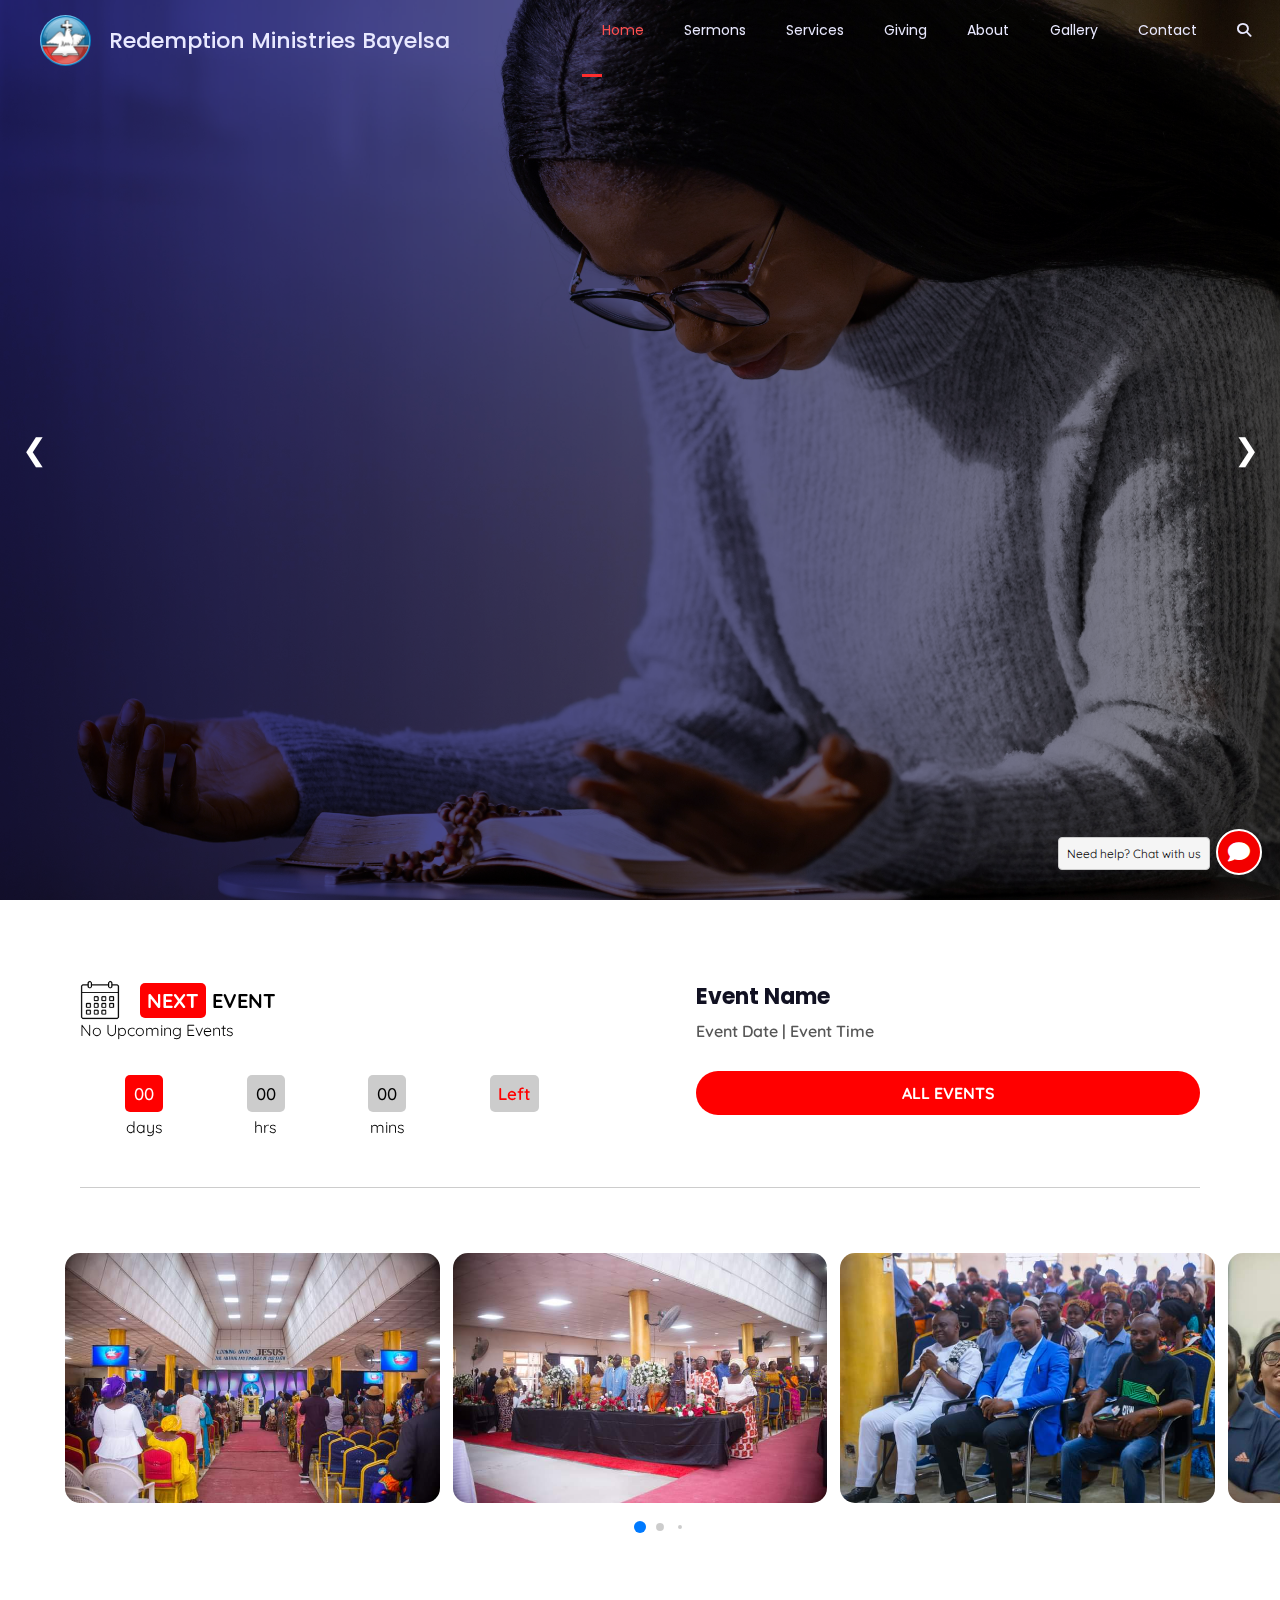
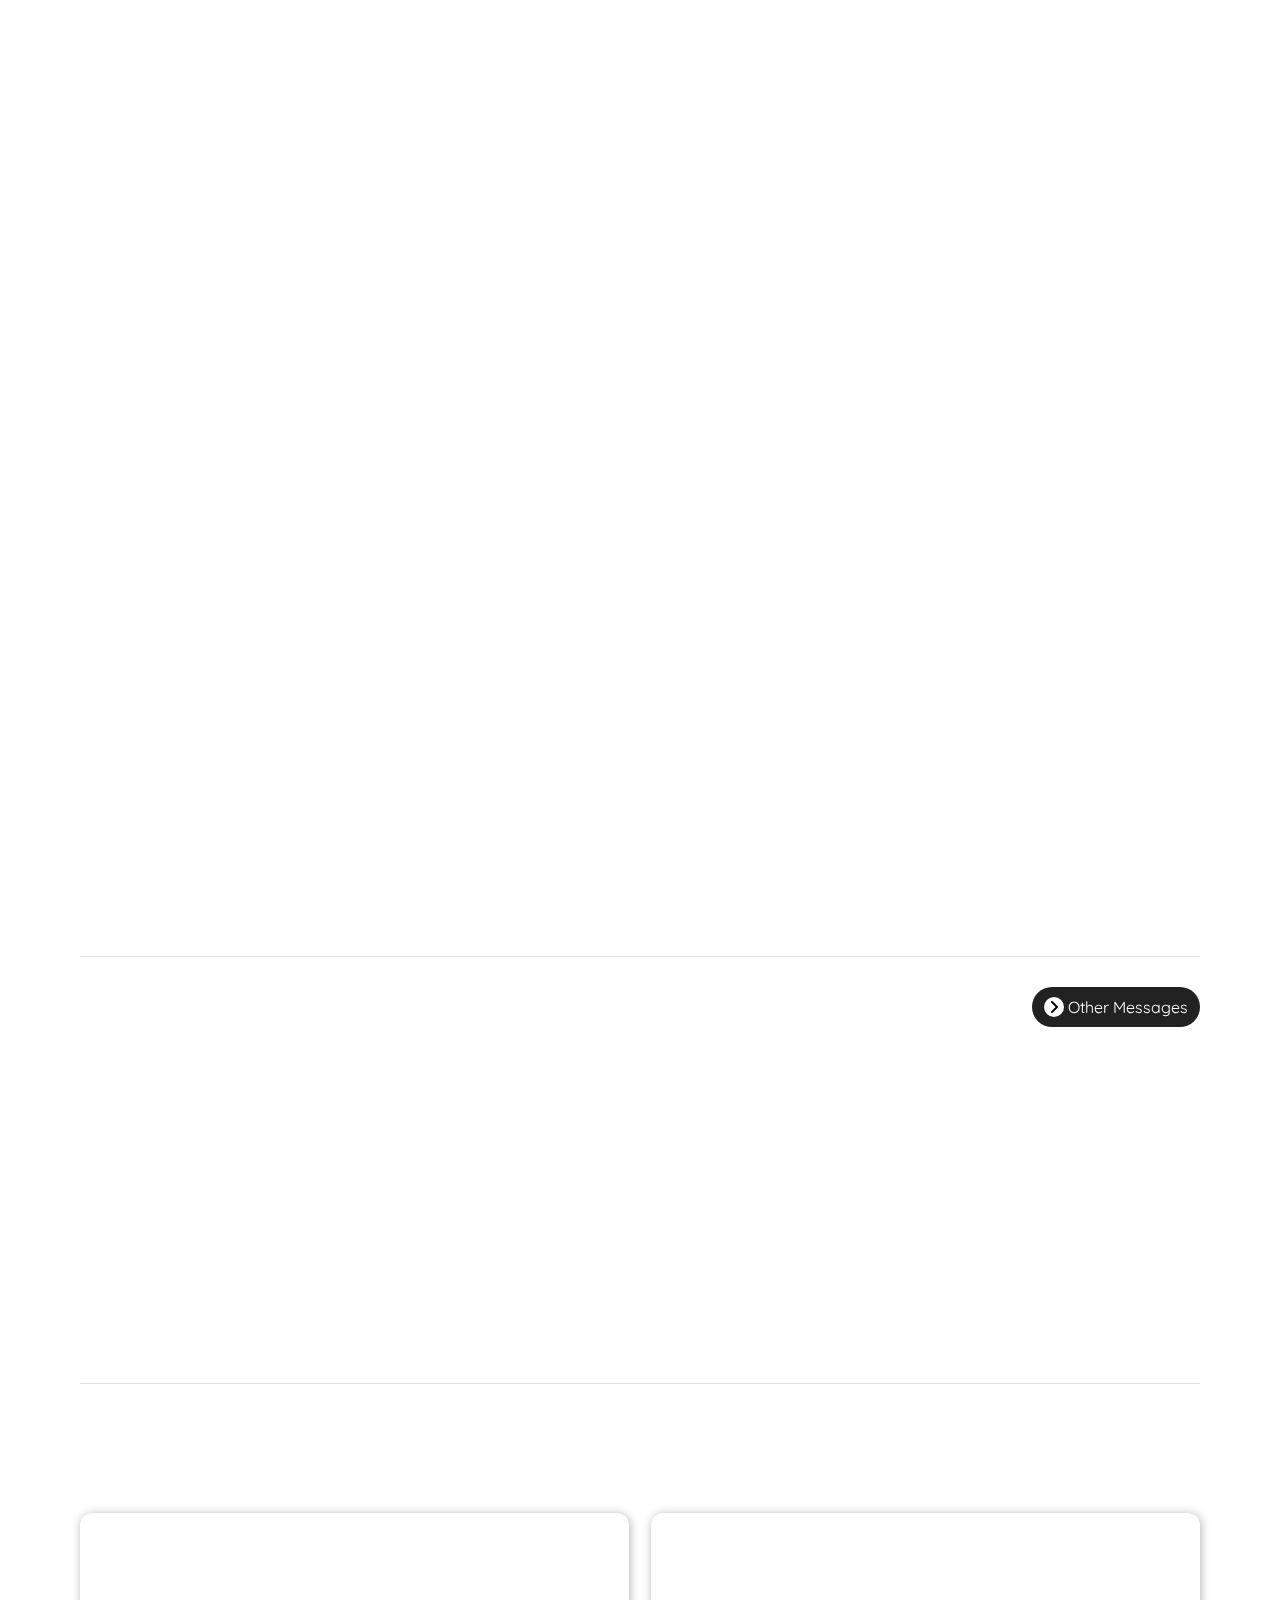
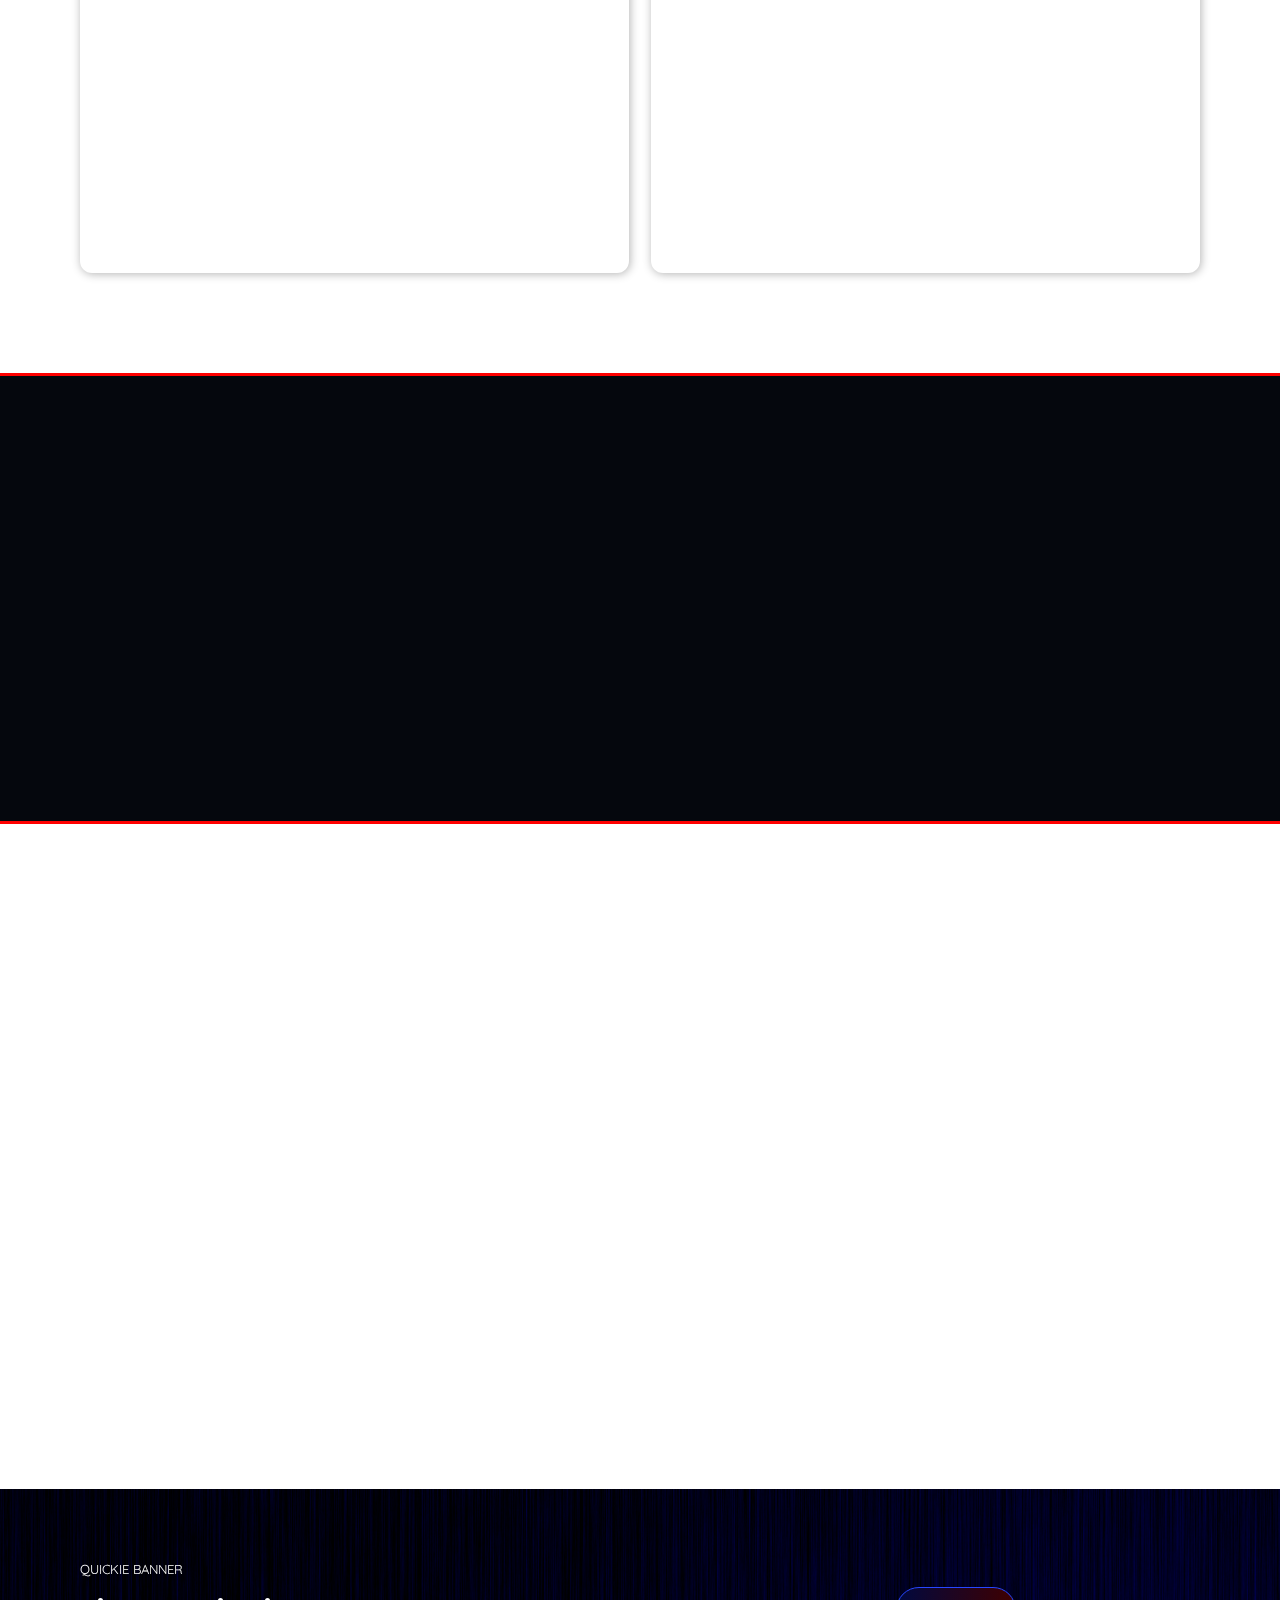
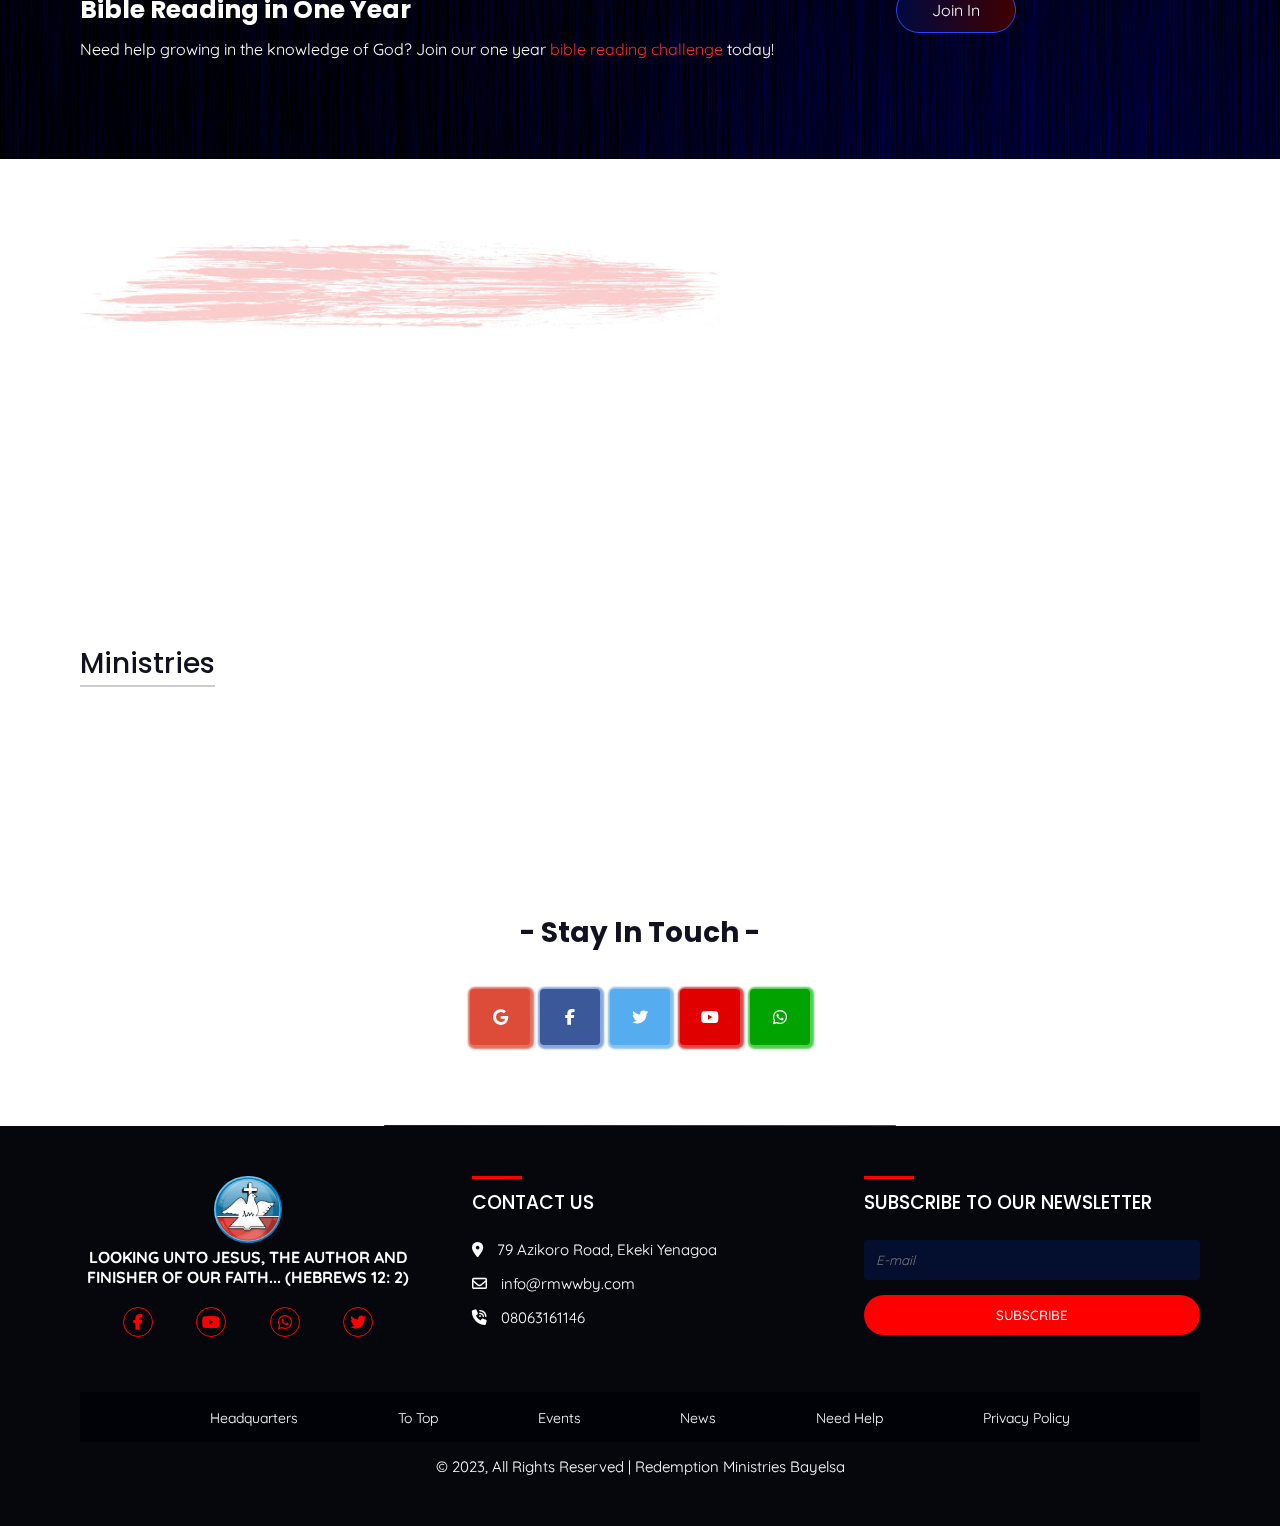
==== index.html @ 04ee3d3b "Update index.html" ====
<!DOCTYPE html>
<html lang="en">

<head>
    <meta charset="UTF-8">
    <meta http-equiv="X-UA-Compatible" content="IE=edge">
    <meta name="viewport" content="width=device-width, initial-scale=1.0">
    <meta property="og:title" content="RMBayelsa">
    <title>Redemption Ministries Bayelsa</title>
    <meta property="og:description" content="A branch of Redemption Ministries Worldwide - a church and religious organization - based in Bayelsa State.">
    <meta property="og:locale" content="en">
    <meta property="og:image" content="./static/src/img/logo.jpg">
    <link rel="stylesheet" href="./static/css/styles.css">
    <link rel="stylesheet" href="./static/css/swiper-bundle.min.css">
    <link rel="apple-touch-icon" sizes="180x180" href="./static/src/img/logo.jpg">
    <link rel="icon" type="image/jpg" sizes="32x32" href="./static/src/img/logo.jpg">
    <meta itemprop="name" content="RMBayelsa">
    <meta itemprop="description" content="A branch of Redemption Ministries Worldwide - a church and religious organization - based in Bayelsa State.">
    <noscript>Javascript is needed to for this website function properly. Please enable Javascript</noscript>
    <link href="https://fonts.googleapis.com/css?family=Quicksand" rel="stylesheet">
    <link href="https://fonts.googleapis.com/css2?family=Poppins:wght@500&display=swap" rel="stylesheet">
    <link rel="stylesheet" href="./static/css/aos.css">
    <link rel="stylesheet" href="https://cdnjs.cloudflare.com/ajax/libs/font-awesome/6.2.1/css/all.min.css">
</head>

<body>
    <div id="preloader">
        <div class="load-text">
            <div id="waviy" class="waviy">
                <span style="--i:1">W</span>
                <span style="--i:2">E</span>
                <span style="--i:3">L</span>
                <span style="--i:4">C</span>
                <span style="--i:5">O</span>
                <span style="--i:6">M</span>
                <span style="--i:7">E</span>

            </div>
        </div>
        <div class="loader">
            <span class="loader__element"></span>
            <span class="loader__element"></span>
            <span class="loader__element"></span>
        </div>

        <div class="loading-info" id="loading-info">
            <div class="info-text">
                <p>Redemption Ministries is dynamically loading page content. <br>Hold on a bit...</p>
            </div>
        </div>
    </div>

    <header class="navbar" id="navbar">
        <div id="navhead">
            <img src="./static/src/img/logo.jpg" alt="Redemption Ministries Logo">
            <a href="#">
                <h2 id="header-text">Redemption Ministries</h2>
            </a>
        </div>
        <div id="mobile" title="Menu">
            <div>
                <div class="bar" id="bar1"></div>
                <div class="bar" id="bar2"></div>
                <div class="bar" id="bar3"></div>
            </div>

            <span>Menu</span>
        </div>
        <nav id="navlinks" class="link">
            <ul class="menu">
                <li class="nav-hide"><a href="javascript:void(0)" class="active">Home</a></li>
                <li class="dropdown nav-hide"><a class="drop-click" href="javascript:void(0)">Sermons
                </a>
                    <ul id="messages-content">
                        <li><a href="#">Audio Messages</a></li>
                        <li><a href="#">Video Messages</a></li>
                        <li><a href="#">E-Books</a></li>
                    </ul>
                </li>
                <li class="dropdown nav-hide"><a class="drop-click" href="javascript:void(0)">Services</a>
                    <ul id="activities-content">
                        <li><a href="./static/html/testimony.html">Testimonies</a></li>
                        <li><a href="#">RM Eagle Academy</a></li>
                        <li><a href="#">RM TV</a></li>
                        <li><a href="#">RM Bookshop</a></li>
                        <li><a href="#">Upcoming Events</a></li>
                        <li><a href="#">Track Activities</a></li>
                    </ul>
                </li>
                <li class="dropdown nav-hide"><a class="drop-click" href="javascript:void(0)">Giving</a>
                    <ul id="giving-content">
                        <li><a href="./static/html/giving.html">Give Here</a></li>
                        <li><a href="./static/html/giving.html">TAM and FOC</a></li>
                        <li><a href="./static/html/giving.html">Vestry Project</a></li>
                        <li><a href="./static/html/giving.html">Land and Building</a></li>
                    </ul>
                </li>
                <li class="dropdown nav-hide"><a class="drop-click" href="javascript:void(0)">About</a>
                    <ul id="about-content">
                        <li><a href="#">Our History</a></li>
                        <li><a href="#">Mission and Vision</a></li>
                        <li><a href="#">Our Principles</a></li>
                        <li><a href="#">Our Structure</a></li>
                    </ul>
                </li>
                <li class="nav-hide"><a href="#">Gallery</a></li>
                <li class="nav-hide"><a href="#">Contact</a></li>
                <li class="search-input">
                    <input type="text" placeholder="Search here..." id="searchInput"><span id="search-reset">&times;</span>
                    <button type="submit" id="searchButton">Search</button>
                </li>
                <li><a class="search-icon" href="javascript:void(0)"><i class="fa-solid fa-magnifying-glass"></i></a></li>
            </ul>
        </nav>
    </header>

    <nav id="mob-navlinks" class="mob-link">
        <ul class="mob-menu">
            <li><a href="javascript:void(0)" class="active">Home</a></li>
            <li class="mob-dropdown"><a class="mob-drop-click" href="javascript:void(0)">Sermons</a>
                <ul id="mob-messages-content">
                    <li><a href="#">Audio Messages</a></li>
                    <li><a href="#">Video Messages</a></li>
                    <li><a href="#">E-Books</a></li>
                </ul>
            </li>
            <li class="mob-dropdown"><a class="mob-drop-click" href="javascript:void(0)">Services</a>
                <ul id="mob-activities-content">
                    <li><a href="./static/html/testimony.html">Testimonies</a></li>
                    <li><a href="#">RM Eagle Academy</a></li>
                    <li><a href="#">RM TV</a></li>
                    <li><a href="#">RM Bookshop</a></li>
                    <li><a href="#">Upcoming Events</a></li>
                    <li><a href="#">Track Activities</a></li>
                </ul>
            </li>
            <li class="mob-dropdown"><a class="mob-drop-click" href="javascript:void(0)">Giving</a>
                <ul id="mob-giving-content">
                    <li><a href="./static/html/giving.html">Give Here</a></li>
                    <li><a href="./static/html/giving.html">TAM and FOC</a></li>
                    <li><a href="./static/html/giving.html">Vestry Project</a></li>
                    <li><a href="./static/html/giving.html">Land and Building</a></li>
                </ul>
            </li>
            <li class="mob-dropdown"><a class="mob-drop-click" href="javascript:void(0)">About</a>
                <ul id="mob-about-content">
                    <li><a href="#">Our History</a></li>
                    <li><a href="#">Mission and Vision</a></li>
                    <li><a href="#">Our Principles</a></li>
                    <li><a href="#">Our Structure</a></li>
                </ul>
            </li>
            <li><a href="javascript:void(0)">Gallery</a></li>
            <li><a href="javascript:void(0)">Contact</a></li>
            <li><a class="search-icon" href="javascript:void(0)"><i class="fa-solid fa-magnifying-glass"></i></a></li>
            <li class="search-input">
                <input type="text" placeholder="Search here..." id="mob-searchInput"><span>&times;</span>
                <button type="button" id="mob-searchButton">Search</button>
            </li>

        </ul>
        <!--<select id="language" name="language" placeholder="Language">
            <option value="en">English</option>
            <option value="ij">Ijaw</option>
        </select> -->
    </nav>

    <!-- <section class="container">
        <div class="overlay"></div>
        <div class="text">
            <h1>Welcome to my website</h1>
            <p>This is some sample text to show how text can be added on top of a background image with a darker overlay.</p>
        </div>
    </section> -->

    <section class="slideshow-container">
        <div class="slide active">
            <img src="./static/src/img/prayer-changes-things.jpg" alt="Prayer Changes Things">
            <div class="overlay-cover"></div>
            <div class="overlay"></div>
            <div class="text">
                <h1>Prayer Changes Things</h1>
                <p>"The prayer of a righteous person is powerful and effective."
                    <br><br> <em>James 5:16</em>
                </p>
            </div>
        </div>
        <div class="slide">
            <img src="./static/src/img/prayer-changes-things.jpg" alt="Prayer Changes Things">
            <div class="overlay-cover"></div>
            <div class="overlay"></div>
            <div class="text">
                <h1>Prayer Changes Things</h1>
                <p>"The prayer of a righteous person is powerful and effective."
                    <br><br> <em>James 5:16</em>
                </p>
            </div>
        </div>
        <div class="slide">
            <img src="./static/src/img/church-of-the-firstborn.webp" alt="Church of the Firstborn">
            <div class="overlay-cover"></div>
            <div class="overlay"></div>
            <div class="text">
                <h1>Church of the Firstborn</h1>
                <p>"To the general assembly and church of the firstborn, which are written in heaven, and to God the Judge of all, and to the spirits of just men made perfect."
                    <br><br> <em>Hebrews 12:23</em>
                </p>
            </div>
        </div>
        <div class="slide">
            <img src="./static/src/img/spirituality-religion-hands-folded-prayer-holy-bible-church-concept-faith.jpg" alt="The Trinity Gospel">
            <div class="overlay-cover"></div>
            <div class="overlay"></div>
            <div class="text">
                <h1>The Trinity Gospel</h1>
                <p>"For there are three that bear witness in heaven: the Father, the Word, and the Holy Spirit; and these three are one. And there are three that bear witness on earth: the Spirit, the water, and the blood; and these three agree as one."
                    <br><br> <em>1 John 5:7-8</em>
                </p>
            </div>
        </div>
        <div class="slide">
            <img src="./static/src/img/worship-experience.jpg" alt="A Worship Experience">
            <div class="overlay-cover"></div>
            <div class="overlay"></div>
            <div class="text">
                <h1>A Worship Experience</h1>
                <p>"Come, let us bow down in worship, let us kneel before the Lord our Maker; for he is our God and we are the people of his pasture, the flock under his care."
                    <br><br> <em>Psalm 95:6-7</em>
                </p>
            </div>
        </div>
        <a class="slideshow-prev" onclick="prevSlide()">&#10094;</a>
        <a class="slideshow-next" onclick="nextSlide()">&#10095;</a>
    </section>

    <section class="next-event-container">
        <div class="calendar-event-notification e-cont-div">
            <div class="event-timer-header">
                <img src="./static/src/img/4744824.png" alt="" width="40px">
                <div><span>NEXT</span> EVENT</div>
            </div>
            <div id="eventStatus"></div>
            <div class="event-countdown">
                <div class="individual-timer">
                    <div id="days">00</div>
                    <div>days</div>
                </div>
                <div class="individual-timer">
                    <div id="hours">00</div>
                    <div>hrs</div>
                </div>
                <div class="individual-timer">
                    <div id="minutes">00</div>
                    <div>mins</div>
                </div>
                <div class="individual-timer">
                    <div style="color: red; font-weight: 600;">Left</div>
                    <div></div>
                </div>
            </div>
        </div>
        <div class="calendar-event-description e-cont-div">
            <h3 id="eventName">Event Name</h3>
            <div><span id="eventDate">Event Date</span> | <span id="eventTime">Event Time</span></div>
            <a href="#">All Events</a>
        </div>
    </section>

    <section class="swiping-images">
        <div class="swiper-container">
            <div class="swiper-wrapper">
                <div class="swiper-slide"><img src="./static/src/img//bc-img-4.jpg" alt=""></div>
                <div class="swiper-slide"><img src="./static/src/img/s-special_service_1.jpg" alt=""></div>
                <div class="swiper-slide"><img src="./static/src/img/bc-img-2.jpg" alt=""></div>
                <div class="swiper-slide"><img src="./static/src/img/s-kabash_2022.jpg" alt=""></div>
                <div class="swiper-slide"><img src="./static/src/img/s-altar_call1.jpg" alt=""></div>
                <div class="swiper-slide"><img src="./static/src/img/s-pastors_2.jpg" alt=""></div>
                <div class="swiper-slide"><img src="./static/src/img/s-music_1.jpg" alt=""></div>
            </div>

            <div class="swiper-pagination"></div>
        </div>
    </section>

    <section class="main-info-cde">
        <div class="main-cde-card-first starter" data-aos="fade-up" data-aos-duration="700" data-aos-delay="400">
            <h2>Wind and Fire <span>2023</span></h2>
            <p>The Wind and Fire conference will take place from the 21st to the 25th of December, 2023. If you choose to attend, Registration for the programme is on. Remain Blessed!</p>
            <p>Click here to get yourself fully registered.</p>

            <div class="item-select-button-box">
                <div>
                    <a href="./static/html/wind-and-fire-registration.html" class="main-cde-btn first-btn select-style-one">Register</a>
                </div>
            </div>

        </div>
        <div class="main-cde-card-first" data-aos="fade-up" data-aos-delay="400">
            <h2>Vestry Project <span>Support</span></h2>
            <div class="item-select-button-box">
                <div>
                    <a href="./static/html/giving.html" class="main-cde-btn first-btn select-style-two">Click Here To Support</a>
                </div>
            </div>
        </div>
        <div class="main-cde-card-first starter" data-aos="fade-up" data-aos-delay="400">
            <h2>Kabash <span>2023</span></h2>
            <p>The National Youth Conference of Redemption Ministries comes up from the 21st to the 28th of August 2023 at the Headquarters. It is a fully loaded Youth Conference of the Holy Ghost, you can't afford to miss out.</p>
            <p>If you would love to attend, kindly indicate by clicking below.</p>
            <div class="item-select-button-box">
                <div>
                    <a class="main-cde-btn first-btn select-style-three" href="./static/html/wind-and-fire-registration.html">Interested</a>
                </div>
            </div>
        </div>
    </section>

    <img class="group-hr-styled-lines" src="./static/src/img/hr1.png" alt="">

    <section class="home-messages-preview">
        <div class="message-preview-header">
            <h2 data-aos="zoom-in-right">Latest Messages</h2>
            <div class="large-screen">
                <a href="#" class="other-messages"><i class="fa fa-angle-right"></i> Other Messages</a>
            </div>
        </div>

        <div class="home-messages-preview-container">
            <div class="message-preview" data-aos="flip-left">
                <img src="./static/src/img/easter-2.jpg" alt="">
                <div class="preview-info-wrapper">
                    <div class="upload-info">
                        <div class="m-upload-date"><i class="fa fa-calendar"></i> April 29, 2023</div>
                        <div class="m-upload-type"><i class="fa fa-archive"></i><a href="#">Audio Messages</a></div>
                    </div>
                    <a href="./static/html/wind-and-fire-registration.html" class="message-info">
                        <div class="m-upload-title">The Wise Woman - Part II</div>
                        <div class="m-upload-preacher">Elder A.D Forcados</div>
                    </a>
                </div>
            </div>
            <div class="message-preview" data-aos="flip-left">
                <img src="./static/src/img/tentative-img.jpeg" alt="">
                <div class="preview-info-wrapper">
                    <div class="upload-info">
                        <div class="m-upload-date"><i class="fa fa-calendar"></i> April 29, 2023</div>
                        <div class="m-upload-type"><i class="fa fa-archive"></i><a href="#">Audio Messages</a></div>
                    </div>
                    <a href="./static/html/wind-and-fire-registration.html" class="message-info">
                        <div class="m-upload-title">Arrow in the hands of a mighty man</div>
                        <div class="m-upload-preacher">Elder A.D Forcados</div>
                    </a>
                </div>
            </div>
            <div class="message-preview" data-aos="flip-left">
                <a href="./static/html/wind-and-fire-registration.html"><img src="./static/src/img/rm-hq.png" alt=""></a>
                <div class="preview-info-wrapper">
                    <div class="upload-info">
                        <div class="m-upload-date"><i class="fa fa-calendar" aria-hidden="true"></i> April 29, 2023</div>
                        <div class="m-upload-type"><i class="fa fa-archive" aria-hidden="true"></i><a href="#">Audio Messages</a></div>
                    </div>
                    <a href="./static/html/wind-and-fire-registration.html" class="message-info">
                        <div class="m-upload-title">Requirement for excellent kingdom service</div>
                        <div class="m-upload-preacher">Elder A.D Forcados</div>
                    </a>
                </div>
            </div>
            <div class="message-preview mob-last" data-aos="flip-left">
                <img src="./static/src/img/rm-hq.png" alt="">
                <div class="preview-info-wrapper">
                    <div class="upload-info">
                        <div class="m-upload-date"><i class="fa fa-calendar" aria-hidden="true"></i> April 29, 2023</div>
                        <div class="m-upload-type"><i class="fa fa-archive" aria-hidden="true"></i><a href="#">Audio Messages</a></div>
                    </div>
                    <a href="./static/html/wind-and-fire-registration.html" class="message-info">
                        <div class="m-upload-title">You are highly favoured</div>
                        <div class="m-upload-preacher">Elder A.D Forcados</div>
                    </a>
                </div>
            </div>
        </div>

        <div class="small-screen">
            <a href="#" class="other-messages"><i class="fa fa-angle-right"></i> Other Messages</a>
        </div>

    </section>

    <section class="broad-ftl-element-card">
        <div class="second-widget-header">
            <h2 data-aos="fade-up-left">News</h2>
        </div>

        <div class="second-widget-container">
            <div class="large-band-a">
                <div class="band-info-text" data-aos="fade-right">
                    <h2>Marketplace Apostles</h2>
                    <p>If you have a call to help others in the faith or you want to work for the Lord as a Marketplace Apostle and do service for people, you can join the open team.</p>
                    <button type="button" class="conference-card">Join Apostles</button>
                </div>
            </div>
            <div class="large-band-a">
                <div class="band-info-text" data-aos="fade-right">
                    <h2>Celebrating the Elderly</h2>
                    <p>It is our custom, by divine inspiration to celebrate the elderly in our midst, as a means of honouring the gift of longevity over their lives and to tap from their grace.</p>
                    <button class="sunday-card" type="button">Read More</button>
                </div>
            </div>
        </div>
    </section>

    <section class="large-repentance-banner">
        <div class="repentance-container">

            <div class="rep-image-a">
                <img src="./static/src/img/BackgroundEraser_20230901_092340095.png" alt="" data-aos="zoom-in">
            </div>
        </div>
        <div class="repentance-prayer-cont">
            <div class="rep-content" data-aos="zoom-in">
                <h2>"I AM THE WAY"</h2>
                <p>Jesus says in John 2:14, "I am the Way, the truth and the Life. No one comes to the Father except through Me." <br> Jesus is the only way to salvation and in Him we find peace and rest for our souls. - Matthew 11:28 <br><br> If you are
                    yet to accept Jesus into your life, there is a chance for you beloved!</p>
            </div>
            <ul>
                <li data-aos="fade-right">Believe in your heart that Jesus is Lord and that He died. John 14:6</li>
                <li data-aos="fade-right">Acknowledge your sinful ways. John 18:12</li>
                <li data-aos="fade-right">Confess your sins before God. Hebrews 13:3</li>
                <li data-aos="fade-right">Turn away from your old lifestyle and habits. Romans 15:3</li>
                <li data-aos="fade-right">Be a member of a living Bible believing church. Romans 15:3</li>
            </ul>
        </div>

    </section>

    <section class="widget-element-display">
        <div class="general-display-box elemetor-element">
            <div class="widget-card-large-display" data-aos="fade-up">
                <h2>FIRST FRUITS</h2>
                <p>The scripture makes us to understand the importance of offering first fruits to the Lord and sowing seeds. As as the earth remains, seedtime and harvest shall not cease!<br> Give as unto the Lord your first fruits and seeds here</p>
                <button type="button">Give First Fruits</button>
            </div>
            <div class="widget-card-large-display" data-aos="fade-up">
                <h2>TESTIMONIES</h2>
                <p>Let the redeemed of the Lord say so. You can say so by filling the testimony form and it would be featured on our website and social media platforms for the week and it would also be given in our Thanksgiving Service at the end of every
                    month. <br> Hallelujah to God!</p>
                <button type="button">Share Testimony</button>
            </div>
            <div class="widget-card-large-display" data-aos="fade-up">
                <h2>TALK TO SOMEONE</h2>
                <p>You are not alone in the experiences you are having, and you may need help from someone. God wants us to be a help and a blessing to others. We are here to help you by the grace of God. <br>You can kindly click on the link below to talk
                    to someone for help.</p>
                <button type="button">Talk to Someone</button>
            </div>
        </div>
    </section>

    <section class="element-banner-sect">
        <div class="overlay-banner"></div>
        <div class="inner-banner-level">
            <div>
                <p id="q-banner-p">QUICKIE BANNER</p>
                <h2>Bible Reading in One Year</h2>
                <p>Need help growing in the knowledge of God? Join our one year <span>bible reading challenge</span> today! </p>
            </div>
            <div class="elementor-button">
                <button type="button">Join In</button>
            </div>
        </div>

    </section>

    <section class="meet-general-overseer">
        <img src="./static/src/img/bc05-443.jpg" class="bc-img-02" alt="">
        <div class="meet-o-container" data-aos="zoom-in-up">
            <div class="meet-header-box"><span>Meet Our General Overseer</span></div>
            <img src="./static/src/img/s-GO.jpg" alt="">
        </div>
        <!--<img src="/static/src/img/hr3.png" class="meet-hr-03" alt="">-->
        <div class="meet-o-container" data-aos="zoom-in-up">
            <div class="meet-header-box"><span>Meet Our Provincial Pastor</span></div>
            <img src="./static/src/img/s-pastor_victor_1.jpg" alt="">
        </div>
        <div class="meet-o-container" data-aos="zoom-in-up">
            <div class="meet-header-box"><span>See Church Gallery</span></div>
            <img src="./static/src/img/s-congregation_2.jpg" alt="">
        </div>
    </section>

    <section class="extended-featured-elements">
        <div class="e-f-e-header">
            <h2>Ministries</h2>
        </div>

        <div class="flex-small-ft-one">
            <div class="small-ft-info-sect-element" data-aos="zoom-in-up">
                <div class="ft-overlay"></div>
                <img src="./static/src/img/640208.jpg" alt="" class="bc-img">
                <h2>Men Ablaze</h2>
                <!-- <p>See the structure of our men's fellowship and stay up to date on its upcoming events</p> -->
            </div>
            <div class="small-ft-info-sect-element" data-aos="zoom-in-up">
                <div class="ft-overlay"></div>
                <img src="./static/src/img/640208.jpg" alt="" class="bc-img">
                <h2>Divine Daughters of Destiny Int'l</h2>
                <!--<p>See the structure of our men's fellowship and stay up to date on its upcoming events</p>-->
            </div>
            <div class="small-ft-info-sect-element" data-aos="zoom-in-up">
                <div class="ft-overlay"></div>
                <img src="./static/src/img/640208.jpg" alt="" class="bc-img">
                <h2>Pneuma Youth</h2>
                <!--<p>See the structure of our men's fellowship and stay up to date on its upcoming events</p>-->
            </div>
            <div class="small-ft-info-sect-element" data-aos="zoom-in-up">
                <div class="ft-overlay"></div>
                <img src="./static/src/img/640208.jpg" alt="" class="bc-img">
                <h2>Children Fellowship</h2>
                <!--<p>See the structure of our men's fellowship and stay up to date on its upcoming events</p>-->
            </div>
        </div>
    </section>

    <section class="follow-us">
        <div class="follow-us-widget-container">
            <h2>- Stay In Touch -</h2>
            <div class="follow-us-buttons">
                <div class="social-brands">
                    <a href="mailto:ramoniadogu@gmail.com" class="google"><i class="fa-brands fa-google"></i></a>
                    <a href="#" class="facebook"><i class="fa-brands fa-facebook-f"></i></a>
                    <a href="#" class="twitter"><i class="fa-brands fa-twitter"></i></a>
                    <a href="#" class="youtube"><i class="fa-brands fa-youtube"></i></a>
                    <a href="#" class="whatsapp"><i class="fa-brands fa-whatsapp"></i></a>
                </div>
            </div>
        </div>
    </section>

    <div class="hx-a-line"></div>

    <footer class="copyright-show">
        <div class="chat-section">
            <span class="chat-text" id="chat-text">Need help? Chat with us</span><a href="javascript:void(0)" class="chat-whatsapp" id="support-btn"><i class="fa fa-comment" aria-hidden="true"></i></a>
        </div>
        <a href="#" class="scroll-to-top show-scroller" title="Go to top">
            <i class="fas fa-chevron-up"></i>
        </a>
        <div class="support-select" id="support-select">
            <div class="support-select-header">
                <h4>Start a Conversation</h4>
                <p>Hi! Click one of our chat systems below to initiate a conversation with the team</p>
            </div>
            <div class="support-select-body">
                <span>The team typically replies within minutes to a couple of hours.</span>
                <div class="support-select-select">
                    <div class="online-chat-select" id="online-chat-select">
                        <i class="fa fa-comments" aria-hidden="true"></i>
                        <div class="online-chat-select-text">
                            <span>ONLINE CHAT SUPPORT</span>
                        </div>
                    </div>
                    <div class="whatsapp-chat-select">
                        <i class="fa-brands fa-whatsapp"></i>
                        <div class="online-chat-select-text">
                            <span>WHATSAPP SUPPORT CENTRE</span>
                        </div>
                    </div>
                </div>
            </div>
        </div>
        <div class="support-modal" id="support-modal">
            <div class="support-modal-content">
                <div class="support-modal-header">
                    <span class="support-close">&times; Close</span>
                    <h3><i class="fa fa-user" aria-hidden="true"></i> Chat Support</h3>
                    <p>Please fill out the form below to initiate a chat with an available agent. Will respond as soon as possible!</p>
                </div>
                <div class="support-modal-body">
                    <form action="#" class="support-form">
                        <input type="text" placeholder="Name">
                        <input type="email" placeholder="Email">
                        <textarea name="enquiry" id="support-enquiry" cols="30" rows="10" placeholder="Enquiry/Complaint"></textarea>
                        <button type="submit"><i class="fa fa-paper-plane" aria-hidden="true"></i> Start Chat</button>
                    </form>
                </div>
                <div class="support-modal-footer">
                    <i class="fa fa-info-circle" aria-hidden="true"></i> You will be contacted and followed up through email. Please enter an active email address.
                </div>
            </div>
        </div>

        <div id="modal-loader" class="modal-loader">
            <div class="load-image">
                <img src="./static/src/img/logo.jpg" alt="">
            </div>
            <div class="loader">
                <span class="loader__element"></span>
                <span class="loader__element"></span>
                <span class="loader__element"></span>
            </div>
            <div id="modal-loader-info">Loading Data <br> Please Wait</div>
        </div>

        <div class="main-footer">
            <div class="main-footer-starter">
                <div class="footer-grid-a footer-sect">
                    <div class="footer-church-info">
                        <img src="./static/src/img/logo.jpg" alt="">
                        <p>Looking Unto JESUS, the Author and Finisher of our faith... (Hebrews 12: 2)</p>
                    </div>
                    <div class="footer-socials">
                        <a href="#"><i class="fa-brands fa-facebook-f"></i></a>
                        <a href="#"><i class="fa-brands fa-youtube"></i></a>
                        <a href="#"><i class="fa-brands fa-whatsapp"></i></a>
                        <a href="#"><i class="fa-brands fa-twitter"></i></a>
                    </div>
                </div>
                <div class="footer-grid-b footer-sect">
                    <h3>CONTACT US</h3>
                    <div class="footer-contact">
                        <div>
                            <i class="fa-solid fa-location-dot"></i> 79 Azikoro Road, Ekeki Yenagoa
                        </div>
                        <div>
                            <i class="fa-regular fa-envelope"></i> info@rmwwby.com
                        </div>
                        <div>
                            <i class="fa-solid fa-phone-volume"></i> 08063161146
                        </div>
                    </div>

                </div>
                <div class="footer-grid-c footer-sect">
                    <h3>SUBSCRIBE TO OUR NEWSLETTER</h3>
                    <div>
                        <form id="subscribe-form" action=".">
                            <input type="email" placeholder="E-mail" id="newsletter" name="newsletter" required>
                            <div id="loadingIndicator" style="display:none;">
                                <div class="loading-spinner"></div>
                                <p id="spinnerProcessing">Processing...</p>
                            </div>
                            <button type="submit" id="submitButton">SUBSCRIBE</button>
                        </form>
                    </div>
                    <div id="feedbackModal" class="feedback-modal">
                        <div id="feedbackContent" class="feedback-modal-content">
                            <i class="fa fa-check" aria-hidden="true"></i>
                            <i class="fa fa-times" aria-hidden="true"></i>
                            <span class="feedback-close-btn">&times;</span>
                            <h3 id="feedbackHeading"></h3>
                            <p id="feedbackMsg"></p>
                        </div>
                    </div>
                </div>
            </div>
            <div class="main-footer-ender">
                <div class="footer-links">
                    <div>
                        <a href="#">Headquarters</a>
                    </div>
                    <div>
                        <a href="#">To Top</a>
                    </div>
                    <div>
                        <a href="#">Events</a>
                    </div>
                    <div>
                        <a href="#">News</a>
                    </div>
                    <div>
                        <a href="#">Need Help</a>
                    </div>
                    <div>
                        <a href="#">Privacy Policy</a>
                    </div>
                </div>
                <div class="footer-copyright">
                    <span>&copy; 2023, All Rights Reserved | Redemption Ministries Bayelsa</span>
                </div>
            </div>
        </div>


    </footer>

    <script src="./static/js/aos.js"></script>
    <script>
        AOS.init({
            duration: 800,
            once: true
        });
    </script>
    <script src="./static/js/swiper-bundle.min.js"></script>
    <script>
        var mySwiper = new Swiper('.swiper-container', {
            slidesPerView: 3,
            spaceBetween: 1,
            breakpoints: {
                120: {
                    slidesPerView: 1.05,
                    spaceBetween: 1,
                },
                480: {
                    slidesPerView: 1,
                },
                750: {
                    slidesPerView: 3,
                    spaceBetween: 10
                }
            },
            pagination: {
                el: '.swiper-pagination',
                /*type: 'progressbar',*/
                dynamicBullets: true,
                clickable: true,
            },
            autoplay: {
                delay: 4000,
                disableOnInteraction: false,
            }
        });
    </script>
    <script>
        //Changing img section

        var slides = document.querySelectorAll('.slide');
        var currentSlide = 0;
        var slideInterval = setInterval(nextSlide, 5500);

        function nextSlide() {
            slides[currentSlide].className = 'slide';
            currentSlide = (currentSlide + 1) % slides.length;
            slides[currentSlide].className = 'slide active';
        }

        function prevSlide() {
            slides[currentSlide].className = 'slide';
            currentSlide = (currentSlide - 1 + slides.length) % slides.length;
            slides[currentSlide].className = 'slide active';
        }

        document.addEventListener('keydown', function(event) {
            if (event.keyCode === 37) {
                clearInterval(slideInterval);
                prevSlide();
                slideInterval = setInterval(nextSlide, 5500);
            } else if (event.keyCode === 39) {
                clearInterval(slideInterval);
                nextSlide();
                slideInterval = setInterval(nextSlide, 5500);
            }
        });

        var prevButton = document.querySelector('.slideshow-prev');
        var nextButton = document.querySelector('.slideshow-next');

        prevButton.addEventListener('click', function() {
            clearInterval(slideInterval);
            prevSlide();
            slideInterval = setInterval(nextSlide, 5500);
        });

        nextButton.addEventListener('click', function() {
            clearInterval(slideInterval);
            nextSlide();
            slideInterval = setInterval(nextSlide, 5500);
        });

        // The Countdown Functionality
        fetch('./static/js/eventsData.json')
            .then(response => response.json())
            .then(data => {
                let events = data.map(event => {
                    return {
                        ...event,
                        date: new Date(event.date + 'T' + event.time)
                    };
                });

                updateEventAndCountdown(events);
            })
            .catch(error => {
                console.error("Error fetching events data:", error);
            });

        let countdownInterval;

        function updateEventAndCountdown(events) {
            let now = new Date();
            let currentEvent = null;

            for (let event of events) {
                if (event.date > now) {
                    currentEvent = event;
                    break;
                }
            }

            if (!currentEvent) {
                document.getElementById('eventStatus').innerText = "No Upcoming Events";
                clearInterval(countdownInterval);
                return;
            }

            let diff = (currentEvent.date - now) / 1000;
            if (diff <= 0) {
                document.getElementById('eventStatus').innerText = "Happening Now!";
                clearInterval(countdownInterval);
                setTimeout(() => updateEventAndCountdown(events), 3600000);
                return;
            }

            let days = Math.floor(diff / 86400);
            diff -= days * 86400;

            let hours = Math.floor(diff / 3600) % 24;
            diff -= hours * 3600;

            let minutes = Math.floor(diff / 60) % 60;
            diff -= minutes * 60;

            document.getElementById('days').innerText = String(days).padStart(2, '0');
            document.getElementById('hours').innerText = String(hours).padStart(2, '0');
            document.getElementById('minutes').innerText = String(minutes).padStart(2, '0');
            document.getElementById('eventName').innerText = currentEvent.name;
            document.getElementById('eventDate').innerText = currentEvent.date.toLocaleDateString('en-US', {
                weekday: 'long',
                year: 'numeric',
                month: 'short',
                day: '2-digit'
            });
            document.getElementById('eventTime').innerText = currentEvent.date.toLocaleTimeString('en-US', {
                hour: '2-digit',
                minute: '2-digit',
                hour12: true
            });

            countdownInterval = setInterval(() => updateEventAndCountdown(events), 60000);
        }

        /* Subscribe */
        function showFeedbackModal(message, isError = true) {
            const modal = document.getElementById('feedbackModal');
            const feedbackContent = document.getElementById('feedbackContent');
            const feedbackHeading = document.getElementById('feedbackHeading');
            const feedbackMsg = document.getElementById('feedbackMsg');
            const closeBtn = document.querySelector('.feedback-close-btn');

            feedbackMsg.textContent = message;

            if (isError) {
                feedbackContent.classList.remove('feedbacksuccess');
                feedbackContent.classList.add('feedbackerror');
                feedbackHeading.textContent = 'An Error Occurred!'
            } else {
                feedbackContent.classList.remove('feedbackerror');
                feedbackContent.classList.add('feedbacksuccess');
                feedbackHeading.textContent = 'Success!'
            }

            modal.style.display = "block";

            closeBtn.onclick = function() {
                modal.style.display = "none";
            }

            window.onclick = function(event) {
                if (event.target == modal) {
                    modal.style.display = "none";
                }
            }
        }

        function handleTimeout() {
            document.getElementById('spinnerProcessing').textContent = "This is taking longer than expected. Please try again later."
        }

        document.getElementById('subscribe-form').addEventListener('submit', function(e) {
            e.preventDefault();

            //Loading spinner
            document.getElementById('loadingIndicator').style.display = 'block';
            //Disable submit button
            document.getElementById('submitButton').disabled = true;

            let newsletter = document.getElementById('newsletter').value;

            // Timeout
            const timeoutId = setTimeout(handleTimeout, 15000);

            fetch('https://api.backendless.com/3BF53E96-43F9-AD32-FF00-14865D6CAC00/CD4B1927-82B7-4934-82F6-0FEF6D92FD6E/data/Newsletter', {
                    method: 'POST',
                    headers: {
                        'Content-Type': 'application/json'
                    },
                    body: JSON.stringify({
                        Newsletter: newsletter,
                        Date: new Date()
                    })
                })
                .then(response => {
                    clearTimeout(timeoutId);
                    document.getElementById('loadingIndicator').style.display = 'none';
                    document.getElementById('submitButton').disabled = false;

                    if (!response.ok) {
                        return response.json().then(err => {
                            throw new Error(err.message);
                        });
                    }
                    return response.json();
                })
                .then(data => {
                    if (data && data.error) {
                        showFeedbackModal("Subscribe failed: " + data.message, true);
                    } else {
                        showFeedbackModal("Subscribe Successful!", false);
                        document.getElementById('subscribe-form').reset();
                    }
                })
                .catch(error => {
                    clearTimeout(timeoutId);
                    document.getElementById('loadingIndicator').style.display = 'none';
                    document.getElementById('submitButton').disabled = false;
                    showFeedbackModal(error, true);
                });
        });
    </script>
    <script src="./static/js/script.js"></script>
</body>

</html>
---- static/css/styles.css ----
:root {
    --main-color: #1d1d1d;
    --point-color: #bfd0ff;
    --size: 5px;
    --main-accent: blue;
    --aux-accent: rgb(255, 80, 80);
    --header-text-color: rgb(233, 233, 255);
    --nav-open-text: rgb(255, 69, 69);
    --nav-close-text: rgb(130, 132, 252);
    --header-bc: #000411fa;
    --header-accent-bc: #af0000fa;
    --red-accent-button: #ee5b73;
}

* {
    padding: 0;
    margin: 0;
    box-sizing: border-box;
    font-family: 'Quicksand';
}

html {
    scroll-behavior: smooth;
}

body {
    background-color: white;
    color: #000;
}

h1,
h2,
h3,
h4 {
    font-family: 'Poppins';
    color: #112;
}

h2 {
    color: #112;
    font-size: 28px;
}

p {
    color: #222;
    font-size: 17px;
}


/*Preloader */

#preloader {
    position: fixed;
    top: 0;
    left: 0;
    right: 0;
    bottom: 0;
    background-color: #000;
    z-index: 9999999;
    opacity: 0.95;
    display: flex;
    justify-content: center;
    align-items: center;
    overflow: hidden;
}

.load-text {
    background-color: #151719;
    display: flex;
    justify-content: center;
    align-items: center;
    min-height: 100vh;
}

.waviy {
    position: fixed;
    -webkit-box-reflect: below -20px linear-gradient(transparent, rgba(0, 0, 0, .2));
    font-size: 26px;
    top: 40%;
    z-index: 110000;
    display: flex;
}

.waviy span {
    font-family: 'Alfa Slab One', cursive;
    position: relative;
    display: inline-block;
    color: #fff;
    text-transform: uppercase;
    animation: waviy 1s infinite;
    animation-delay: calc(.1s * var(--i));
}

@keyframes waviy {
    0%,
    40%,
    100% {
        transform: translateY(0)
    }
    20% {
        transform: translateY(-20px)
    }
}

.loader {
    overflow: hidden;
    width: 100%;
    height: 100%;
    position: fixed;
    top: 5%;
    left: 0;
    display: flex;
    align-items: center;
    align-content: center;
    justify-content: center;
    z-index: 100000;
}

.loader__element {
    border-radius: 100%;
    border: var(--size) solid var(--point-color);
    margin: calc(var(--size)*2);
}

.loader__element:nth-child(1) {
    animation: preloader .6s ease-in-out alternate infinite;
}

.loader__element:nth-child(2) {
    animation: preloader .6s ease-in-out alternate .2s infinite;
}

.loader__element:nth-child(3) {
    animation: preloader .6s ease-in-out alternate .4s infinite;
}

@keyframes preloader {
    100% {
        transform: scale(2);
    }
}

.loading-info {
    position: absolute;
    bottom: 30%;
    z-index: 9999999;
}

.info-text {
    align-items: center;
    text-align: center;
    padding: 0 14px;
}

.info-text p {
    color: #c5c5c5;
}


/* Pre Nav Header */


/* Header And Nav Sections*/

header.navbar {
    display: flex;
    background-color: transparent;
    padding: 15px 10px;
    /* padding-bottom: 30px;*/
    z-index: 999;
    position: absolute;
}

.nav-scroll {
    position: fixed !important;
    background-color: var(--header-bc) !important;
    min-height: 20px;
    animation: navMoveIn 0.5s ease-in-out forwards !important;
}

@keyframes navMoveIn {
    from {
        /*opacity: 0;*/
        transform: translateY(-80px);
    }
    to {
        /*opacity: 1;*/
        transform: translateY(0);
    }
}

.navbar #navhead {
    display: flex;
    align-items: center;
    width: 40%;
    padding-left: 30px;
}

.navbar #navhead a {
    text-decoration: none;
}

.navbar #navhead img {
    width: 11%;
    border-radius: 100%;
}

.navbar #navhead h2 {
    color: var(--header-text-color);
    padding-left: 18px;
    font-size: 22px;
    font-family: 'Poppins';
    font-weight: 500;
}

.navbar #navhead h2:after {
    content: ' Bayelsa';
}

.navbar #navlinks {
    margin-left: 75px;
    display: flex;
    align-items: center;
    position: relative;
}

.link ul {
    display: flex;
}

.navbar #navlinks ul li {
    list-style: none;
    font-size: 14px;
    font-weight: 500;
    margin-left: 2px;
    position: relative;
}

.navbar #navlinks ul li a {
    position: relative;
    text-decoration: none;
    color: var(--header-text-color);
    padding: 15px 20px;
    /*transition: 0.3s ease-in-out;*/
    font-family: 'Poppins';
    font-weight: 400;
}

.navbar #navlinks ul li a::after {
    content: '';
    position: absolute;
    width: 0;
    height: 3px;
    background-color: rgb(255, 45, 45);
    right: 0;
    bottom: -1px;
    transition: 0.5s ease-in-out;
    animation: act 0.3s ease-in-out forwards !important;
}

.navbar #navlinks ul li a:hover::after,
.navbar #navlinks ul li a.active::after {
    width: 100%;
}


/*@keyframes act {
    from {
        width: 0;
    }
    to {
        width: 100%;
    }
}*/

.navbar #navlinks ul li a.active,
.navbar #navlinks ul li a:hover {
    color: var(--aux-accent);
    transition: 0.1s ease-in-out;
    border: 0;
    /*border-bottom: 2px solid var(--header-accent-bc);*/
}

.navbar #navlinks ul li a.active {
    color: var(--aux-accent);
    border: 0;
    /*border-bottom: 2px solid var(--aux-accent);*/
}

.search-input {
    display: none;
    position: absolute !important;
    margin-top: -8px;
    left: 100px;
    animation: searchFadeIn 0.3s ease-in-out forwards;
}

@keyframes searchFadeIn {
    from {
        opacity: 0;
        transform: translateX(-40px);
    }
    to {
        opacity: 1;
        transform: translateX(0);
    }
}


/* new keyframes for fading out the search input */

@keyframes searchFadeOut {
    from {
        opacity: 1;
        transform: translateX(0);
    }
    to {
        opacity: 0;
        transform: translateX(-40px);
    }
}


/* hide the search input when it's not shown */


/* add a new class for showing the search input with the fade-out animation */

.search-input.show-fade-out {
    display: flex;
    animation: searchFadeOut 0.3s ease-in-out forwards;
}

.search-input.show-fade-out input {
    display: flex;
    width: 420px;
    animation: searchFadeOut 0.3s ease-in-out forwards;
}

.search-input.show-fade-out button {
    display: flex;
    animation: searchFadeOut 0.3s ease-in-out forwards;
}


/**/

.search-input input {
    width: 0;
    padding: 7px 15px;
    font-size: 14px;
    border: 1px solid var(--aux-accent);
    outline: none;
    border-radius: 15px;
    border-top-right-radius: 0;
    border-bottom-right-radius: 0;
    /*transition: width 0.5s ease-in-out; */
}

.search-input.show {
    display: flex;
    animation: searchFadeIn 0.3s ease-in-out forwards;
}

.search-input.show input {
    width: 420px;
    /* Set the desired width of the input */
}

.search-input button {
    position: static;
    top: 0;
    right: 0px;
    padding: 7px 15px;
    color: #fff;
    background-color: var(--aux-accent);
    border: 1px solid var(--aux-accent);
    border-top-right-radius: 15px;
    border-bottom-right-radius: 15px;
    cursor: pointer;
}

.nav-hide.hide {
    opacity: 0;
    animation: navFadeOut 0.3s ease-in-out forwards;
}

@keyframes navFadeOut {
    from {
        opacity: 1;
        z-index: 999;
        transform: translateX(0);
    }
    to {
        opacity: 0;
        z-index: -10;
        transform: translateX(-30px);
    }
}

.nav-hide.shown {
    opacity: 1;
    animation: navFadeIn 0.3s ease-in-out forwards;
}

@keyframes navFadeIn {
    from {
        opacity: 0;
        z-index: 999;
        transform: translateX(-30px);
    }
    to {
        opacity: 1;
        z-index: -10;
        transform: translateX(0);
    }
}

.search-icon.clicked {
    color: var(--aux-accent);
    transition: 0.1s ease-in-out;
    border: 0;
    border-bottom: 2px solid var(--aux-accent);
}

.search-icon.clicked i {
    color: var(--aux-accent);
}


/* Search Input x span button */

.search-input span {
    position: absolute;
    right: 76px;
    top: 2px;
    padding: 3px 8px;
    padding-left: 8px;
    font-size: 18px;
    background-color: #fff;
    cursor: pointer;
    border-left: 1px solid rgba(250, 128, 114, 0.342);
}

#mobile {
    display: none;
}

#mob-navlinks {
    display: none;
}


/*contact dropdown */


/*.dropdown-content {
    display: block;
} */

#giving-content li,
#about-content li,
#messages-content li,
#activities-content li {
    display: block;
    margin: 0;
    margin-left: -0.5px !important;
    padding: 0;
}

#giving-content li a:hover,
#about-content li a:hover,
#messages-content li a:hover,
#activities-content li a:hover {
    background-color: rgb(255, 121, 121) !important;
    border-bottom: 0 !important;
}

#giving-content li a:hover::after,
#about-content li a:hover::after,
#messages-content li a:hover::after,
#activities-content li a:hover::after {
    width: 0 !important;
}

#giving-content li a,
#about-content li a,
#messages-content li a,
#activities-content li a {
    display: block;
    color: black !important;
    padding: 6px 25px !important;
    border-radius: 8px;
    width: 100% !important;
    transition: 0.15s ease-in-out !important;
}

#giving-content,
#about-content,
#messages-content,
#activities-content {
    width: 210px;
    top: 35px;
    background: #fff;
    color: black;
    position: absolute;
    z-index: 999;
    align-items: center;
    justify-content: center;
    text-align: center;
    border: 1px solid #ccc;
    border-top: 1px solid var(--aux-accent);
    border-radius: 3px;
    display: none;
    padding: 15px 5px;
    transition: 0.3s ease-in-out;
    animation: dropdownFadeIn 0.4s ease-in-out forwards;
}

@keyframes dropdownFadeIn {
    from {
        opacity: 0;
        transform: translateX(-30px);
    }
    to {
        opacity: 1;
        transform: translateX(0);
    }
}

.dropdown:hover #giving-content,
.dropdown:hover #about-content,
.dropdown:hover #messages-content,
.dropdown:hover #activities-content {
    display: block;
}

.dropdown:hover .drop-click {
    color: var(--aux-accent) !important;
}

.dropdown:hover .drop-click::after {
    width: 100% !important;
}

#header-text.hidden {
    display: block;
}


/* Media Queries for Navbar section */

@media screen and (max-width: 900px) {
    #mobile {
        display: flex;
        align-items: center;
        /* Padding top is 6px */
        padding-top: 6px;
        margin-left: 20px;
        /* change margin-left back to 20px*/
    }
    #mobile span {
        display: none;
        /* remove this margin left */
    }
    #mobile.menu-end {
        margin-right: 40px;
        background-color: rgb(83, 0, 0);
        margin-left: 0;
        padding: 4px 8px;
        border-radius: 5px;
    }
    #mobile.menu-end span {
        color: #fff;
        margin-left: 8px;
        display: block;
        font-size: 17px
    }
    #mobile.menu-end .bar {
        width: 22px;
        height: 3px;
        margin: 3px 0;
    }
    #mobile.menu-end .change .bar:nth-child(1) {
        transform: rotate(-45deg) translate(-2px, 4px);
    }
    #mobile.menu-end.change .bar:nth-child(3) {
        transform: rotate(45deg) translate(-2px, -4px);
    }
    #mobile.menu-end.change .bar {
        background-color: #fff;
    }
    .bar {
        width: 26px;
        height: 3px;
        background-color: #fff;
        margin: 5px 0;
        transition: 0.5s;
    }
    .change .bar:nth-child(1) {
        transform: rotate(-45deg) translate(-6px, 6px);
        background-color: var(--aux-accent);
    }
    .change .bar:nth-child(2) {
        opacity: 0;
    }
    .change .bar:nth-child(3) {
        transform: rotate(45deg) translate(-6px, -6px);
        background-color: var(--aux-accent);
    }
    #navlinks.link {
        display: none;
    }
    #mob-navlinks {
        display: block;
    }
    header.navbar {
        display: flex;
        position: absolute;
        /*justify-content: space-between;*/
        width: 100%;
        padding: 16px 0;
        z-index: 9999;
        background-color: transparent;
    }
    #header-text.hidden {
        display: none;
    }
    .header-textchange {
        color: #666 !important;
    }
    .mob-link {
        display: flex;
        flex-direction: column;
        align-items: flex-start;
        justify-content: flex-start;
        position: fixed;
        top: 0;
        left: -1000px;
        height: 100vh;
        width: 100%;
        background-color: rgb(253, 253, 255);
        box-shadow: 0 40px 60px rgba(0, 0, 0, 0.1);
        padding: 80px 0 0 8px;
        transition: 0.4s;
        z-index: 99;
        overflow: scroll;
        scroll-behavior: auto;
    }
    #mob-navlinks.act {
        left: 0;
    }
    .navbar #navhead {
        width: 80%;
        padding-left: 14px;
        align-items: center;
    }
    .navbar #navhead img {
        margin-left: 12px;
        width: 17%;
        border-radius: 100%;
    }
    .navbar #navhead h2 {
        font-size: 17px;
        min-width: 100px;
        padding-left: 12px;
        transition: all 0.4s ease;
    }
    .navbar #navhead h2:after {
        content: ' BY';
    }
    #mob-navlinks {
        margin-left: 0px;
    }
    #mob-navlinks .mob-menu {
        display: flex;
        flex-direction: column;
        margin-left: 15px;
        margin-top: 30px;
    }
    .mob-menu li {
        padding: 15px 0;
        text-align: start;
        list-style: none;
        border-bottom: 1px solid rgb(215, 215, 215);
        width: 90%;
    }
    .mob-menu li a {
        color: var(--header-bc);
        padding: 6px 18px;
        text-decoration: none;
        font-size: 18px;
    }
    .mob-menu li a.active {
        border-left: 4px solid var(--aux-accent);
        color: rgb(255, 121, 121);
    }
    #chat-with-pastor-btn {
        display: flex;
        margin-top: 25px;
        margin-left: 15px;
        padding: 10px 10px;
        border: none;
        border-radius: 5px;
        background-color: var(--main-accent);
        color: white;
        font-size: 17px;
        justify-content: center;
        text-align: center;
        align-items: center;
    }
    #language {
        margin-top: 20px;
        margin-left: 15px;
        padding: 8px 10px;
        font-size: 17px;
        background-color: transparent;
        border: 2px solid #ccc;
        border-radius: 2px;
        outline: none;
    }
    /* Mobile Dropdown */
    #mob-messages-content li,
    #mob-activities-content li,
    #mob-giving-content li,
    #mob-about-content li {
        display: block;
        margin: 0;
        margin-left: 8px !important;
        padding: 5px 0;
        border-bottom: none;
    }
    #mob-messages-content li a:hover,
    #mob-activities-content li a:hover,
    #mob-giving-content li a:hover,
    #mob-about-content li a:hover {
        background-color: rgb(255, 121, 121) !important;
        border-bottom: 0 !important;
    }
    #mob-messages-content li a,
    #mob-activities-content li a,
    #mob-giving-content li a,
    #mob-about-content li a {
        display: block;
        color: var(--header-bc) !important;
        padding: 8px !important;
        border-radius: 8px;
        width: auto !important;
        transition: 0.3s ease-in-out !important;
    }
    #mob-messages-content,
    #mob-activities-content,
    #mob-giving-content,
    #mob-about-content {
        width: auto;
        margin-top: 15px;
        margin-left: 20px;
        background: transparent;
        color: rgb(255, 121, 121);
        position: static;
        z-index: 999;
        align-items: center;
        justify-content: center;
        text-align: center;
        border: 1px solid #ccc;
        border-radius: 3px;
        display: none;
        padding: 15px 5px;
        transition: 0.3s ease-in-out;
        animation: dropdownFallIn 0.3s ease-in-out forwards;
    }
    @keyframes dropdownFallIn {
        from {
            opacity: 0;
            transform: translateY(-20px);
        }
        to {
            opacity: 1;
            transform: translateY(0);
        }
    }
    .mob-dropdown:hover #mob-messages-content,
    .mob-dropdown:hover #mob-activities-content,
    .mob-dropdown:hover #mob-giving-content,
    .mob-dropdown:hover #mob-about-content {
        display: block;
    }
    .mob-dropdown:hover .mob-drop-click {
        color: var(--aux-accent) !important;
    }
    /* Mobile search */
    .search-input {
        position: static !important;
        margin-top: 0;
    }
    .search-input input {
        font-size: 16px;
    }
    .search-input span {
        right: 76px;
        top: 18px;
        padding: 3px 8px;
        padding-left: 8px;
    }
}


/* For the Harbinger menu icon on a bigger screen device still less than the 642px but larger than the normal screen devices */

@media screen and (min-width: 480px) and (max-width: 642px) {
    .navbar #navhead img {
        width: 10%;
    }
}

@media screen and (min-width: 510px) and (max-width: 642px) {
    .card {
        min-width: 88%;
        width: 470px !important;
        height: 260px !important;
    }
}


/* Search Results */


/*Changing PIC section */

.slideshow-container {
    position: relative;
    width: 100%;
    height: 100vh;
    overflow: hidden;
}

.slide {
    position: absolute;
    top: 0;
    left: 0;
    width: 100%;
    height: 100%;
    opacity: 0;
    transition: opacity 1s ease;
}

.slide.active {
    opacity: 1;
}

.slide img {
    width: 100%;
    height: 100%;
    object-fit: cover;
}

.text {
    position: absolute;
    top: 32%;
    left: 6%;
    color: #fff;
    width: 50%;
    padding: 20px;
    box-sizing: border-box;
    text-align: start;
    opacity: 0;
    transform: translateY(100%);
    animation: fade-up 1s ease-in-out forwards;
}

@keyframes fade-up {
    from {
        opacity: 0;
        transform: translateY(100%);
    }
    to {
        opacity: 1;
        transform: translateY(0);
    }
}

.text h1 {
    font-size: 48px;
    /* adjust as needed */
    margin-bottom: 20px;
    color: #fff;
    font-weight: 700;
}

.text p {
    font-size: 18px;
    /* adjust as needed */
    line-height: 1.5;
    color: #fff;
}

.overlay {
    position: absolute;
    top: 0;
    left: 0;
    width: 100%;
    height: 100%;
    mix-blend-mode: darken;
    opacity: 0.9;
    background: linear-gradient(90deg, rgba(0, 0, 226, 0.774) 0%, rgba(0, 0, 226, 0.425) 50%, rgba(0, 0, 255, 0) 100%);
}

.overlay-cover {
    position: absolute;
    top: 0;
    left: 0;
    width: 100%;
    height: 100%;
    mix-blend-mode: darken;
    background-color: rgba(0, 0, 0, 0.442);
}

.slideshow-prev,
.slideshow-next {
    position: absolute;
    top: 50%;
    transform: translateY(-50%);
    width: 40px;
    height: 40px;
    border-radius: 100%;
    font-size: 30px;
    color: white;
    text-align: center;
    text-decoration: none;
    cursor: pointer;
    z-index: 1;
}

.slideshow-prev:hover,
.slideshow-next:hover {
    background-color: #222222d0;
}

.slideshow-prev {
    left: 14px;
}

.slideshow-next {
    right: 14px;
}

@media screen and (max-width: 642px) {
    /* Slides */
    .slide img {
        width: 100%;
        height: 100vh;
        object-fit: cover;
    }
    .slideshow-container {
        height: 100vh;
    }
    .slide img {
        top: 0;
    }
    .text {
        top: 25vh;
        width: 90%;
        left: 7%;
    }
    .slideshow-prev {
        left: 5px;
    }
    .slideshow-next {
        right: 5px;
    }
    .overlay {
        width: 100%;
    }
}


/** Next Event **/

.next-event-container {
    margin: 30px 80px;
    padding: 50px 0;
    display: flex;
    flex-wrap: wrap;
    justify-content: space-between;
    border-bottom: 1px solid #ccc;
}

.e-cont-div {
    width: 45%;
}

.event-timer-header {
    display: flex;
    align-items: center;
}

.event-timer-header img {
    margin-right: 20px;
}

.event-timer-header div {
    font-weight: 900;
    font-size: 20px;
}

.event-timer-header span {
    background-color: red;
    color: #fff;
    padding: 5px 7px;
    border-radius: 5px;
}

.event-countdown {
    display: flex;
    padding: 0 45px;
    margin-top: 35px;
    justify-content: space-between;
    width: 100%;
}

.individual-timer {
    text-align: center;
}

#days {
    background-color: red;
    color: #fff;
}

.individual-timer div:nth-child(1) {
    margin-bottom: 5px;
    background-color: #ccc;
    padding: 8px;
    min-width: 38px;
    border-radius: 5px;
    text-align: center;
    font-size: 17px;
    font-weight: 500;
}

.calendar-event-description h3 {
    font-size: 22px;
    margin-bottom: 8px;
}

.calendar-event-description div {
    color: #575757;
    margin-bottom: 30px;
    font-weight: 600;
}

.calendar-event-description a {
    display: flex;
    text-decoration: none;
    color: #fff;
    background-color: red;
    width: 100%;
    padding: 0.75rem;
    justify-content: center;
    text-transform: uppercase;
    font-weight: 700;
    border-radius: 30px;
}

@media screen and (max-width: 642px) {
    .next-event-container {
        flex-direction: column;
        align-content: center;
        margin: 10px 20px;
        margin-top: 15px;
        gap: 2rem;
    }
    .e-cont-div {
        width: 90%;
    }
}


/* SWIPER SECTION */

.swiping-images {
    overflow-x: hidden;
}

.swiper-container {
    max-width: 90% !important;
    margin: 35px auto;
    position: relative;
}

.swiper-slide img {
    height: 250px;
    width: auto;
    display: block;
    margin: 0 auto;
    border-radius: 15px;
}

.swiper-pagination {
    /*top: 110% !important;*/
    /* position: absolute;*/
    /*margin: 0 auto;
    text-align: center;
    transform: translateY(40px) !important;*/
    bottom: -30px !important;
}

.swiper-pagination-bullet {
    width: 12px !important;
    height: 12px !important;
}

.swiper-pagination-bullet-active {
    width: 12px !important;
    height: 12px !important;
}

@media screen and (max-width: 642px) {
    .swiping-images {
        overflow-x: hidden;
    }
    .swiper-slide img {
        height: auto;
        width: 90%;
        margin: 0 auto;
    }
    /*.swiper-pagination {
        bottom: -10px !important;
    }*/
}


/*.swiper-slide {
    opacity: 0.5;
    filter: blur(2px);
}

.swiper-slide-active {
    transform: scale(1);
    opacity: 1;
    filter: blur(0);
}*/


/* Featured Contents  */

.main-info-cde {
    padding: 30px 100px 10px 100px;
}

.main-cde-card-first {
    padding: 50px 70px;
    margin-bottom: 18px;
    background-color: #f8f8f8;
    text-align: center;
    border-radius: 12px;
    box-shadow: 1px 1px 15px rgba(0, 0, 0, 0.3);
}

.main-cde-card-first h2 {
    font-size: 30px;
    font-weight: 500;
    padding-bottom: 22px;
    text-transform: uppercase;
}

.main-cde-card-first h2 span {
    font-weight: 600;
}

.main-cde-card-first p {
    line-height: 2.2rem;
}

.item-select-button-box {
    margin-top: 40px;
}

.main-cde-btn {
    margin-top: 20px;
    position: relative;
    padding: 1em 1.5em;
    border: none;
    outline: none;
    font-size: 18px;
    cursor: pointer;
    text-transform: uppercase;
    background-color: transparent;
    margin: 1em 0.8em;
    text-decoration: none;
}

.main-cde-card-first:nth-child(1) span {
    color: #ee5b73;
}

.main-cde-card-first:nth-child(2) span {
    color: #b85bee;
}

.main-cde-card-first:nth-child(3) span {
    color: #5b5dee;
}

.main-cde-btn.first-btn.select-style-one {
    color: #ee5b73;
}

.main-cde-btn.first-btn.select-style-two {
    color: #b85bee;
}

.main-cde-btn.first-btn.select-style-three {
    color: #5b5dee;
}

.main-cde-btn.first-btn:after,
.main-cde-btn.first-btn:before {
    content: '';
    position: absolute;
    display: block;
    width: 25%;
    height: 25%;
    border: 3px solid;
    transition: all 0.5s ease;
    border-radius: 2px;
}

.main-cde-btn.first-btn:after {
    bottom: 0;
    right: 0;
    border-top-color: transparent;
    border-left-color: transparent;
    border-bottom-color: #ee5b73;
    border-right-color: #ee5b73;
}

.main-cde-btn.first-btn.select-style-two:after {
    border-bottom-color: #b85bee;
    border-right-color: #b85bee;
}

.main-cde-btn.first-btn.select-style-three:after {
    border-bottom-color: #5b5dee;
    border-right-color: #5b5dee;
}

.main-cde-btn.first-btn:before {
    top: 0;
    left: 0;
    border-bottom-color: transparent;
    border-right-color: transparent;
    border-top-color: #ee5b73;
    border-left-color: #ee5b73;
}

.main-cde-btn.first-btn.select-style-two:before {
    border-top-color: #b85bee;
    border-left-color: #b85bee;
}

.main-cde-btn.first-btn.select-style-three:before {
    border-top-color: #5b5dee;
    border-left-color: #5b5dee;
}

.main-cde-btn.first-btn:hover:after,
.main-cde-btn.first-btn:hover:before {
    border-bottom-color: #ee5b73;
    border-right-color: #ee5b73;
    border-top-color: #ee5b73;
    border-left-color: #ee5b73;
    width: 100%;
    height: 100%;
}

.main-cde-btn.first-btn.select-style-two:hover:after,
.main-cde-btn.first-btn.select-style-two:hover:before {
    border-bottom-color: #b85bee;
    border-right-color: #b85bee;
    border-top-color: #b85bee;
    border-left-color: #b85bee;
}

.main-cde-btn.first-btn.select-style-three:hover:after,
.main-cde-btn.first-btn.select-style-three:hover:before {
    border-bottom-color: #5b5dee;
    border-right-color: #5b5dee;
    border-top-color: #5b5dee;
    border-left-color: #5b5dee;
}

@media screen and (max-width: 642px) {
    .main-info-cde {
        padding: 40px 20px;
    }
    .main-cde-card-first {
        padding: 50px 50px;
    }
}


/***=== Messages ===***/

.home-messages-preview {
    margin: 20px 80px;
    padding: 40px 0;
    /*margin: 15px 0;*/
    border-top: 1px solid #cccccc98;
    border-bottom: 1px solid #cccccc98;
}

.message-preview-header {
    display: flex;
    justify-content: space-between;
}

.other-messages {
    text-decoration: none;
    /*background: linear-gradient(90deg, rgb(134, 0, 0) 0%, rgb(0, 0, 131) 100%);*/
    background-color: #222;
    color: #fff;
    padding: 10px 12px;
    border-radius: 20px;
}

.other-messages i {
    padding: 2px 5px;
    background-color: #fff;
    color: #000;
    border-radius: 50%;
}

.home-messages-preview h2 {
    margin-bottom: 35px;
    font-size: 28px;
    position: relative;
    border-bottom: 2px solid #ccc;
    font-weight: 500;
}


/*.home-messages-preview h2::before {
    content: '';
    position: absolute;
    width: 50px;
    height: 4px;
    background-color: red;
    /*bottom: 2px;
}*/

.home-messages-preview-container {
    display: flex;
    justify-content: space-between;
}

.message-preview {
    width: 22%;
    text-decoration: none;
    transform: translateZ(0);
    transform: translate3d(0, 0, 0);
}

.message-info:hover .m-upload-title {
    color: red;
}

.message-preview img {
    width: 100%;
    border-radius: 4px;
}

.upload-info {
    display: flex;
    justify-content: space-between;
    margin-top: 5px;
    margin-bottom: 8px;
    font-size: 14.5px;
    background-color: #eee;
}

.m-upload-date {
    color: red;
}

.m-upload-type {
    font-style: italic;
}

.upload-info a {
    color: #222;
}

.upload-info a:hover {
    text-decoration: none;
}

.m-upload-type i {
    margin-right: 5px;
}

.m-upload-title {
    font-size: 18px;
    text-transform: uppercase;
    font-weight: 900;
    color: #222;
    margin-bottom: 5px;
}

.m-upload-preacher {
    color: blue;
    font-size: 14px;
}

.message-info {
    text-decoration: none;
}

.small-screen {
    display: none;
}

@media screen and (max-width: 642px) {
    .home-messages-preview {
        margin: 20px;
    }
    .message-preview-header {
        display: grid;
    }
    .message-preview {
        width: 100%;
        text-decoration: none;
    }
    .large-screen {
        display: none;
    }
    .small-screen {
        display: block;
        margin-top: 2rem;
    }
    .home-messages-preview-container {
        flex-direction: column;
        gap: 2.2rem;
    }
    .mob-last {
        display: none;
    }
}


/* HR */

.group-hr-styled-lines {
    display: none;
}

@media screen and (max-width: 642px) {
    .group-hr-styled-lines {
        display: block;
        position: relative;
        width: 30%;
        left: 35%;
    }
}


/* Large Card Elements Section */

.broad-ftl-element-card {
    padding: 100px 80px;
    padding-top: 30px;
}

.second-widget-header {
    display: flex;
}

.second-widget-header h2 {
    margin-bottom: 35px;
    font-size: 28px;
    position: relative;
    font-weight: 500;
    border-bottom: 2px solid #ccc;
}

.second-widget-container {
    display: flex;
    justify-content: space-between;
    min-height: 40vh;
}

.second-widget-container.second {
    padding-top: 24px;
}

.large-band-a {
    width: 49%;
    /*border: 1px solid #ccc; */
    border-radius: 12px;
    padding: 40px 40px;
    transition: 0.3s;
    box-shadow: 1px 1px 10px rgba(0, 0, 0, 0.3);
}

.band-info-text {
    text-align: center;
}

.band-info-text h2 {
    padding-bottom: 15px;
    font-size: 28px;
    font-weight: 500;
}

.band-info-text p {
    line-height: 2rem;
    font-size: 17px;
    padding-bottom: 22px;
}

.band-info-text button {
    padding: 18px 0;
    min-width: 145px;
    border: none;
    font-size: 14px;
    background-color: rgba(0, 0, 0, 0);
    color: #222;
    text-transform: uppercase;
    cursor: pointer;
    border-radius: 8px;
    border: none;
    transition: 0.3s ease-out;
    box-shadow: 0px 0px 10px 1px #5b5dee80;
}

.band-info-text button.conference-card {
    box-shadow: 0px 0px 10px 1px #ee5b7380;
}

.band-info-text button:hover {
    transform: translateY(-17%);
    color: #5b5dee;
    /*background-color: #5b5dee;*/
    box-shadow: 0px 0px 10px 1px #ee5b73;
}

.band-info-text button.conference-card:hover {
    color: #ee5b73;
    box-shadow: 0px 0px 10px 1px #5b5dee;
}

@media screen and (max-width: 642px) {
    .second-widget-container {
        display: flex;
        flex-direction: column;
    }
    .large-band-a {
        width: 100%;
        margin-bottom: 20px;
    }
    .broad-ftl-element-card {
        padding: 20px;
        padding-bottom: 60px;
    }
    .band-info-text button {
        padding: 18px 0;
        min-width: 200px;
    }
    .second-widget-container.second {
        padding-top: 0px;
    }
}


/* BANNER SECTION */

.element-banner-sect {
    background: url(../src/img/banner.jpg);
    height: 30vh;
    position: relative;
    width: 100%;
}


/*.inner-banner-level {
    position: absolute;
} */

.overlay-banner {
    position: absolute;
    top: 0;
    left: 0;
    width: 100%;
    height: 100%;
    mix-blend-mode: darken;
    background-color: var(--main-accent);
}

.inner-banner-level {
    display: flex;
    position: absolute;
    z-index: 2;
    padding: 8vh 80px;
    align-items: center;
}

#q-banner-p {
    padding-top: 0;
    padding-bottom: 14px;
    font-size: 13px;
}

.inner-banner-level h2 {
    color: white;
    font-size: 25px;
    padding-bottom: 10px;
}

.inner-banner-level p {
    color: white;
    font-size: 16px;
}

.inner-banner-level p span {
    color: rgb(255, 39, 39);
}

.inner-banner-level .elementor-button {
    position: relative;
    left: 15%;
}

.inner-banner-level button {
    padding: 12px 0;
    min-width: 120px;
    border: 1px solid rgb(39, 71, 255);
    font-size: 16px;
    background: linear-gradient(90deg, rgb(0, 9, 63) 0%, rgb(63, 0, 0) 100%);
    color: #fff;
    cursor: pointer;
    border-radius: 30px;
    transition: 0.25s ease-out;
}

.inner-banner-level button:hover {
    /*background-color: rgb(0, 9, 63);*/
    border: 1px solid rgb(255, 39, 39);
    background: transparent;
}

@media screen and (max-width: 642px) {
    .element-banner-sect {
        height: 270px;
    }
    .inner-banner-level {
        display: flex;
        flex-direction: column;
        align-items: start;
        padding: 38px
    }
    .inner-banner-level .elementor-button {
        position: static;
        left: 1%;
    }
    .inner-banner-level h2 {
        font-size: 23px;
        padding-bottom: 15px;
    }
    .inner-banner-level p {
        padding-bottom: 18px;
        font-size: 15px;
    }
    .ft-inner-card ul li {
        padding: 12px 5px !important;
    }
}


/* MEET GO */

.meet-general-overseer {
    padding: 80px;
    display: flex;
    justify-content: space-between;
}

.bc-img-02 {
    position: absolute;
    width: 50%;
    height: 10%;
    z-index: -1;
    opacity: .2;
}

.meet-o-container {
    width: 30%;
    margin: auto;
    cursor: pointer;
}

.meet-header-box {
    padding: 10px;
    padding-left: 18px;
    background-color: red;
    color: #fff;
    width: 70%;
    transform: translate(-12px, 250px);
    border-top-right-radius: 15px;
    border-bottom-left-radius: 15px;
    z-index: 20;
}

.meet-o-container img {
    width: 100%;
    max-height: 350px;
    min-height: 260px;
    border-radius: 10px;
    transition: 0.3s ease;
}


/*.meet-o-container:hover img {
    scale: 1.025;
}*/

.meet-hr-03 {
    margin: auto;
    height: 250px;
}

@media screen and (max-width: 642px) {
    .meet-general-overseer {
        padding: 80px 30px;
        padding-bottom: 60px;
        flex-direction: column;
    }
    .meet-o-container {
        width: 100%;
        margin-bottom: 20px;
    }
    .meet-header-box {
        width: 80%;
        /*transform: translate(-8px, 12px);*/
    }
    .meet-hr-03 {
        display: none;
    }
    .bc-img-02 {
        position: absolute;
        width: 80%;
        height: 10%;
        z-index: -1;
        opacity: .2;
        transform: translate(12px, -30px)
    }
}


/* FEATURED ABOUT CHURCH CONTENT */

.extended-featured-elements {
    padding: 20px 80px;
    width: 100%;
}

.e-f-e-header {
    display: flex;
}

.e-f-e-header h2 {
    margin-bottom: 35px;
    font-size: 28px;
    position: relative;
    font-weight: 500;
    border-bottom: 2px solid #ccc;
}

.flex-small-ft-one {
    display: flex;
    justify-content: space-between;
}

.small-ft-info-sect-element {
    display: flex;
    position: relative;
    width: 24%;
    padding: 20px;
    align-items: center;
    border-radius: 10px;
    cursor: pointer;
    box-shadow: 1px 1px 5px rgba(0, 0, 0, 0.3);
}

.ft-overlay {
    position: absolute;
    top: 0;
    left: 0;
    width: 100%;
    height: 100%;
    border-radius: 10px;
    mix-blend-mode: darken;
    opacity: 0.15;
    background: linear-gradient(45deg, rgba(0, 0, 160, 0.774) 0%, rgba(110, 0, 161, 0.425) 50%, rgba(155, 0, 0, 0.774) 100%);
    z-index: 2;
}

.bc-img {
    position: absolute;
    top: 0;
    left: 0;
    width: 100%;
    height: 100%;
    border-radius: 10px;
    opacity: 0.3;
}

.small-ft-info-sect-element h2 {
    position: relative;
    font-size: 16px;
    color: #222;
    z-index: 3;
    text-align: center;
    width: 100%;
}

@media screen and (max-width: 642px) {
    .extended-featured-elements {
        padding: 0px 20px;
        width: 100%;
    }
    .small-ft-info-sect-element-img {
        padding: 40px 20px;
        margin-bottom: 35px;
    }
    .flex-small-ft-one {
        flex-direction: column;
        padding-top: 0;
        justify-content: space-between;
    }
    .small-ft-info-sect-element {
        width: 100%;
        padding: 30px;
        margin-bottom: 18px;
    }
    .small-ft-info-sect-element h2 {
        width: auto;
    }
}


/* Preaching SEction */

.large-repentance-banner {
    background-color: #000208fa;
    display: flex;
    flex-wrap: wrap;
    align-items: center;
    color: #fff;
    padding: 60px 80px;
    border: 3px solid red;
    border-left: none;
    border-right: none;
}

.rep-content h2,
.rep-content p {
    color: white;
}

.rep-image-a img {
    width: 80%;
}

.repentance-container {
    width: 30%;
}

.repentance-prayer-cont {
    width: 70%;
}

.repentance-prayer-cont ul {
    margin-top: 6px;
    list-style: none;
}

.repentance-prayer-cont ul li {
    background-color: rgb(177, 0, 0);
    margin: 8px 0;
    padding: 3px 7px;
    border-radius: 5px;
}

.repentance-prayer-cont ul li:before {
    content: ''
}

@media screen and (max-width: 642px) {
    .large-repentance-banner {
        flex-direction: column;
        padding: 60px 25px;
    }
    .repentance-prayer-cont {
        width: 100%;
    }
    .repentance-container {
        width: 60%;
        text-align: center;
        margin-bottom: 30px;
    }
    .repentance-prayer-cont ul {
        margin-top: 35px;
    }
}


/* LARGE SECTION WITH TESTIMONIES */

.widget-element-display {
    padding: 80px;
}

.general-display-box {
    display: flex;
    justify-content: space-between;
}

.widget-card-large-display {
    padding: 35px;
    width: 32.2%;
    text-align: center;
    box-shadow: 1px 1px 5px rgba(0, 0, 0, 0.3);
}

.widget-card-large-display h2 {
    padding-bottom: 15px;
}

.widget-card-large-display p {
    line-height: 2rem;
}

.widget-card-large-display button {
    /*width: 155px;
    padding: 15px 5px;
    margin-top: 30px;
    font-size: 14px;
    text-transform: uppercase;
    border: none;
    background-color: #ff8484;
    cursor: pointer;
    border-radius: 2px;
    color: #fff;*/
    height: 60px;
    padding: 0 30px;
    margin-top: 30px;
    font-size: 15px;
    text-transform: uppercase;
    border: 5px solid #fff;
    cursor: pointer;
    background: #5b65ee;
    color: #fff;
    border-radius: 12px;
    position: relative;
    overflow: hidden;
    transition: left 0.5s ease-in-out;
}

.widget-card-large-display button:before {
    content: "";
    position: absolute;
    width: 100%;
    height: 50%;
    left: -200px;
    top: 0;
    background: rgba(255, 0, 0, 0.250);
    transition: left 0.5s ease-in-out;
}

.widget-card-large-display button:after {
    content: "";
    position: absolute;
    width: 100%;
    height: 50%;
    right: -200px;
    top: 50%;
    background: rgba(255, 0, 0, 0.250);
    transition: right 0.5s ease-in-out;
}


/* rgba(255, 0, 0, 0.250);*/

.widget-card-large-display button:hover:after {
    right: 0;
    animation: infinite-spinning 2s 0.5s infinite;
}

.widget-card-large-display button:hover:before {
    left: 0;
    animation: infinite-spinning 2s 0.5s infinite;
}


/*@keyframes infinite-spinning {
    from {
        transform: rotate(0deg);
    }
    to {
        transform: rotate(360deg);
    }
}*/

@media screen and (max-width: 642px) {
    .widget-element-display {
        padding: 80px 20px;
    }
    .general-display-box {
        display: flex;
        flex-direction: column;
    }
    .widget-card-large-display {
        padding: 35px;
        margin-bottom: 20px;
        border: 1px solid #dcdcdc;
        width: 100%;
        text-align: center;
        box-shadow: none;
    }
}


/* SOCIALS SECTION */

.follow-us {
    padding: 80px;
}

.follow-us-widget-container {
    text-align: center;
}

.follow-us-widget-container h2 {
    padding-bottom: 35px;
}

.follow-us-buttons {
    display: flex;
    text-align: center;
    align-items: center;
    justify-content: center;
}

.follow-us-buttons a {
    display: block;
    text-align: center;
    padding: 18px 16px;
    min-width: 60px;
    transition: all 0.3s ease;
    color: white;
    font-size: 16px;
}

.follow-us-buttons a:hover {
    background-color: #222;
}

.social-brands {
    display: flex;
}

.social-brands a {
    margin: 0 5px;
    border-radius: 4px;
}

.google {
    background: #dd4b39;
    box-shadow: 1px 1px 2px 3px #e07163;
}

.facebook {
    background: #3B5998;
    box-shadow: 1px 1px 2px 3px #8aa6e2;
}

.twitter {
    background: #55ACEE;
    box-shadow: 1px 1px 2px 3px #89c1ec;
}

.youtube {
    background-color: rgb(224, 0, 0);
    box-shadow: 1px 1px 2px 3px rgb(224, 73, 73);
}

.whatsapp {
    background-color: rgb(0, 163, 0);
    box-shadow: 1px 1px 2px 3px rgb(83, 204, 83);
}

@media screen and (max-width: 642px) {
    .follow-us-widget-container h2 {
        font-size: 22px;
    }
    .follow-us {
        padding: 70px 30px;
    }
    .follow-us-buttons a {
        padding: 15px 16px;
        min-width: 47px;
        max-width: 47px;
        transition: all 0.3s ease;
        color: white;
        font-size: 16px;
    }
}

.hx-a-line {
    display: flex;
    height: 1px;
    width: 40%;
    margin: auto;
    border-radius: 20px;
    background: linear-gradient(90deg, blue 0%, red 100%);
}

@media screen and (max-width: 642px) {
    .hx-a-line {
        margin-bottom: 10px !important;
    }
}


/* copyright */

.main-footer {
    position: relative;
    width: 100%;
    padding: 50px 80px;
    background-color: #000208fa;
    z-index: 90;
}

.main-footer-starter {
    display: flex;
    flex-wrap: wrap !important;
    justify-content: space-between;
}

.footer-sect {
    width: 30%;
}

.footer-sect h3 {
    color: #fff;
    font-weight: 500;
    position: relative;
    top: 12px;
}

.footer-sect h3:before {
    position: absolute;
    content: '';
    width: 15%;
    height: 3px;
    background-color: red;
    top: -12px;
}

.footer-church-info {
    text-align: center;
}

.footer-church-info img {
    width: 20%;
    border-radius: 50%;
}

.footer-church-info p {
    color: #fff;
    font-size: 16px;
    font-weight: bold;
    text-transform: uppercase;
}

.footer-socials {
    margin-top: 20px;
    display: flex;
    width: 100%;
    justify-content: space-evenly;
}

.footer-socials a {
    min-width: 30px;
    min-height: 30px;
    padding-top: 4px;
    color: red;
    border: 1px solid red;
    border-radius: 50%;
    text-align: center;
    text-decoration: none;
    align-items: center;
}

.footer-grid-b {
    color: #fff;
}

.footer-contact,
.footer-grid-c div {
    margin-top: 35px;
}

.footer-contact {
    font-size: 15px;
}

.footer-contact div {
    margin-bottom: 15px;
}

.footer-contact i {
    margin-right: 10px;
}

#subscribe-form input {
    background-color: #040f30fa;
    border: none;
    padding: 0.75rem;
    color: #fff;
}

#subscribe-form input::placeholder {
    font-style: italic;
}

#subscribe-form button {
    margin-top: 15px;
    padding: 0.75rem;
    font-weight: 500;
    color: #fff;
    background-color: red;
    border: none;
    width: 100%;
    border-radius: 50px;
    cursor: pointer;
}

.main-footer-ender {
    margin-top: 50px;
}

.footer-links {
    padding: 15px 30px;
    display: flex;
    flex-wrap: wrap;
    background-color: #000208fa;
    justify-content: space-evenly;
}

.footer-links a,
.footer-copyright {
    color: #fff;
}

.footer-links a {
    text-decoration: none;
    font-size: 14px;
}

.footer-copyright {
    margin-top: 15px;
    text-align: center;
    font-size: 15px;
}

@media screen and (max-width: 642px) {
    .main-footer {
        padding: 50px 20px;
    }
    .main-footer-starter {
        flex-direction: column;
        gap: 2.3rem;
    }
    .footer-sect {
        width: 100%;
    }
    .footer-links div {
        width: 50%;
    }
}


/******
.copyright-show {
    text-align: center;
}

.copyright-show p {
    font-size: 17px;
}

.footer-links {
    padding: 0px 80px;
    text-align: center;
    align-items: center;
    padding-bottom: 20px;
}

.footer-links a {
    padding: 0 15px;
    color: darkblue;
    transition: 0.1s ease;
    text-decoration: none;
}

.footer-links a:hover {
    color: royalblue;
    text-decoration: underline;
}

.footer-logo-banner {
    padding: 0px 80px;
    display: flex;
    align-items: center;
    justify-content: center;
    padding-bottom: 40px;
    padding-top: 40px;
}

.footer-logo-banner img {
    width: 3.5%;
    border-radius: 50%;
}

.footer-logo-banner p {
    padding-left: 15px;
    font-size: 18px;
    text-transform: uppercase;
    font-weight: 900;
}

.footer-logo-banner .address {
    font-size: 15px;
    font-weight: 500;
}

.copyright-text {
    position: relative;
    padding: 15px;
    padding-right: 0 !important;
    z-index: 92;
}

.copyright-text p {
    font-size: 16px;
}

.copyright-text a {
    text-decoration: none;
    color: red;
}

.my-tel-number {
    padding-top: 5px;
} *****/

@media screen and (max-width: 642px) {
    /* .copyright-show {
        padding-bottom: 80px;
    }*/
    /*.copyright-show p {
        font-size: 16px;
        padding: 0 10px;
    }
    .footer-logo-banner {
        padding: 0px 20px;
        display: flex;
        flex-direction: column;
    }
    .footer-logo-banner img {
        width: 11%;
        margin-bottom: 7px;
    }
    .footer-links {
        padding: 20px 0px;
        display: flex;
        flex-wrap: wrap;
        text-align: center;
        align-items: center;
        padding-bottom: 20px;
        width: 100%;
    }
    .footer-links a {
        padding: 10px 15px;
        width: 50%;
    }*/
}


/*.scroll-button-cover {
    position: fixed;
    bottom: 35px;
    right: 35px;
    padding: 0;
    border-radius: 100%;
    border: none;
    background-color: #222;
    cursor: pointer;
    z-index: 15;
}

i.scroll-top {
    font-size: 48px;
    color: rgb(43, 55, 226);
    border-radius: 100%;
} */

.chat-whatsapp {
    position: fixed;
    bottom: 25px;
    right: 18px;
    font-size: 22px;
    padding: 7px 10px;
    background: rgb(243, 0, 0);
    border: 2px solid white;
    border-radius: 50%;
    color: white;
    z-index: 95;
}

.chat-text {
    padding: 8px;
    bottom: 30px;
    right: 70px;
    position: fixed;
    font-size: 12px;
    background-color: #f5f5f5;
    border: 1px solid #ccc;
    border-radius: 4px;
    z-index: 80;
    transition: 0.3s ease-in-out;
}

.show-scroller {
    opacity: 0;
    visibility: hidden;
}

.show-chat-text {
    opacity: 0 !important;
    visibility: hidden !important;
}

@media screen and (max-width: 642px) {
    .chat-text {
        z-index: 40;
    }
}


/* CSS for scroll to top button */

.scroll-to-top {
    position: fixed;
    bottom: 80px;
    right: 20px;
    background-color: #898bf1;
    color: #2023f1;
    padding: 7px 8px;
    border-radius: 50%;
    border: 2px solid #2023f1;
    transition: 0.2s ease-in-out;
    z-index: 95;
}

.scroll-to-top:hover {
    background-color: #2023f1;
    color: #fff;
}

.scroll-to-top i {
    font-size: 18px;
}


/*** Support Modal ***/

.support-modal {
    /*display: none;*/
    position: fixed;
    /*background: #fff;*/
    width: 100%;
    height: 100%;
    left: 0;
    /*top: 0;*/
    z-index: 999999;
    color: #fff;
    top: -100%;
    transition: 0.3s;
}

.support-modal-content {
    width: 100%;
    height: 100%;
    background-color: #fff;
}

.support-modal.reveal {
    top: 0;
}

.support-modal-header span {
    position: fixed;
    float: right;
    right: 60px;
    background-color: #fff;
    color: #222;
    font-size: 15px;
    padding: 5px 10px;
    border-radius: 4px;
    font-weight: 500;
    cursor: pointer;
}

.support-modal-header {
    background-color: rgb(243, 0, 0);
    padding: 30px 30px 80px 30px;
}

.support-modal-header i {
    margin-right: 5px;
}

.support-modal-header h3 {
    color: #fff;
    text-align: center;
}

.support-modal-header p {
    color: #fff;
    font-weight: 500;
    padding-top: 5px;
    font-size: 15px;
    text-align: center;
}

.support-modal-body {
    /*padding: 20px 300px 20px 300px;*/
    width: 50%;
    margin: auto;
    border-left: 5px solid rgb(243, 0, 0);
    background-color: #fff;
    padding: 18px;
    border-radius: 5px;
    box-shadow: 3px 1px 12px rgba(0, 0, 0, 0.3);
    transform: translateY(-40px);
}

.support-form input,
.support-form textarea {
    border: 1px solid #ccc;
    margin-bottom: 12px;
    width: 100%;
    padding: 0.60rem;
    outline: none;
    border-radius: 0.25rem;
}

.support-form textarea {
    resize: none;
}

.support-form button {
    padding: 12px;
    background-color: rgb(243, 0, 0);
    color: #fff;
    border: none;
    border-radius: 5px;
    cursor: pointer;
    transition: .3s ease-in-out;
    font-weight: 500;
}

.support-form button i {
    margin-right: 5px;
}

.support-form button:hover {
    transform: translateY(5px)
}

.support-modal-footer {
    color: #111;
    font-size: 14px;
    margin-top: 20px;
    text-align: center;
}

.support-modal-footer i {
    color: rgb(243, 0, 0);
    margin-right: 8px;
}

@media screen and (max-width: 642px) {
    .support-modal-header span {
        position: static;
    }
    .support-modal-header p {
        padding-top: 15px;
    }
    .support-modal-body {
        width: 80%;
    }
}


/** Support Select **/

.support-select {
    visibility: hidden;
    /*right: -35%;*/
    opacity: 0;
    position: fixed;
    bottom: 80px;
    z-index: 100;
    right: 30px;
    background-color: white;
    box-shadow: 1px 1px 8px 2px rgba(0, 0, 0, 0.3);
    width: 30%;
    border-radius: 10px;
    transition: 0.3s ease-in-out;
}

.support-select.support-select-show {
    /*right: 30px;
    width: 30%;*/
    opacity: 1;
    visibility: visible;
}

.support-select-header {
    padding: 15px;
    background-color: #222;
    border-top-right-radius: 10px;
    border-top-left-radius: 10px;
}

.support-select-header h4 {
    font-weight: 500;
    color: #fff;
}

.support-select-header p {
    font-size: 14px;
    color: #fff;
}

.support-select-body {
    padding: 15px;
}

.support-select-body span {
    font-size: 14px;
}

.support-select-select {
    margin-top: 10px;
}

.online-chat-select,
.whatsapp-chat-select {
    display: flex;
    align-items: center;
    padding: 10px 15px;
    width: 100%;
    background-color: #eee;
    border-radius: 5px;
    cursor: pointer;
}

.online-chat-select {
    margin-bottom: 10px;
    border-left: 2px solid red;
}

.online-chat-select i {
    color: red;
}

.whatsapp-chat-select {
    border-left: 2px solid rgb(0, 204, 0);
}

.whatsapp-chat-select i {
    color: rgb(0, 204, 0);
}

.online-chat-select i,
.whatsapp-chat-select i {
    width: 10%;
    font-size: 16px;
}

.online-chat-select:hover,
.whatsapp-chat-select:hover {
    background-color: #ddd;
}

@media screen and (max-width: 642px) {
    .support-select {
        width: 85%;
    }
}


/** Loader **/

.modal-loader {
    display: none;
    position: fixed;
    top: 0;
    left: 0;
    width: 100%;
    height: 100%;
    background-color: #222;
    z-index: 1000000;
    overflow: hidden;
}

.load-image {
    top: 25%;
    position: absolute;
    text-align: center;
    width: 100%;
}

.load-image img {
    /* transform: translateY(120%);*/
    border-radius: 50%;
    width: 10%;
}

#modal-loader-info {
    position: absolute;
    width: 100%;
    text-align: center;
    color: #fff;
    bottom: 35%;
    letter-spacing: 0.25rem;
}

@media screen and (max-width: 642px) {
    .load-image img {
        border-radius: 50%;
        width: 40%;
    }
}


/* SEARCH RESULT PAGE */

.slideshow-container.search-header {
    position: relative;
    width: 100%;
    height: 50vh;
    overflow: hidden;
    background-image: url(../src/img/bc-img-4.jpg);
    background-size: auto;
    background-position: center;
}

.search-header-container .text {
    width: 100%;
    top: 38%;
    animation: none;
    opacity: 1;
    transform: none;
}

.search-header-container .text span,
.search-header-container .text a {
    color: var(--red-accent-button);
}

.search-header-container .text p {
    font-size: 16px;
}

.search-header-container .overlay-cover {
    background-color: rgba(0, 0, 0, 0.900);
}

#results-amt {
    padding-top: 15px;
}

#results-amt span {
    font-size: 18px;
    color: #fff;
}


/* REGISTRATION PAGE */

.no-over-element {
    overflow-x: hidden;
}

.registration-form-container {
    padding: 100px;
    position: relative;
}

.container-left-design-element {
    position: absolute;
    min-height: 55vh;
    width: 80px;
    background-color: #007bb5;
}

.container-section {
    position: absolute;
    margin: 20px;
    padding: 20px 25px;
    min-height: 50vh;
    background-color: #e7e7e7;
}


/* ORIGINAL BODY OF REGISTRATION PAGE FOR WIND AND FIRE */

.reg-over-area-box {
    margin: 40px 25px;
    margin-bottom: 0;
    display: flex;
    flex-wrap: wrap;
    margin-left: 30px;
}

.first-aside-element {
    max-width: 25%;
}

.skip-to-reg {
    display: none;
}

.programme-registration-type {
    margin-top: 2px;
    height: 100%;
    padding: 60px 0;
}

.programme-registration-type i {
    margin-left: 20px;
    font-size: 14px;
    /*color: #fff;*/
}

.programme-registration-type small {
    padding: 5px 5px;
    font-size: 14px;
    font-weight: 600;
    /*color: #fff;*/
}

.inline-line {
    display: block;
    transform: translate(25px, 30px);
}

.reg-rounded {
    display: inline-block;
    width: 13px;
    height: 13px;
    background-color: red;
    border-radius: 50%;
}

.reg-line {
    display: inline-block;
    height: 50px;
    width: 1px;
    background-color: red;
    margin-right: 10px;
    transform: translate(-11px, 18px);
}

.div-pad {
    margin-top: -5px;
}

.reg-type-programme-name {
    transform: translate(55px, -103px);
}

.reg-type-programme-name p {
    font-size: 15px;
    padding: 15px 0;
}

.reg-type-programme-name p span {
    cursor: pointer;
}

.reg-type-programme-name .re-active {
    color: red;
    text-decoration: underline;
    animation: navFadeIn 0.3s ease-in-out forwards;
}

@keyframes navFadeIn {
    from {
        opacity: 0;
        transform: translateX(-30px);
    }
    to {
        opacity: 1;
        transform: translateX(0);
    }
}

.programme-registration-type i {
    /*color: #fff;*/
    padding: 0 5px;
    font-size: 14px;
}

.learn-more-about-registration {
    margin-top: -55px;
}

.learn-more-about-registration span {
    font-size: 14px;
    margin-bottom: 20px;
}

.learn-more-about-registration p {
    font-size: 15px;
    padding: 26px 0;
    padding-right: 10px;
    padding-left: 15px;
    line-height: 1.8rem;
}

.confirm-message {
    font-size: 13px !important;
    font-weight: 500;
    padding-top: 0 !important;
    color: darkred;
}

.error-modal {
    display: none;
    position: fixed;
    background-color: rgba(0, 0, 0, 0.664);
    left: 0;
    top: 0;
    width: 100%;
    height: 100%;
    z-index: 10000;
}

.error-modal-content {
    position: relative;
    background-color: #fff;
    width: 40%;
    margin: auto;
    top: 35%;
    padding: 15px;
}

.error-modal-content h4 {
    margin-bottom: .5rem;
    color: red;
}

.error-modal-content button {
    margin-top: 1.2rem;
    padding: 5px 18px;
    background-color: red;
    border: none;
    outline: none;
    color: #fff;
    cursor: pointer;
    border-radius: 10px;
    font-size: 14px;
    font-weight: 500;
    right: 0;
}

.registration-page {
    max-width: 55%;
    text-align: center;
    margin-left: 40px;
}

.registration-page h1 {
    padding-top: 30px;
    text-align: start;
    margin: 30px 0;
    margin-bottom: 100px;
    position: relative;
}

.registration-page h1:before {
    content: '';
    position: absolute;
    width: 130px;
    height: 4px;
    left: 0;
    top: 8px;
    background: linear-gradient(-270deg, rgba(255, 0, 0, 0.918) 0%, rgba(255, 0, 0, 0) 100%);
    border-radius: 50px;
}

.registration-page h1:after {
    content: '';
    position: absolute;
    width: 130px;
    height: 4px;
    left: 230px;
    top: 82px;
    background: linear-gradient(-90deg, rgba(255, 0, 0, 0.918) 0%, rgba(255, 0, 0, 0) 100%);
    border-radius: 50px;
}

.event-details {
    display: flex;
    align-items: center;
    margin-bottom: 50px;
}

.event-details img {
    width: 50%;
    min-height: 210px;
    max-height: 210px;
    border-radius: 10px;
}

.event-info {
    text-align: start;
    margin-left: 35px;
}

.event-info h2 {
    margin-top: 0;
}

.event-info p {
    margin: 20px 0;
    font-size: 16px;
    font-weight: 600;
}

#demo {
    color: red;
    margin-top: 20px;
    font-weight: 600;
}

.e-info-button {
    background-color: transparent;
    margin: 20px 0;
    padding: 5px 10px;
    cursor: pointer;
    border: 1px solid blue;
    border-radius: 50px;
    transition: .4s ease;
}

.e-info-button i {
    background-color: blue;
    color: white;
    padding: 5px 7px;
    border-radius: 50%;
    transition: .4s ease;
}

.e-info-button:hover {
    transform: translateX(7px);
    background-color: rgba(255, 0, 0, 0.24);
    border: 1px solid var(--aux-accent);
}

.e-info-button:hover i {
    background-color: var(--aux-accent);
    color: #fff;
}


/*.e-info-button:hover {
    transform: translateX(7px);
    background-color: rgba(0, 0, 255, 0.24);
}

.e-info-button:hover i {
    background-color: #fff;
    color: #222;
}*/

.image-modal {
    display: none;
    position: fixed;
    left: 0;
    top: 0;
    background-color: rgba(0, 0, 0, 0.925);
    width: 101%;
    height: 101%;
    z-index: 10000;
    transition: 0.3s ease;
    overflow: hidden;
}

.image-modal-content {
    height: 100%;
}

.image-modal-content button {
    position: absolute;
    background-color: var(--aux-accent);
    color: #fff;
    border: none;
    outline: none;
    padding: 7px 12px;
    right: 15rem;
    top: 10%;
    border-radius: 10px;
    font-weight: 700;
    cursor: pointer;
}

.image-modal-content button:hover {
    background-color: rgb(255, 65, 65);
}

.image-modal-content img {
    position: relative;
    width: 0%;
    top: 10%;
    animation: regImg 0.3s ease-in-out forwards;
}

@keyframes regImg {
    from {
        width: 0%;
    }
    to {
        width: 50%;
    }
}

.social-proof {
    background-color: rgb(232, 232, 255);
    padding: 15px 20px;
    align-items: center;
    border-radius: 5px;
}

.social-proof p {
    font-size: 16px;
}


/* Form section */

:root {
    --primary-color: rgb(11, 78, 179);
}

label {
    display: block;
    margin-bottom: 0.5rem;
}

input,
select,
datalist {
    /*display: block;*/
    width: 100%;
    padding: 0.60rem;
    border: 1px solid rgb(150, 150, 255);
    border-radius: 0.25rem;
    outline: none;
}

.radio-group input[type="radio"],
.radio-group label {
    display: inline;
    width: auto;
    accent-color: blue;
}

datalist {
    display: none !important;
}

.width-50 {
    width: 50%;
}

.ml-auto {
    margin-left: auto;
}

.text-center {
    text-align: center;
}

.b-form {
    text-align: start;
}


/* Progressbar */

.progressbar {
    position: relative;
    display: flex;
    justify-content: space-between;
    counter-reset: step;
    margin: 2rem 0 4rem;
}

.progressbar::before,
.progress {
    content: "";
    position: absolute;
    top: 50%;
    transform: translateY(-50%);
    height: 4px;
    width: 100%;
    background-color: #dcdcdc;
    z-index: -1;
}

.progress {
    background-color: var(--primary-color);
    width: 0%;
    transition: 0.3s;
}

.progress-step {
    width: 2.1875rem;
    height: 2.1875rem;
    background-color: #dcdcdc;
    border-radius: 50%;
    display: flex;
    justify-content: center;
    align-items: center;
}

.progress-step::before {
    counter-increment: step;
    content: counter(step);
}

.progress-step::after {
    content: attr(data-title);
    position: absolute;
    top: calc(100% + 0.5rem);
    font-size: 0.85rem;
    color: #666;
    text-align: center;
}

.progress-step-active {
    background-color: var(--primary-color);
    color: #f3f3f3;
}


/* Form */

.form {
    width: clamp(320px, 30%, 430px);
    margin: 0 auto;
    border: 1px solid #ccc;
    border-radius: 0.35rem;
    padding: 1.5rem;
}

.form-step {
    display: none;
    transform-origin: top;
    animation: animate 0.5s;
}

.form-step-active {
    display: block;
}

.input-group {
    margin: 2rem 0;
}

@keyframes animate {
    from {
        transform: scale(1, 0);
        opacity: 0;
    }
    to {
        transform: scale(1, 1);
        opacity: 1;
    }
}


/* Button */

.btns-group {
    display: grid;
    grid-template-columns: repeat(2, 1fr);
    gap: 1.5rem;
}

.btn {
    padding: 0.75rem;
    display: block;
    text-decoration: none;
    background-color: var(--primary-color);
    color: #f3f3f3;
    text-align: center;
    border-radius: 0.25rem;
    cursor: pointer;
    transition: 0.3s;
    border: none;
}

.btn:hover {
    background-color: rgba(121, 0, 0, 0.39);
}

.btn i {
    font-size: 12px;
}


/* ****/

.form-disclaimer {
    margin: 40px 0 !important;
    font-size: 14px;
    /*visibility: hidden;*/
}

.registration-footer {
    background-color: rgb(232, 232, 255);
}

.registration-footer p {
    padding: 15px 0;
    text-align: center;
    font-size: 15px;
}

.highlight-previous-conferences {
    padding-top: 20px;
}

.highlight-previous-conferences span {
    font-size: 14px;
}

.highlight-container-reg {
    margin-left: 20px;
    margin-top: 25px;
    cursor: pointer;
    overflow: hidden;
}

.highlight-item-header {
    padding: 3px 10px;
    width: 60%;
    color: #fff;
    background-color: red;
    font-size: 15px;
    font-weight: 600;
    transform: translate(10px, -15px);
}

.highlight-item-header::after {
    content: '';
    height: 0;
    width: 0;
    border-top: 13px solid transparent;
    border-bottom: 13px solid transparent;
    position: absolute;
    right: -13px;
    top: -0.5px;
    border-left: 13px solid red;
}

.highlight-container-img-sect {
    max-width: 250px;
    max-height: 150px;
    border-radius: 10px;
    overflow: hidden;
}

.highlight-container-img-sect img {
    width: 250px;
    height: 150px;
    transition: 0.3s;
}

.highlight-container-img-sect:hover img {
    scale: 1.1;
}

@media screen and (max-width: 642px) {
    .slideshow-container.search-header {
        height: 40vh;
    }
    .search-header-container img {
        height: 40vh;
    }
    .search-header-container .text {
        width: 95%;
        top: 26%;
        left: 5px;
    }
    .text h1 {
        font-size: 32px;
        margin-bottom: 20px;
    }
    .reg-over-area-box {
        margin: 40px 30px;
        margin-bottom: 0;
        display: flex;
        flex-direction: column;
    }
    .first-aside-element {
        max-width: 100%;
    }
    .skip-to-reg {
        display: flex;
        padding-bottom: 45px;
        padding-left: 8px;
    }
    .skip-to-reg a {
        color: #222;
        font-weight: 600;
        text-decoration: none;
    }
    .programme-registration-type {
        padding: 0;
    }
    .reg-type-programme-name {
        max-width: 200px;
        overflow: hidden;
    }
    .highlight-container-reg img {
        width: 100%;
        border-radius: 10px;
    }
    .highlight-item-header {
        padding: 4px 10px;
    }
    .highlight-item-header::after {
        right: -12.8px;
        top: 0px;
    }
    .highlight-container-img-sect {
        width: 100%;
        border-radius: 10px;
    }
    .registration-page {
        max-width: 100%;
        margin: 0 10px;
    }
    .registration-page h1 {
        font-size: 18px;
        text-align: center;
    }
    .registration-page h1:before {
        left: 38px;
    }
    .registration-page h1:after {
        left: 140px;
        top: 72px;
    }
    .event-details {
        display: flex;
        flex-direction: column;
    }
    .event-details img {
        width: 100%;
        min-height: 180px;
        max-height: 180px;
    }
    .event-info {
        margin-left: 0;
        text-align: center;
    }
    /* Modal */
    .image-modal-content {
        position: absolute;
        display: flex;
        flex-direction: column;
        top: 8%;
    }
    .image-modal-content button {
        position: static;
        width: 20%;
        margin: auto;
        margin-bottom: 0;
        margin-top: 0;
    }
    .image-modal-content img {
        position: relative;
        margin: auto;
        margin-top: 0;
        top: 40px;
    }
    @keyframes regImg {
        from {
            width: 0%;
        }
        to {
            width: 90%;
        }
    }
    /* Error Modal */
    .error-modal-content {
        width: 80%;
    }
    .social-proof p {
        margin-top: 5px;
    }
    .registration-form button {
        width: auto;
    }
    .form-disclaimer {
        font-size: 13px;
        text-align: center;
    }
}


/* **== Testimony Page ==** */

.testimonial-section {
    margin: 80px 200px;
}

.testimony-page-select {
    padding-bottom: 50px;
    display: flex;
}

.testimony-page-select span {
    padding: 15px;
}

.i-wpp-text p {
    margin-bottom: 30px;
    background-color: #eee;
    padding: 10px;
    color: #222;
    border-radius: 5px;
}

.testimony-page-select span:nth-child(1) {
    border: 1px solid blue;
    border-bottom: none;
    color: blue;
    width: 20%;
    text-align: center;
}

.testimony-page-select span:nth-child(2) {
    border-bottom: 1px solid blue;
    width: 80%;
}

.testimony-page-select span a {
    text-decoration: none;
    color: inherit;
}

#testimonialForm div {
    align-items: center;
    width: 100%;
    margin-bottom: 20px;
}

#testimonialForm div:nth-child(5) {
    align-items: start;
}

#testimonialForm label {
    width: 100%;
}

#testimonialForm textarea {
    width: 100%;
    resize: vertical;
    outline: none;
    padding: 0.60rem;
    border: 1px solid rgb(150, 150, 255);
    border-radius: 0.25rem;
}

#testimonialForm textarea,
#testimonialForm input,
#testimonialForm datalist {
    box-shadow: 0 0 1px blue;
}

#testimonialForm button {
    background-color: blue;
    padding: 10px;
    border: none;
    border-radius: 5px;
    color: #fff;
    cursor: pointer;
}

#testimonialForm button:disabled {
    background-color: rgb(209, 209, 209);
    cursor: not-allowed;
}


/** Success and Error Modal **/

.feedback-modal {
    display: none;
    position: fixed;
    z-index: 1;
    left: 0;
    top: 0;
    width: 100%;
    height: 100%;
    overflow: auto;
    background-color: rgba(0, 0, 0, 0.4);
}

.feedback-modal-content {
    background-color: #fefefe;
    margin: 15% auto;
    text-align: center;
    padding: 20px;
    border-radius: 10px;
    width: 40%;
}

.feedback-modal-content i {
    padding: 15px;
    color: white;
    border-radius: 50%;
    font-size: 25px;
    font-weight: 900;
}

@media screen and (max-width: 642px) {
    .testimonial-section {
        margin: 80px 20px;
    }
    .testimony-page-select span:nth-child(1) {
        width: 50%;
    }
    .testimony-page-select span:nth-child(2) {
        width: 50%;
    }
}


/* Success Message*/

.feedback-modal-content.feedbacksuccess {
    border: 2px solid blue;
}

.feedback-modal-content.feedbacksuccess .fa-times {
    display: none;
}

.feedback-modal-content.feedbacksuccess i {
    background-color: blue;
}

.feedback-modal-content.feedbacksuccess h3 {
    color: blue;
}


/* Error Message */

.feedback-modal-content.feedbackerror {
    border: 2px solid red;
}

.feedback-modal-content.feedbackerror .fa-check {
    display: none;
}

.feedback-modal-content.feedbackerror i {
    background-color: red;
    padding: 15px 20px;
}

.feedback-modal-content.feedbackerror h3 {
    color: red;
}

.feedback-close-btn {
    color: #aaaaaa;
    float: right;
    font-size: 28px;
    font-weight: bold;
}

.feedback-close-btn:hover,
.feedback-close-btn:focus {
    color: #000;
    text-decoration: none;
    cursor: pointer;
}


/* Leading Spinner */

#loadingIndicator {
    width: 50px;
    height: 50px;
    margin: 10px auto;
    text-align: center;
}

.loading-spinner {
    border: 8px solid rgb(165, 165, 165);
    border-right: 8px solid blue;
    border-radius: 50%;
    width: 50px !important;
    height: 50px;
    margin: auto;
    animation: spin 2s linear infinite;
}

@keyframes spin {
    0% {
        transform: rotate(0deg);
    }
    100% {
        transform: rotate(360deg);
    }
}


/** Success Form **/

label.error {
    color: red;
    font-size: 0.875em;
}

#testimonialForm label.error {
    display: inline-block;
}

input.error,
textarea.error,
select.error {
    border: 1px solid red !important;
    background-color: #ffe6e6;
    box-shadow: 0 0 3px red;
}

input.valid,
textarea.valid,
select.valid {
    border: 1px solid green !important;
    background-color: #e6ffee;
    box-shadow: 0 0 3px green;
}
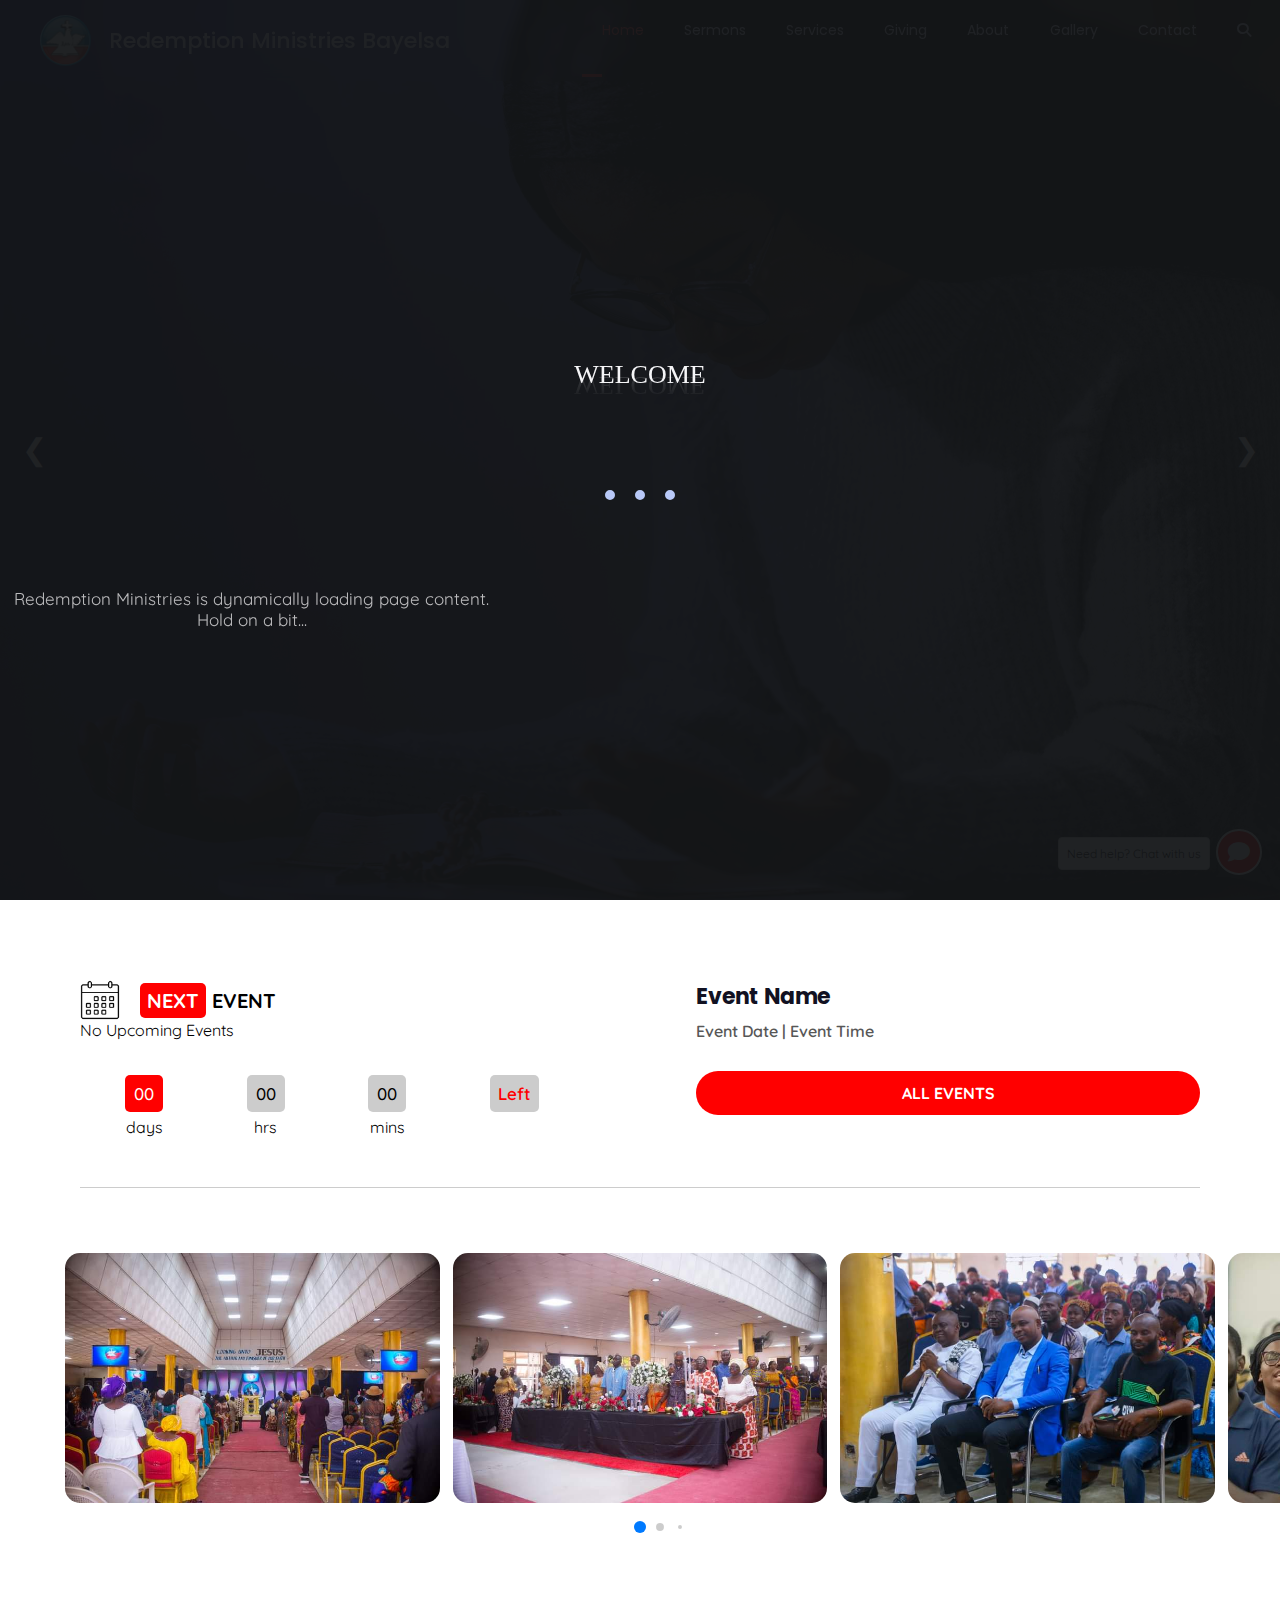
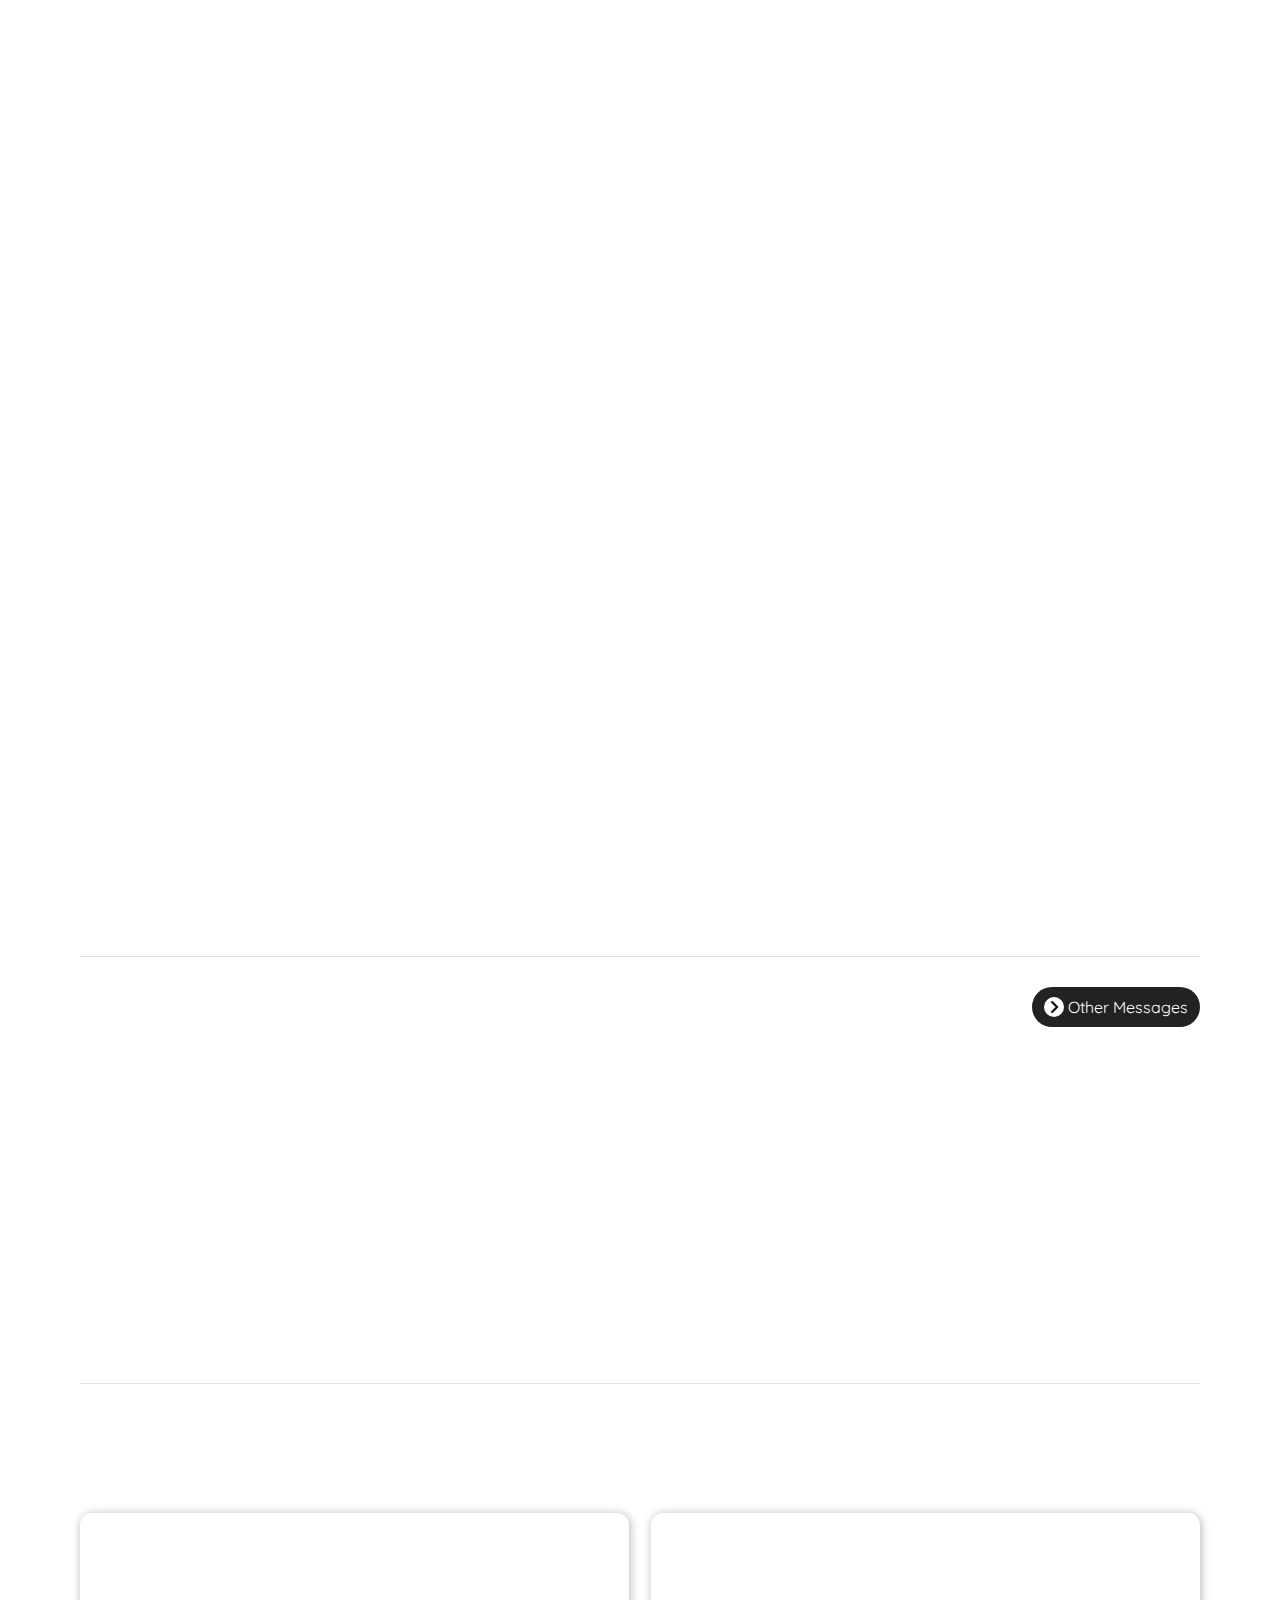
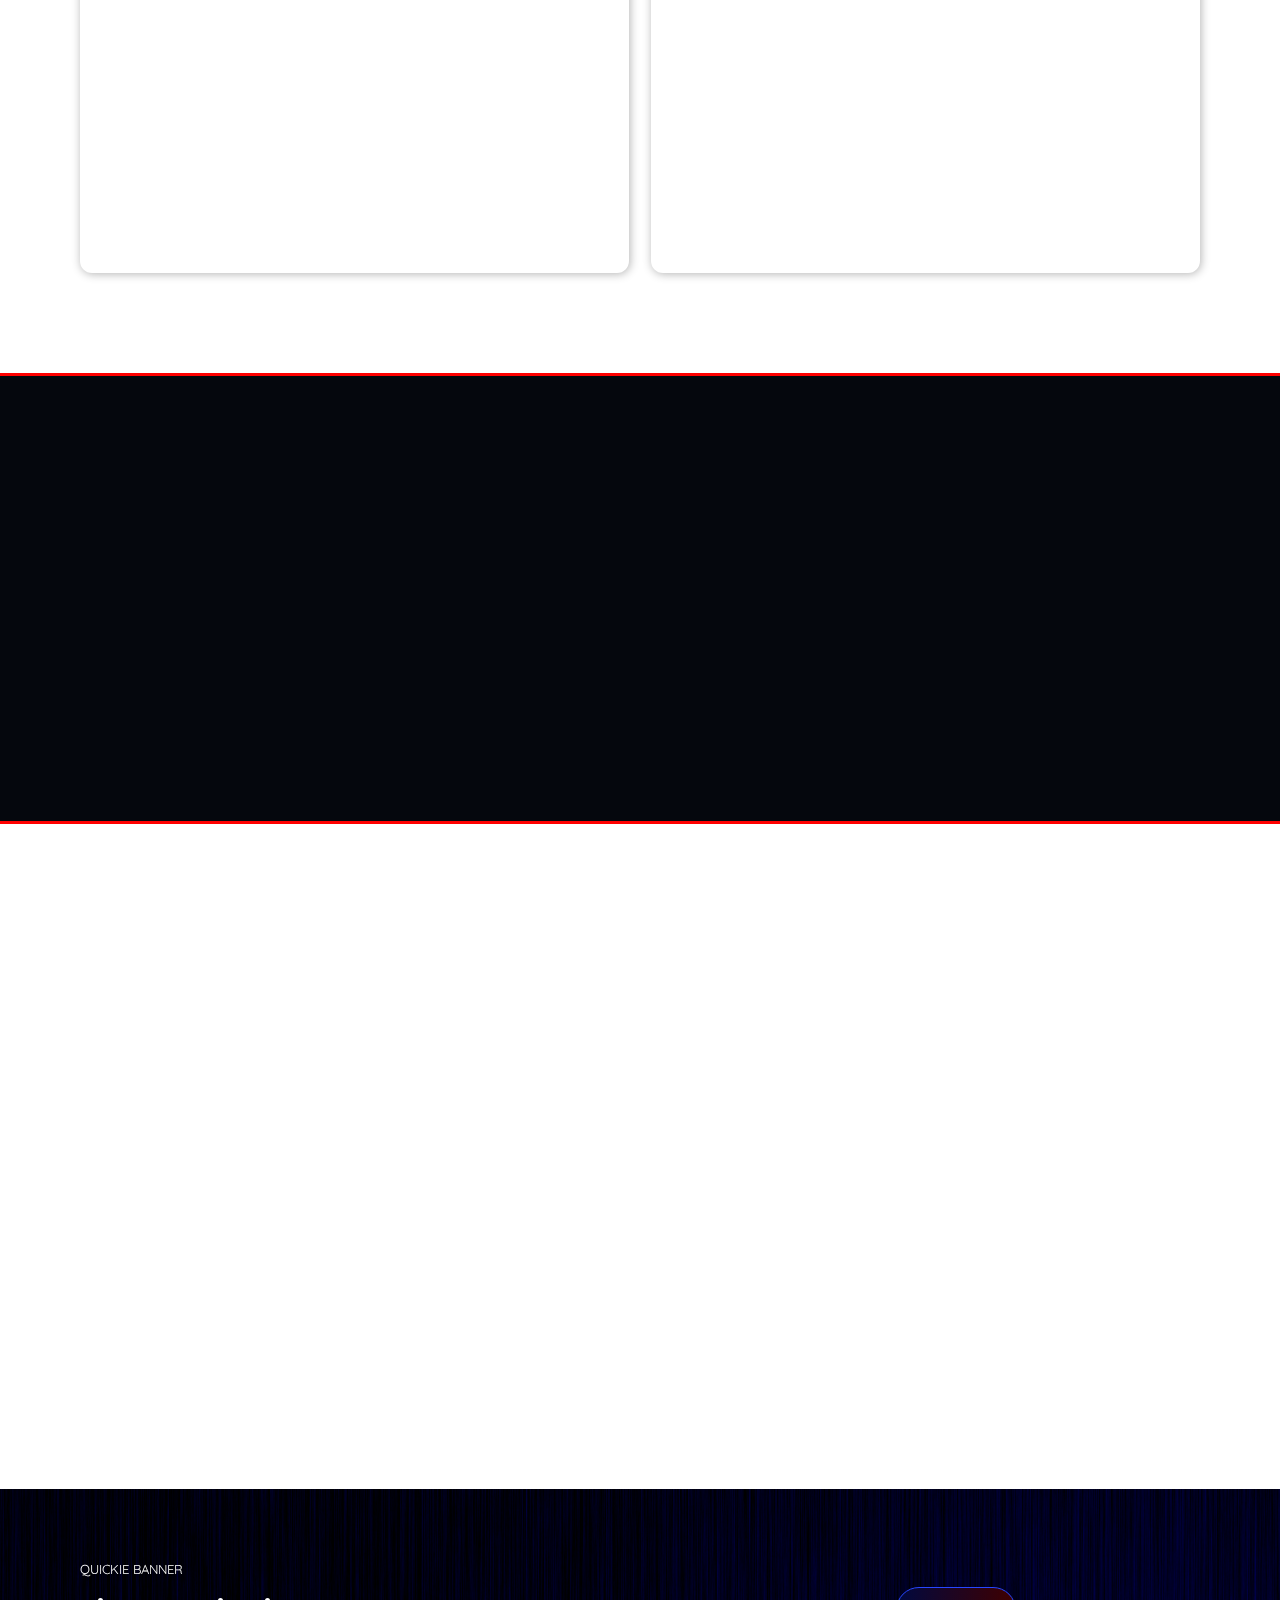
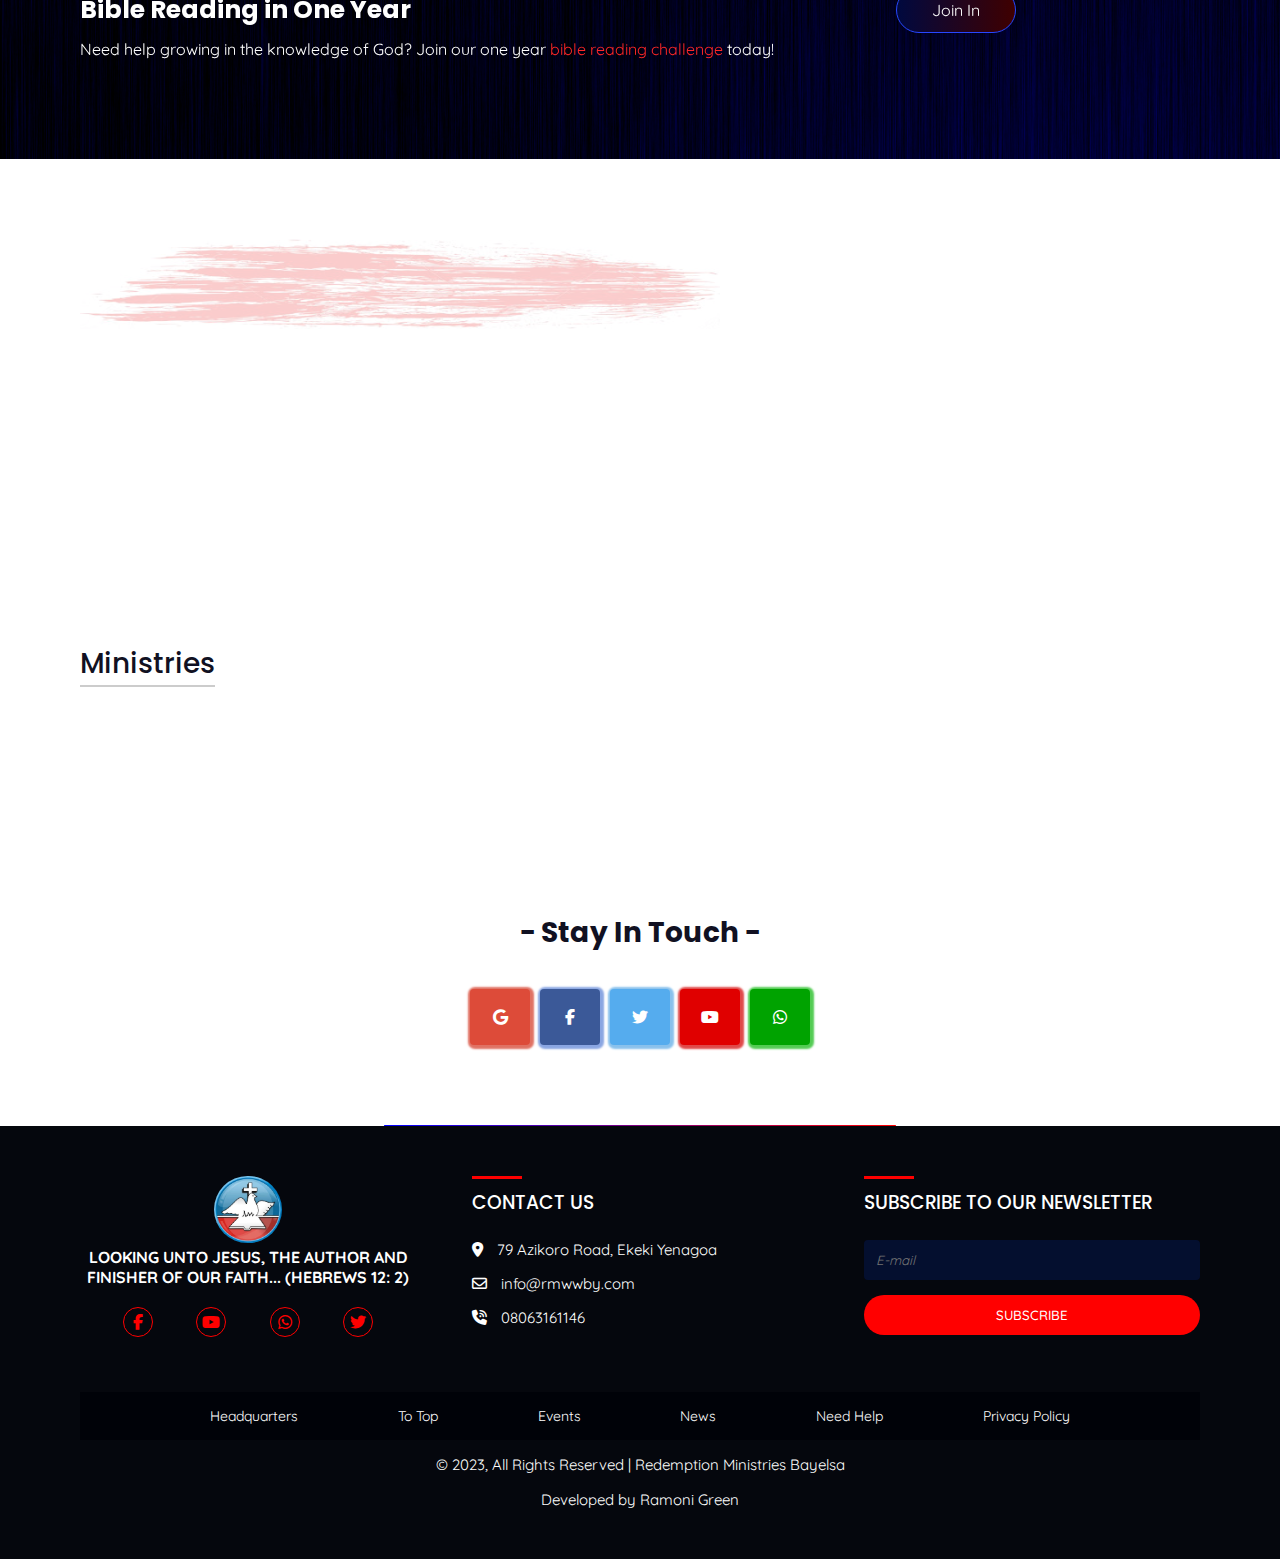
==== commit d796a7b4: "Add files via upload" ====
--- a/index.html
+++ b/index.html
@@ -186,17 +186,6 @@
             </div>
         </div>
         <div class="slide">
-            <img src="./static/src/img/prayer-changes-things.jpg" alt="Prayer Changes Things">
-            <div class="overlay-cover"></div>
-            <div class="overlay"></div>
-            <div class="text">
-                <h1>Prayer Changes Things</h1>
-                <p>"The prayer of a righteous person is powerful and effective."
-                    <br><br> <em>James 5:16</em>
-                </p>
-            </div>
-        </div>
-        <div class="slide">
             <img src="./static/src/img/church-of-the-firstborn.webp" alt="Church of the Firstborn">
             <div class="overlay-cover"></div>
             <div class="overlay"></div>
@@ -539,7 +528,7 @@
 
     <footer class="copyright-show">
         <div class="chat-section">
-            <span class="chat-text" id="chat-text">Need help? Chat with us</span><a href="javascript:void(0)" class="chat-whatsapp" id="support-btn"><i class="fa fa-comment" aria-hidden="true"></i></a>
+            <span class="chat-text" id="chat-text">Need help? Chat with us</span><a href="javascript:void(0)" class="chat-whatsapp" id="support-btn"><i id="chat-icon" class="fas fa-comment" aria-hidden="true"></i></a>
         </div>
         <a href="#" class="scroll-to-top show-scroller" title="Go to top">
             <i class="fas fa-chevron-up"></i>
@@ -553,7 +542,7 @@
                 <span>The team typically replies within minutes to a couple of hours.</span>
                 <div class="support-select-select">
                     <div class="online-chat-select" id="online-chat-select">
-                        <i class="fa fa-comments" aria-hidden="true"></i>
+                        <i class="fas fa-comments" aria-hidden="true"></i>
                         <div class="online-chat-select-text">
                             <span>ONLINE CHAT SUPPORT</span>
                         </div>
@@ -675,6 +664,7 @@
                 </div>
                 <div class="footer-copyright">
                     <span>&copy; 2023, All Rights Reserved | Redemption Ministries Bayelsa</span>
+                    <span>Developed by Ramoni Green </span>
                 </div>
             </div>
         </div>
@@ -928,4 +918,4 @@
     <script src="./static/js/script.js"></script>
 </body>
 
-</html>
+</html>--- a/static/css/styles.css
+++ b/static/css/styles.css
@@ -169,6 +169,7 @@
     /* padding-bottom: 30px;*/
     z-index: 999;
     position: absolute;
+    backdrop-filter: blur(5px);
 }
 
 .nav-scroll {
@@ -841,11 +842,14 @@
     width: 100%;
     height: 100%;
     opacity: 0;
-    transition: opacity 1s ease;
+    transition: opacity 0.6s ease, transform 0.3s ease;
+    transform: scale(0.9);
 }
 
 .slide.active {
     opacity: 1;
+    transform: translateX(0);
+    transform: scale(1);
 }
 
 .slide img {
@@ -2139,7 +2143,6 @@
     width: 100%;
     padding: 50px 80px;
     background-color: #000208fa;
-    z-index: 90;
 }
 
 .main-footer-starter {
@@ -2261,6 +2264,9 @@
 
 .footer-links a,
 .footer-copyright {
+    display: flex;
+    flex-direction: column;
+    gap: 1rem;
     color: #fff;
 }
 
@@ -2278,6 +2284,7 @@
 @media screen and (max-width: 642px) {
     .main-footer {
         padding: 50px 20px;
+        padding-bottom: 80px;
     }
     .main-footer-starter {
         flex-direction: column;
@@ -2430,6 +2437,10 @@
     z-index: 95;
 }
 
+#chat-icon.fa-times {
+    padding: 0 4px;
+}
+
 .chat-text {
     padding: 8px;
     bottom: 30px;
@@ -2497,7 +2508,7 @@
     /*top: 0;*/
     z-index: 999999;
     color: #fff;
-    top: -100%;
+    top: -500%;
     transition: 0.3s;
 }
 
@@ -3563,11 +3574,18 @@
     border-radius: 5px;
 }
 
+.testimony-page-select span:nth-child(1),
+.testimony-page-select span:nth-child(2) {
+    display: flex;
+    align-items: center;
+}
+
 .testimony-page-select span:nth-child(1) {
     border: 1px solid blue;
     border-bottom: none;
     color: blue;
     width: 20%;
+    justify-content: center;
     text-align: center;
 }
 
@@ -3625,23 +3643,83 @@
 }
 
 
+/** Read Testimony Page **/
+
+#testimoniesContainer {
+    display: flex;
+    flex-wrap: wrap;
+    gap: 20px;
+    padding: 20px;
+}
+
+.testimonyItem {
+    border: 1px solid #e0e0e0;
+    padding: 20px;
+    border-radius: 10px;
+    max-width: 300px;
+    box-shadow: 0px 4px 10px rgba(0, 0, 0, 0.1);
+}
+
+.testimonyItem h3 {
+    font-size: 1.1rem;
+    margin-bottom: 5px;
+}
+
+.testimonyItem small {
+    font-size: 0.8em;
+    color: #414141;
+}
+
+.testimonyItem p {
+    font-size: 1em;
+    color: #666;
+    margin-bottom: 5px;
+    margin-top: 15px;
+}
+
+.testimonyItem h4 {
+    font-size: 0.9em;
+    font-weight: 400;
+    color: #666;
+}
+
+#prevTesti,
+#nextTesti {
+    padding: 10px 15px;
+    background-color: #3498db;
+    color: #fff;
+    border: none;
+    border-radius: 5px;
+    cursor: pointer;
+    margin: 10px 5px;
+    transition: background-color 0.3s;
+    display: inline-block;
+}
+
+#prevTesti:hover,
+#nextTesti:hover {
+    background-color: #2980b9;
+}
+
+
 /** Success and Error Modal **/
 
 .feedback-modal {
     display: none;
     position: fixed;
-    z-index: 1;
+    z-index: 9999999;
+    margin-top: 0 !important;
     left: 0;
     top: 0;
     width: 100%;
     height: 100%;
-    overflow: auto;
+    overflow: hidden;
     background-color: rgba(0, 0, 0, 0.4);
 }
 
 .feedback-modal-content {
     background-color: #fefefe;
-    margin: 15% auto;
+    margin: 35% auto;
     text-align: center;
     padding: 20px;
     border-radius: 10px;
@@ -3656,6 +3734,14 @@
     font-weight: 900;
 }
 
+#feedbackHeading {
+    margin-bottom: 15px;
+}
+
+#feedbackHeading::before {
+    content: none;
+}
+
 @media screen and (max-width: 642px) {
     .testimonial-section {
         margin: 80px 20px;
@@ -3719,6 +3805,13 @@
     color: #000;
     text-decoration: none;
     cursor: pointer;
+}
+
+@media screen and (max-width: 642px) {
+    .feedback-modal-content {
+        margin: 40% auto !important;
+        width: 80%;
+    }
 }
 
 
@@ -3776,4 +3869,4 @@
     border: 1px solid green !important;
     background-color: #e6ffee;
     box-shadow: 0 0 3px green;
-}
+}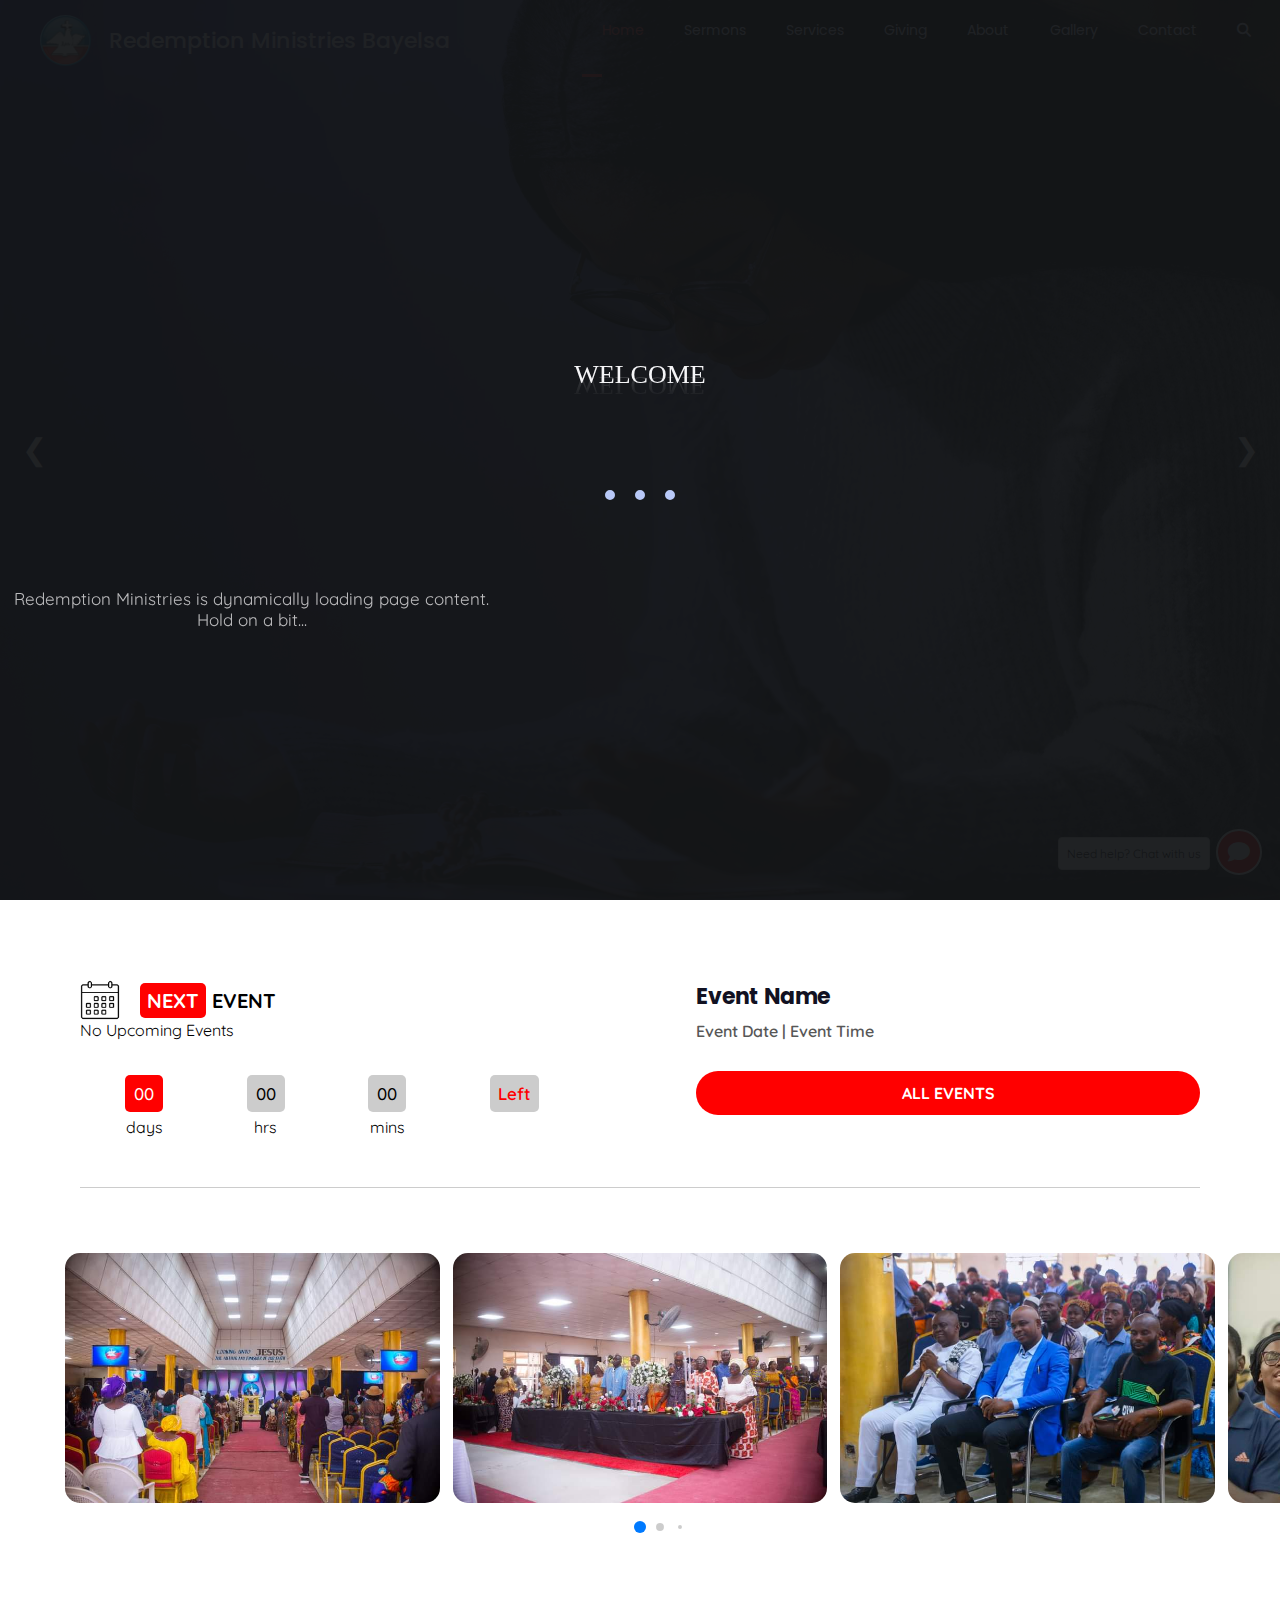
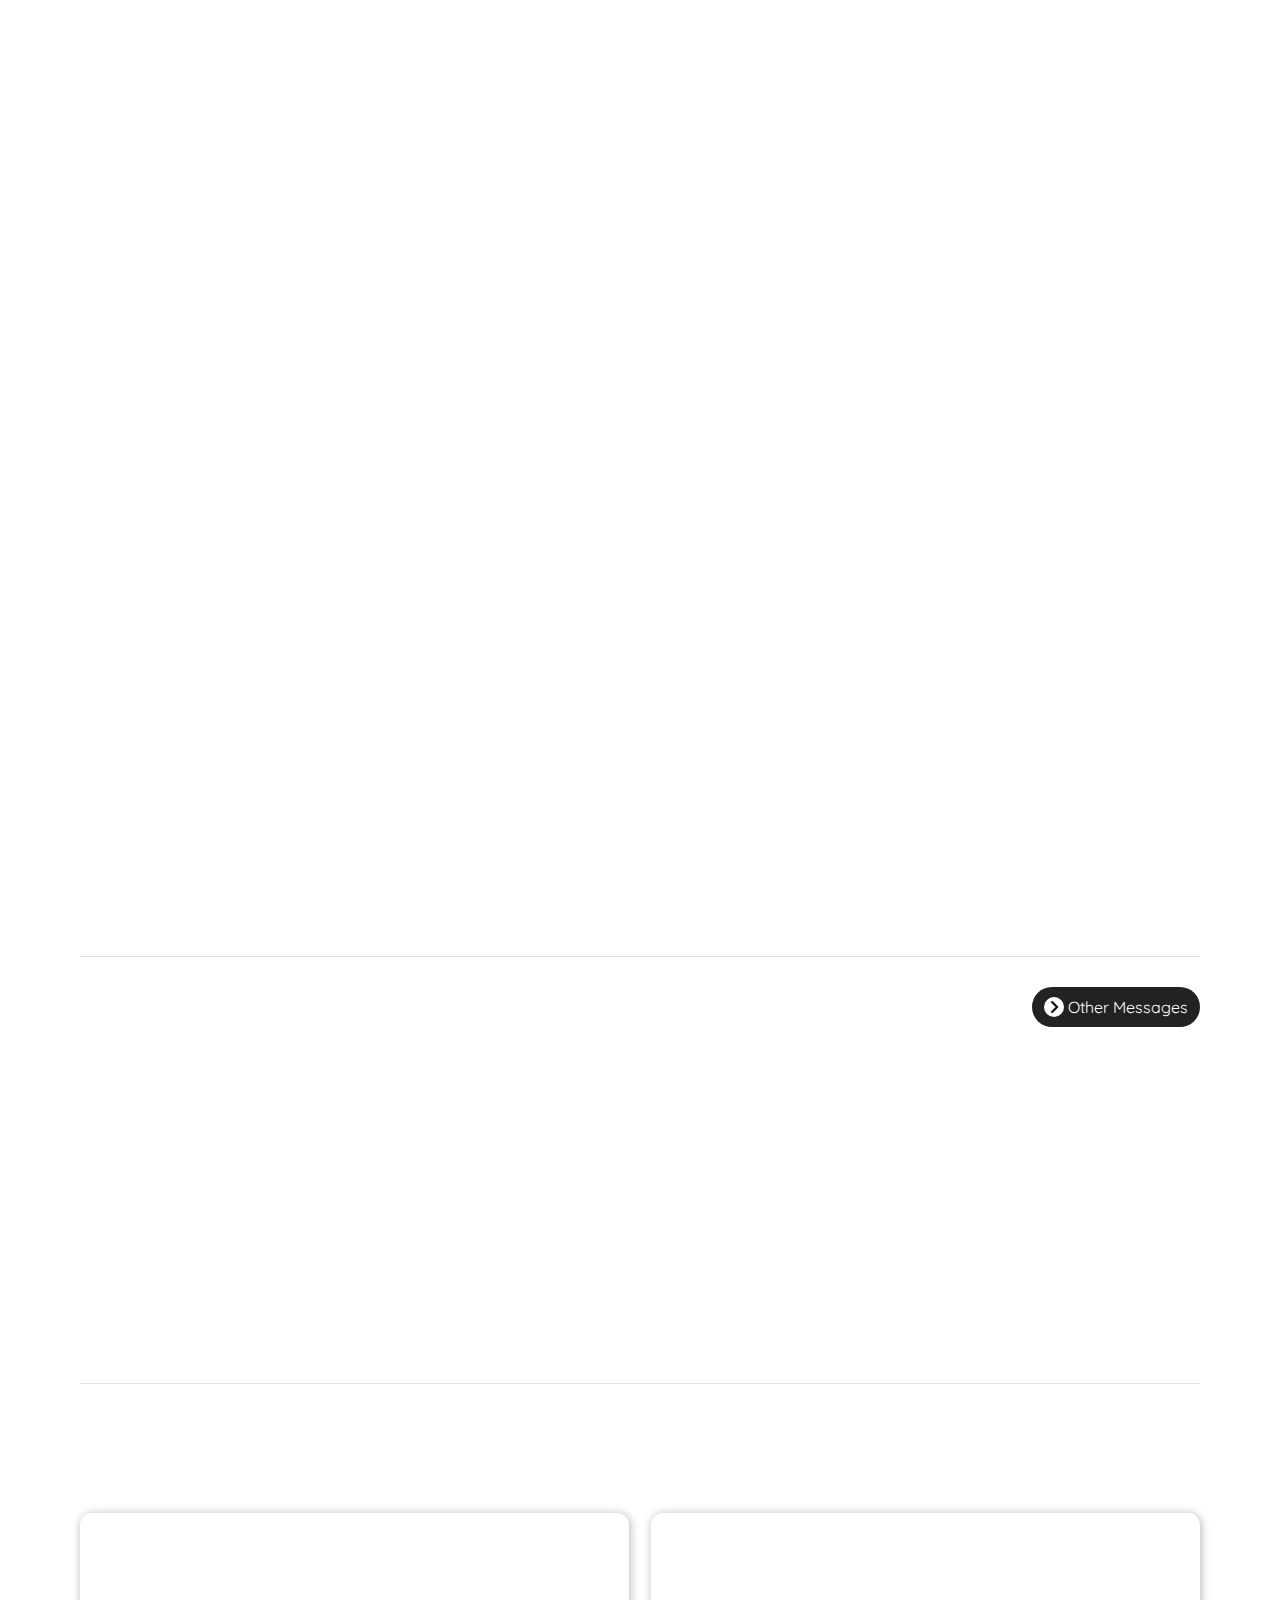
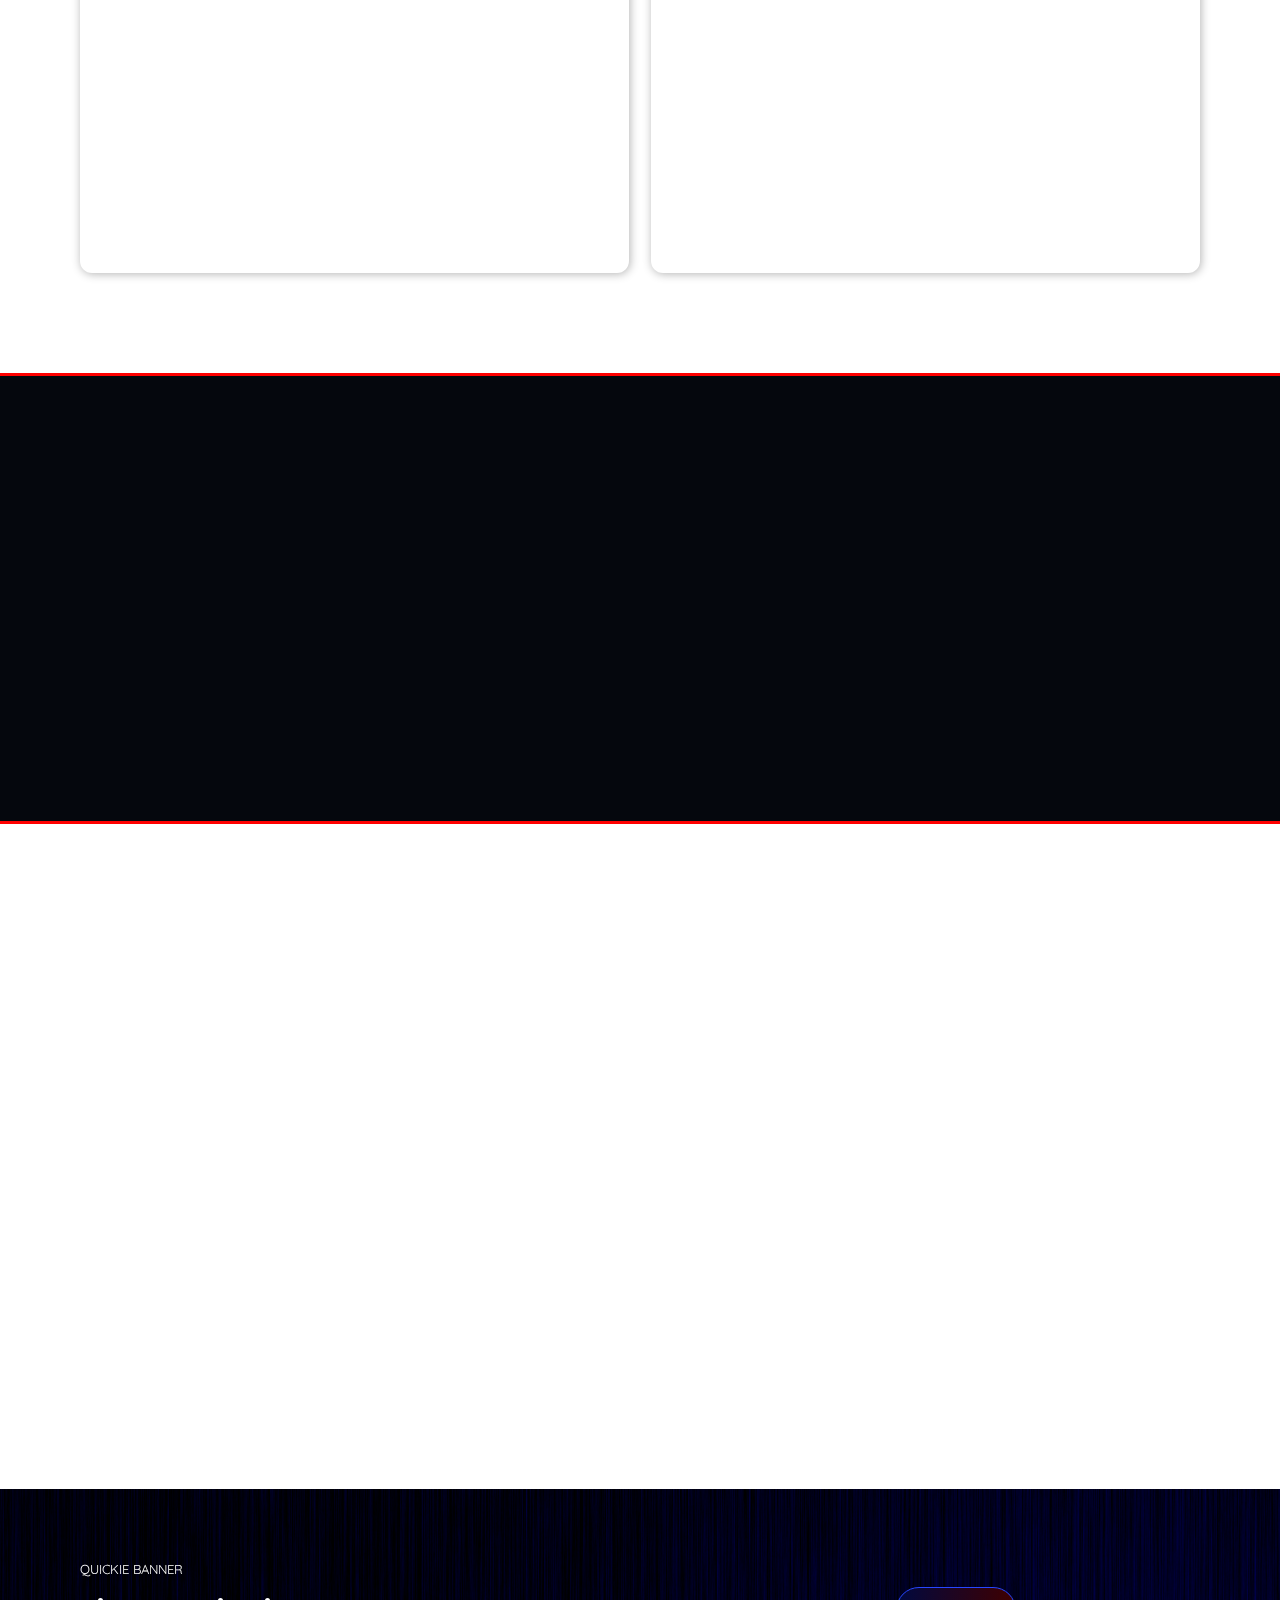
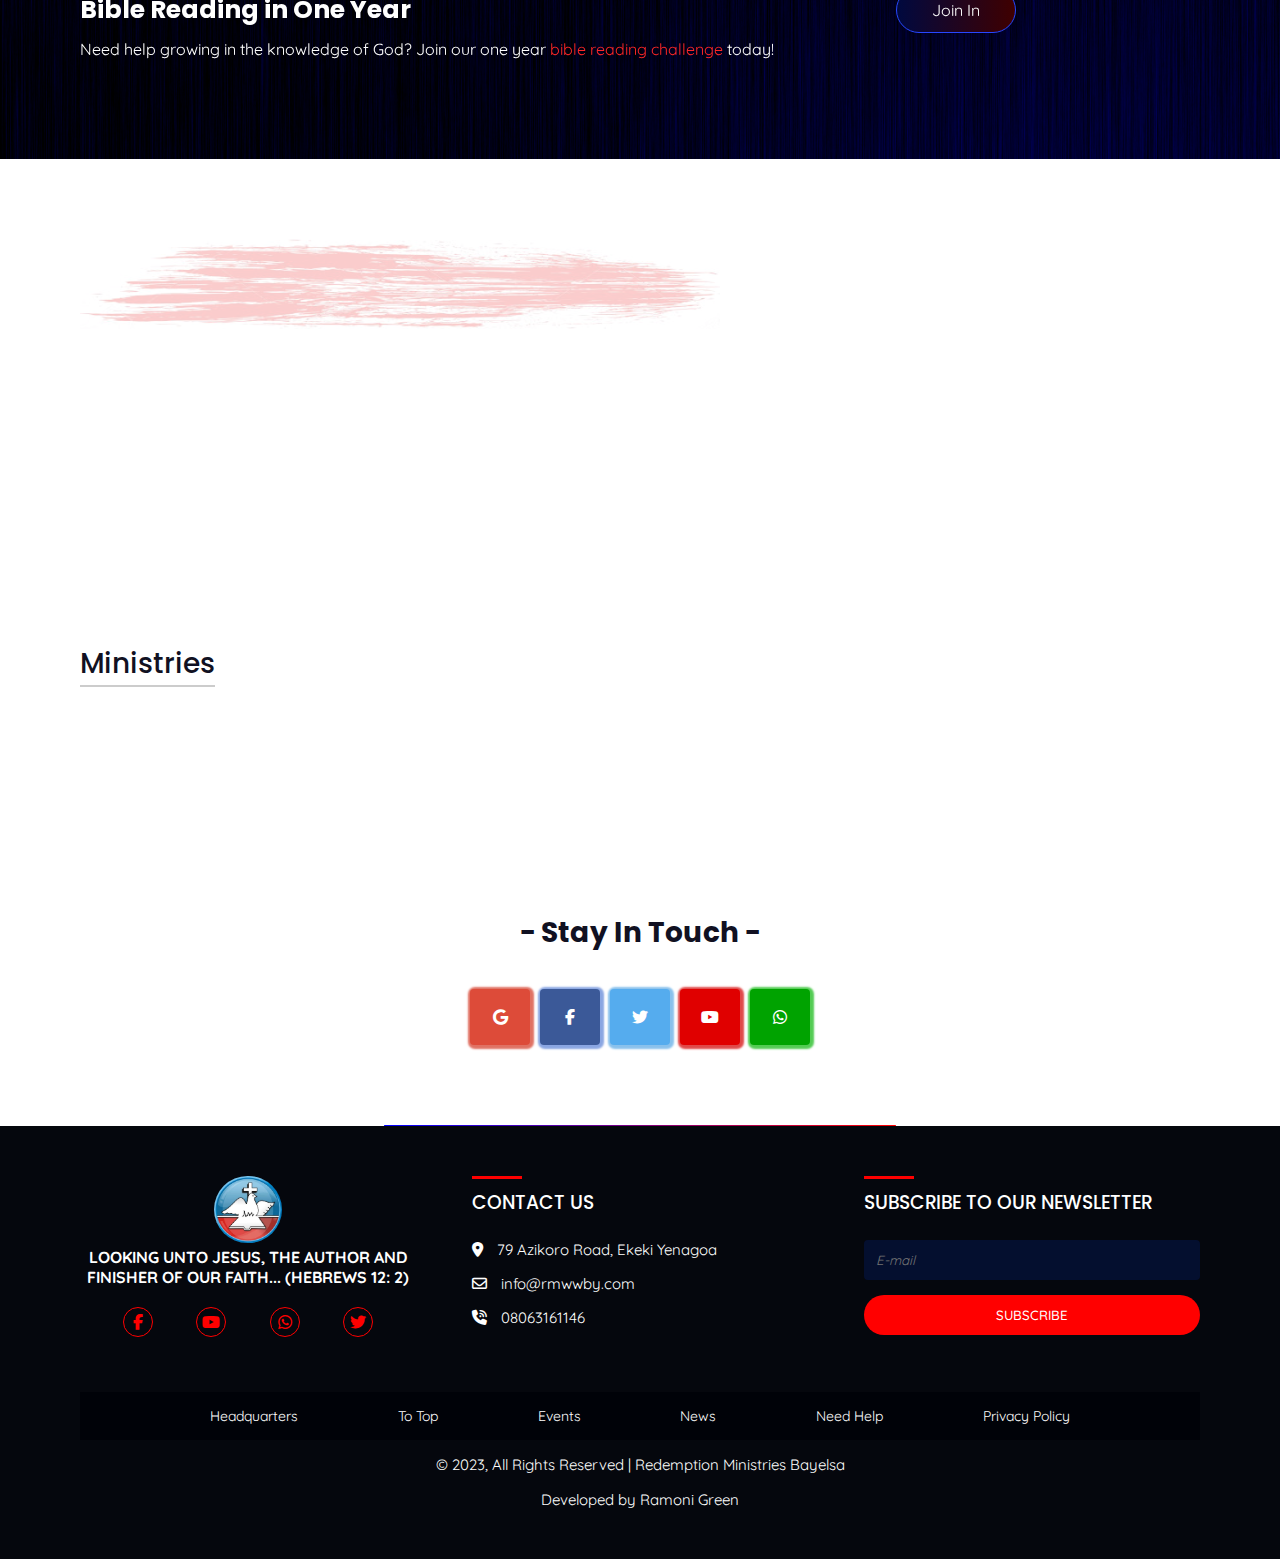
==== commit 46fea699: "Add files via upload" ====
--- a/index.html
+++ b/index.html
@@ -81,10 +81,8 @@
                     <ul id="activities-content">
                         <li><a href="./static/html/testimony.html">Testimonies</a></li>
                         <li><a href="#">RM Eagle Academy</a></li>
-                        <li><a href="#">RM TV</a></li>
                         <li><a href="#">RM Bookshop</a></li>
                         <li><a href="#">Upcoming Events</a></li>
-                        <li><a href="#">Track Activities</a></li>
                     </ul>
                 </li>
                 <li class="dropdown nav-hide"><a class="drop-click" href="javascript:void(0)">Giving</a>
@@ -97,7 +95,7 @@
                 </li>
                 <li class="dropdown nav-hide"><a class="drop-click" href="javascript:void(0)">About</a>
                     <ul id="about-content">
-                        <li><a href="#">Our History</a></li>
+                        <li><a href="./static/html/history.html">Our History</a></li>
                         <li><a href="#">Mission and Vision</a></li>
                         <li><a href="#">Our Principles</a></li>
                         <li><a href="#">Our Structure</a></li>
@@ -128,10 +126,8 @@
                 <ul id="mob-activities-content">
                     <li><a href="./static/html/testimony.html">Testimonies</a></li>
                     <li><a href="#">RM Eagle Academy</a></li>
-                    <li><a href="#">RM TV</a></li>
                     <li><a href="#">RM Bookshop</a></li>
-                    <li><a href="#">Upcoming Events</a></li>
-                    <li><a href="#">Track Activities</a></li>
+                    <li><a href="./static/html/events.html">Upcoming Events</a></li>
                 </ul>
             </li>
             <li class="mob-dropdown"><a class="mob-drop-click" href="javascript:void(0)">Giving</a>
@@ -144,7 +140,7 @@
             </li>
             <li class="mob-dropdown"><a class="mob-drop-click" href="javascript:void(0)">About</a>
                 <ul id="mob-about-content">
-                    <li><a href="#">Our History</a></li>
+                    <li><a href="./static/html/history.html">Our History</a></li>
                     <li><a href="#">Mission and Vision</a></li>
                     <li><a href="#">Our Principles</a></li>
                     <li><a href="#">Our Structure</a></li>
@@ -251,7 +247,7 @@
         <div class="calendar-event-description e-cont-div">
             <h3 id="eventName">Event Name</h3>
             <div><span id="eventDate">Event Date</span> | <span id="eventTime">Event Time</span></div>
-            <a href="#">All Events</a>
+            <a href="./static/html/events.html">All Events</a>
         </div>
     </section>
 
@@ -427,18 +423,18 @@
             <div class="widget-card-large-display" data-aos="fade-up">
                 <h2>FIRST FRUITS</h2>
                 <p>The scripture makes us to understand the importance of offering first fruits to the Lord and sowing seeds. As as the earth remains, seedtime and harvest shall not cease!<br> Give as unto the Lord your first fruits and seeds here</p>
-                <button type="button">Give First Fruits</button>
+                <a href="./static/html/giving.html"><button type="button">Give First Fruits</button></a>
             </div>
             <div class="widget-card-large-display" data-aos="fade-up">
                 <h2>TESTIMONIES</h2>
                 <p>Let the redeemed of the Lord say so. You can say so by filling the testimony form and it would be featured on our website and social media platforms for the week and it would also be given in our Thanksgiving Service at the end of every
                     month. <br> Hallelujah to God!</p>
-                <button type="button">Share Testimony</button>
+                <a href="./static/html/testimony.html"><button type="button">Share Testimony</button></a>
             </div>
             <div class="widget-card-large-display" data-aos="fade-up">
-                <h2>TALK TO SOMEONE</h2>
-                <p>You are not alone in the experiences you are having, and you may need help from someone. God wants us to be a help and a blessing to others. We are here to help you by the grace of God. <br>You can kindly click on the link below to talk
-                    to someone for help.</p>
+                <h2>SUGGESTION BOX</h2>
+                <p>Here, you can write down your suggestions, complaints, observation or feedback about events, structure, or other church activities. <br> Please do this with the fear of God, and refrain from derogatory statements, God bless you. Our team
+                    will receive these inputs.</p>
                 <button type="button">Talk to Someone</button>
             </div>
         </div>
--- a/static/css/styles.css
+++ b/static/css/styles.css
@@ -169,7 +169,6 @@
     /* padding-bottom: 30px;*/
     z-index: 999;
     position: absolute;
-    backdrop-filter: blur(5px);
 }
 
 .nav-scroll {
@@ -842,8 +841,8 @@
     width: 100%;
     height: 100%;
     opacity: 0;
-    transition: opacity 0.6s ease, transform 0.3s ease;
-    transform: scale(0.9);
+    transition: opacity 0.6s ease, transform 0.4s ease;
+    transform: scale(0.7);
 }
 
 .slide.active {
@@ -2790,6 +2789,16 @@
     transform: none;
 }
 
+@media screen and (max-width: 642px) {
+    .search-header-container .singular.text h1 {
+        text-align: center;
+    }
+}
+
+.search-header-container .singular.text {
+    top: 40%;
+}
+
 .search-header-container .text span,
 .search-header-container .text a {
     color: var(--red-accent-button);
@@ -3605,6 +3614,11 @@
     margin-bottom: 20px;
 }
 
+#testimonialForm .textarea-group,
+#charCount {
+    margin-bottom: 0 !important;
+}
+
 #testimonialForm div:nth-child(5) {
     align-items: start;
 }
@@ -3630,6 +3644,7 @@
 
 #testimonialForm button {
     background-color: blue;
+    margin-top: 30px;
     padding: 10px;
     border: none;
     border-radius: 5px;
@@ -3702,6 +3717,138 @@
 }
 
 
+/* Events page */
+
+.events-container {
+    margin: 60px 100px;
+}
+
+.individual-events {
+    border-bottom: 1px solid #ccc;
+}
+
+.individual-events:first-child {
+    border-top: 1px solid #ccc;
+}
+
+.event-wrapper {
+    display: flex;
+    flex-wrap: wrap;
+    padding: 15px;
+}
+
+
+/*.events-date,
+.events-info,
+.events-button {
+    flex: 1;
+    padding: 10px;
+}*/
+
+.events-date,
+.events-button {
+    width: 20%;
+}
+
+.events-date div:first-child {
+    font-size: 20px;
+    font-weight: 700;
+    color: blue;
+}
+
+.events-info {
+    width: 60%;
+}
+
+.events-button {
+    display: flex;
+    justify-content: flex-end;
+    padding: 10px;
+}
+
+.events-details {
+    max-height: 0;
+    overflow: hidden;
+    transition: max-height 0.6s ease-in-out;
+    padding: 0 20px;
+}
+
+.events-details div:first-child {
+    padding-bottom: 10px;
+    padding-top: 15px;
+}
+
+.events-details div span {
+    color: blue;
+}
+
+.toggle-description {
+    background-color: blue;
+    border: none;
+    color: #fff;
+    padding: 2px 7px;
+    border-radius: 5px;
+    font-weight: 500;
+    cursor: pointer;
+}
+
+@media screen and (max-width:642px) {
+    .events-container {
+        margin: 60px 20px;
+    }
+    .event-wrapper {
+        padding: 15px;
+        padding-bottom: 5px;
+    }
+    .events-info {
+        width: 80%;
+    }
+    .events-button {
+        width: 100%;
+    }
+    .toggle-description {
+        padding: 7px;
+    }
+    .events-details {
+        padding: 0 20px 8px 20px;
+    }
+}
+
+
+/** Our History Page **/
+
+.our-history-container {
+    margin: 60px 80px;
+}
+
+.our-history-container h2 {
+    margin-bottom: 10px;
+    font-size: 70px;
+    text-transform: uppercase;
+}
+
+.our-history-container p {
+    line-height: 2rem;
+    margin-bottom: 80px;
+}
+
+.our-history-container img {
+    width: 20%;
+}
+
+@media screen and (max-width: 642px) {
+    .our-history-container {
+        margin: 60px 20px;
+    }
+    .our-history-container p {
+        font-weight: 500;
+    }
+    .our-history-container img {
+        width: 100%;
+    }
+}
+
+
 /** Success and Error Modal **/
 
 .feedback-modal {
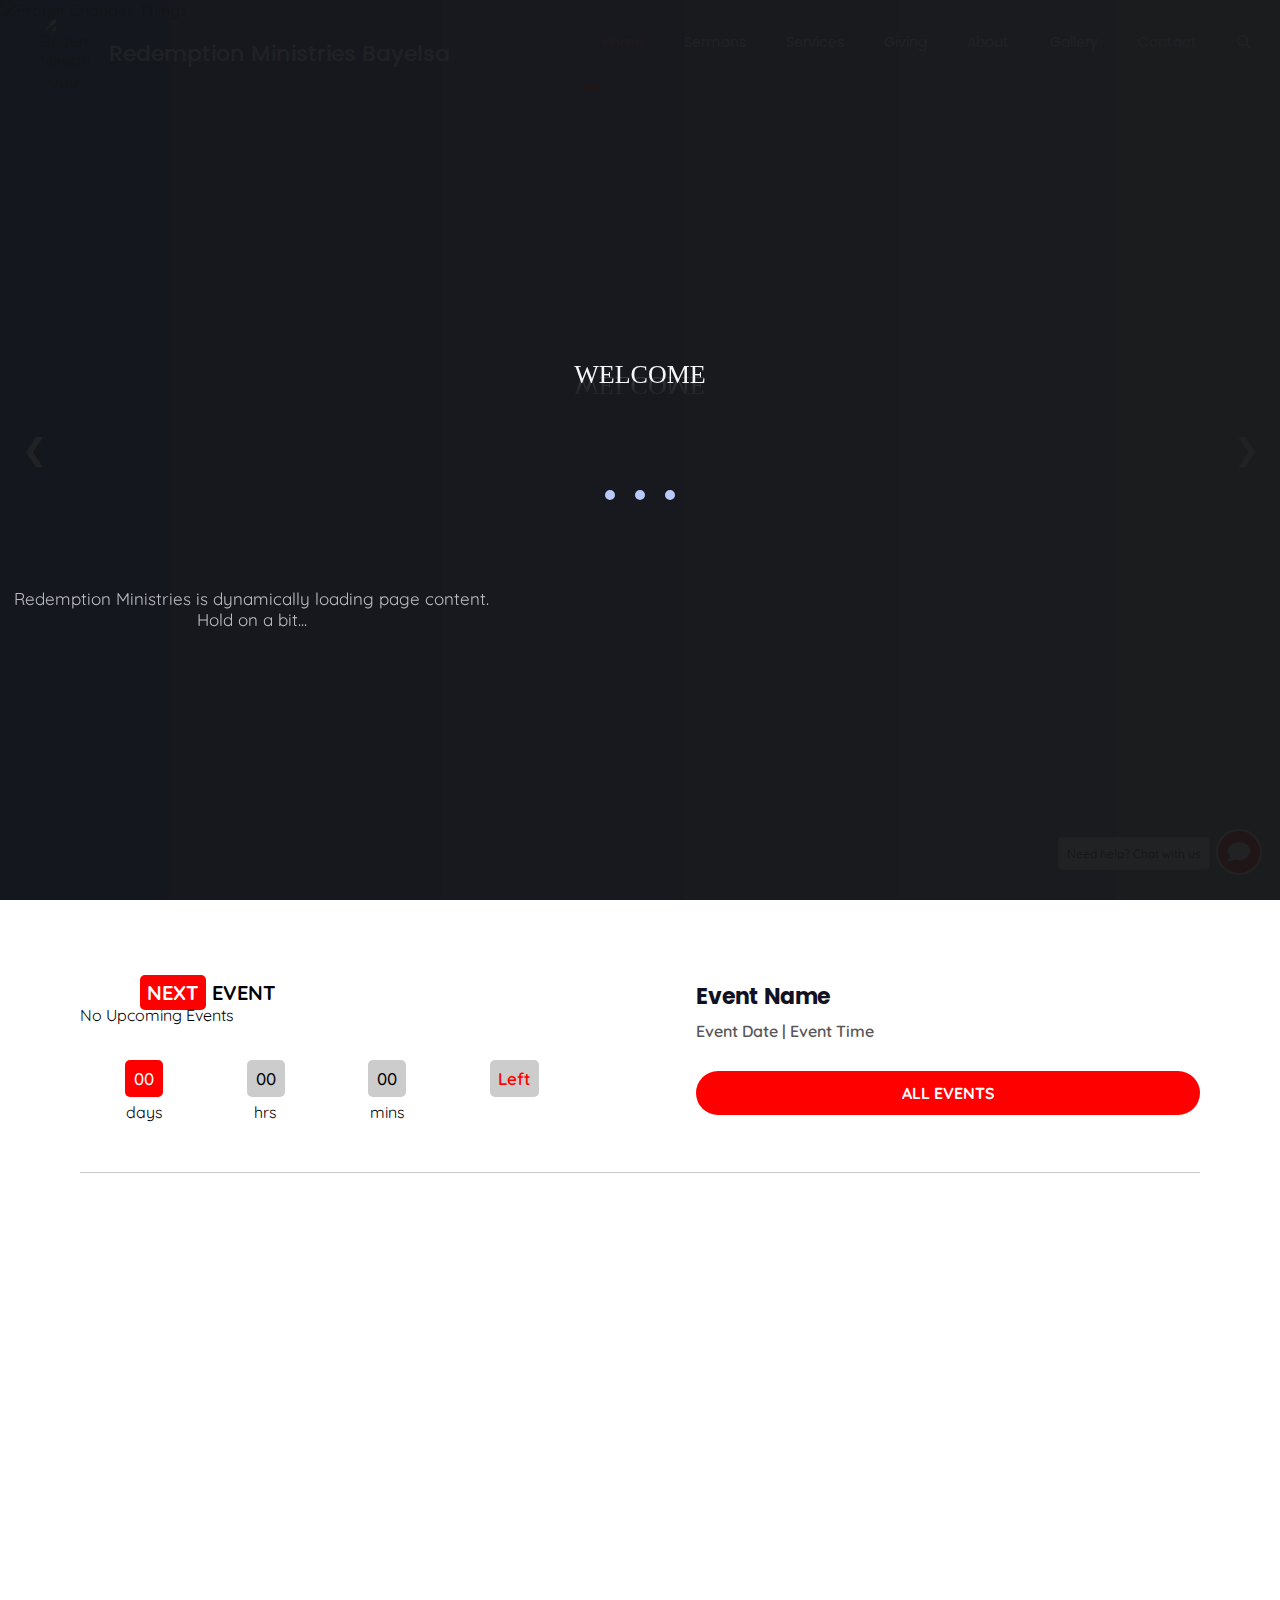
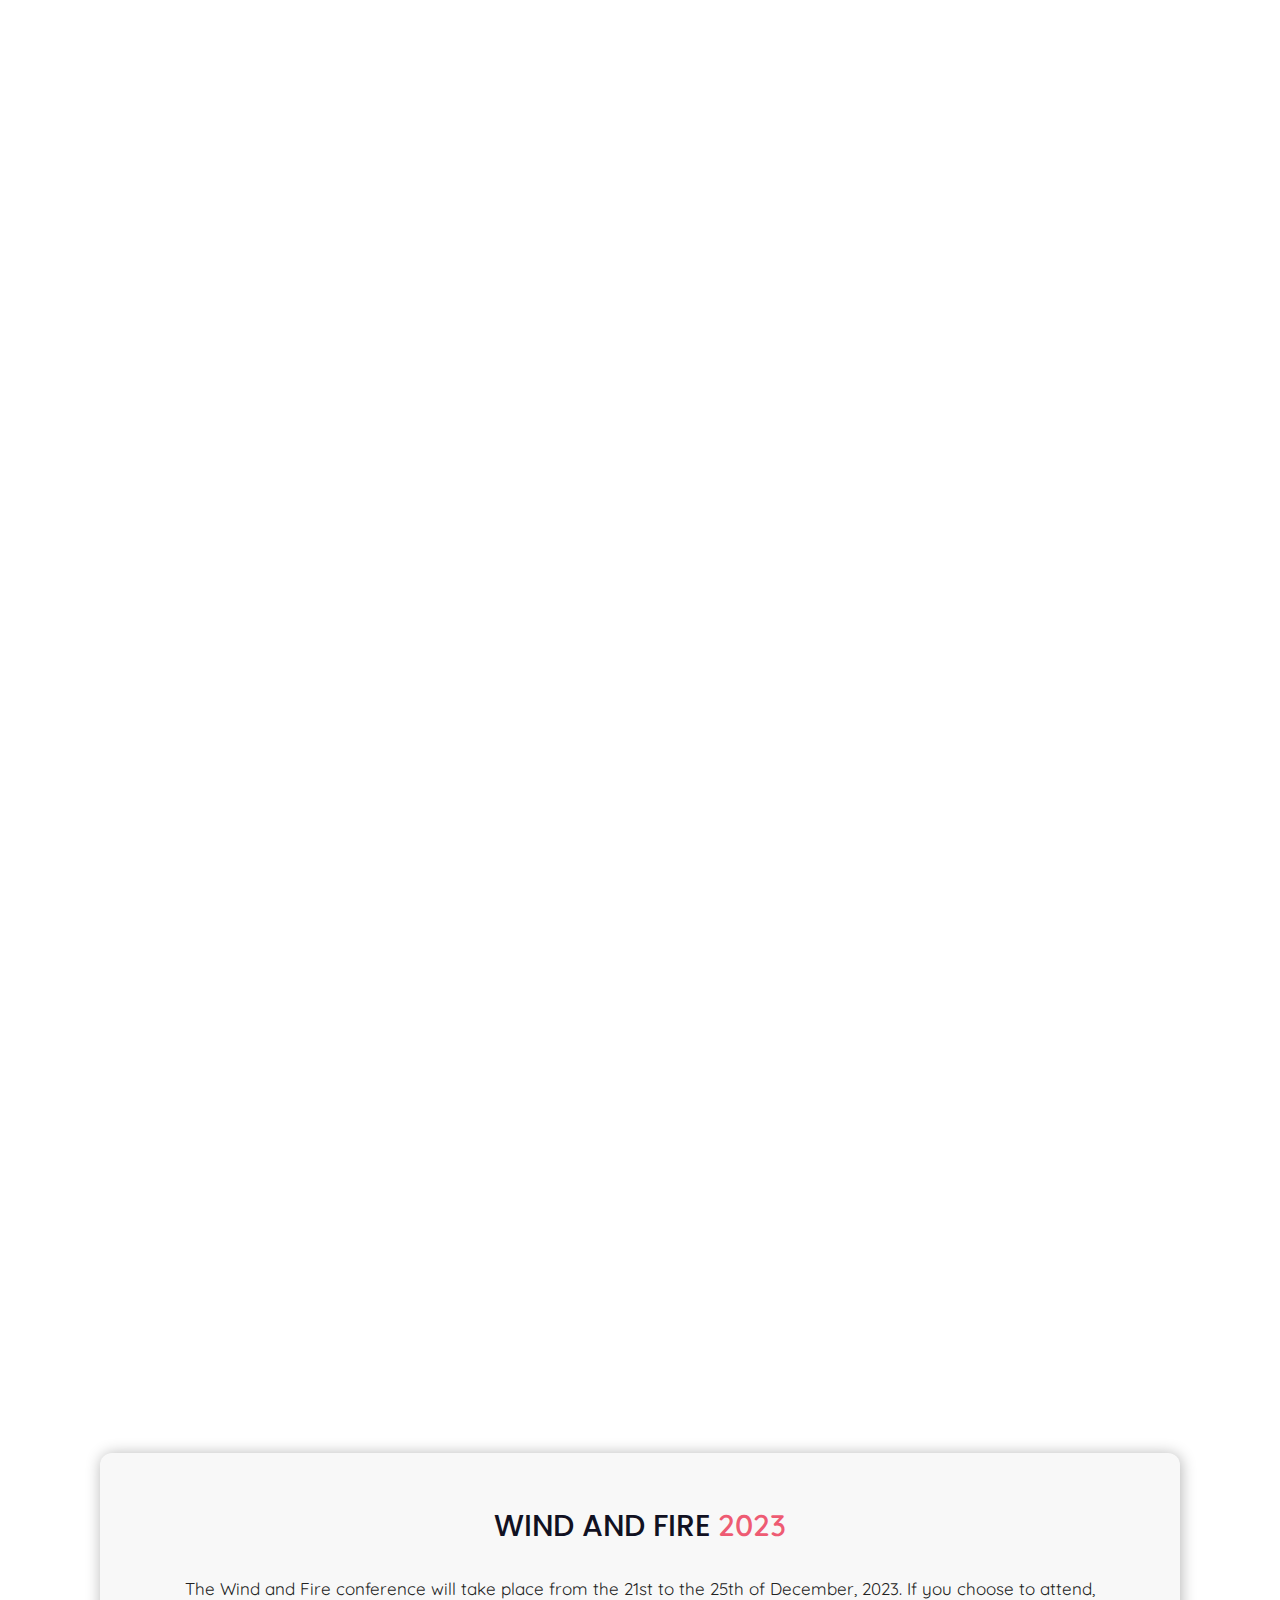
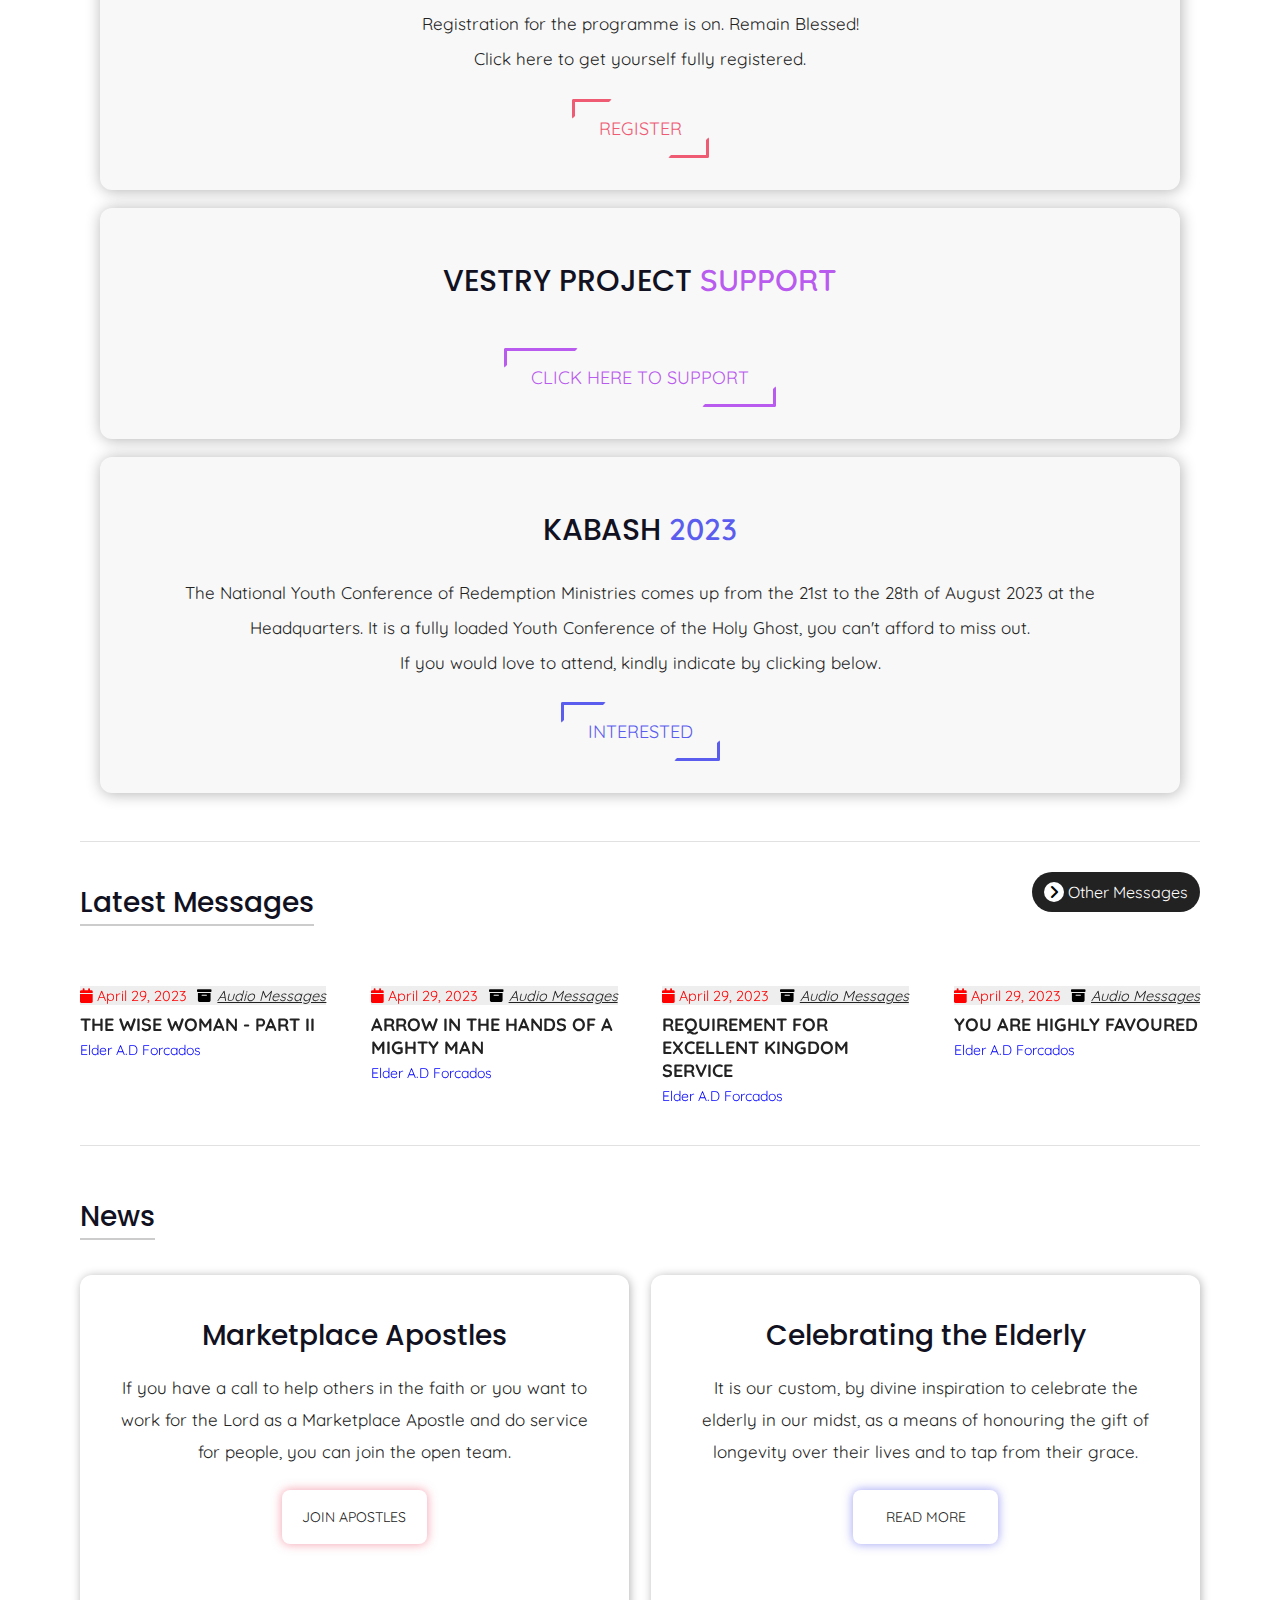
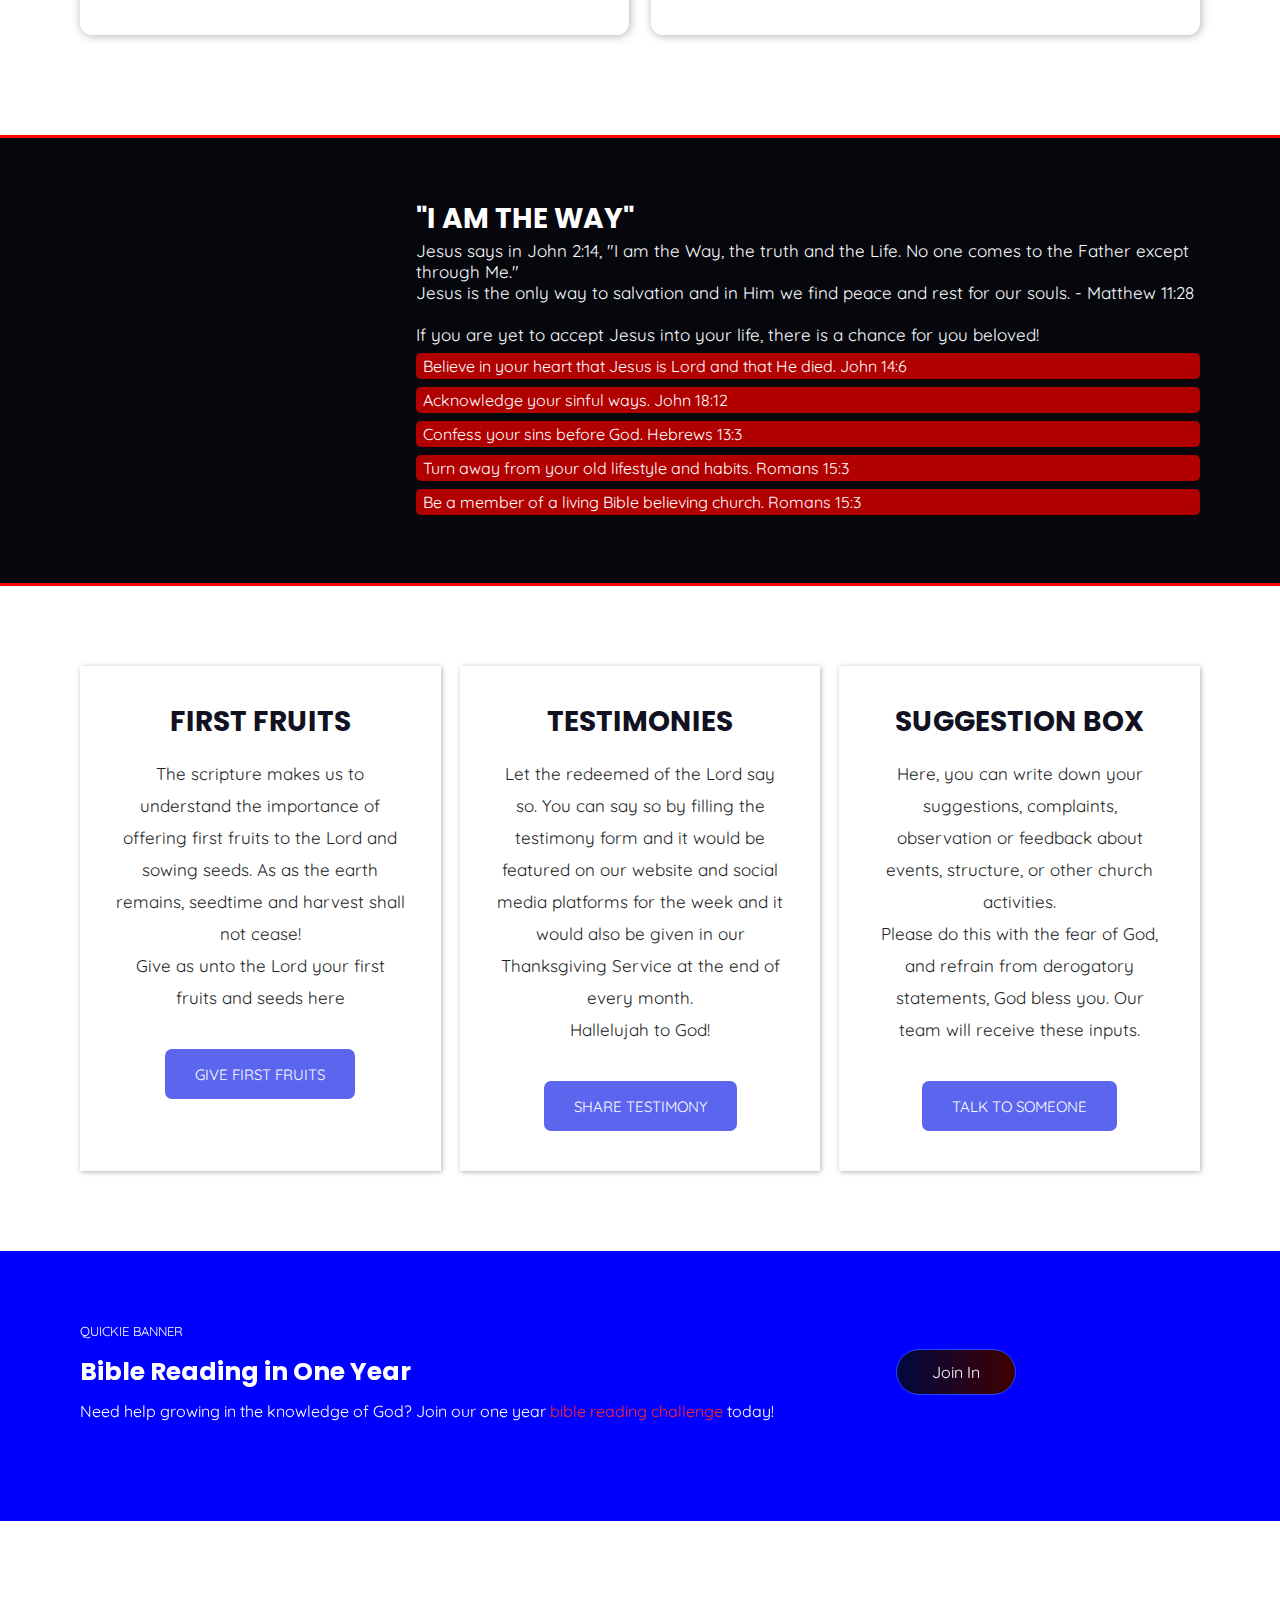
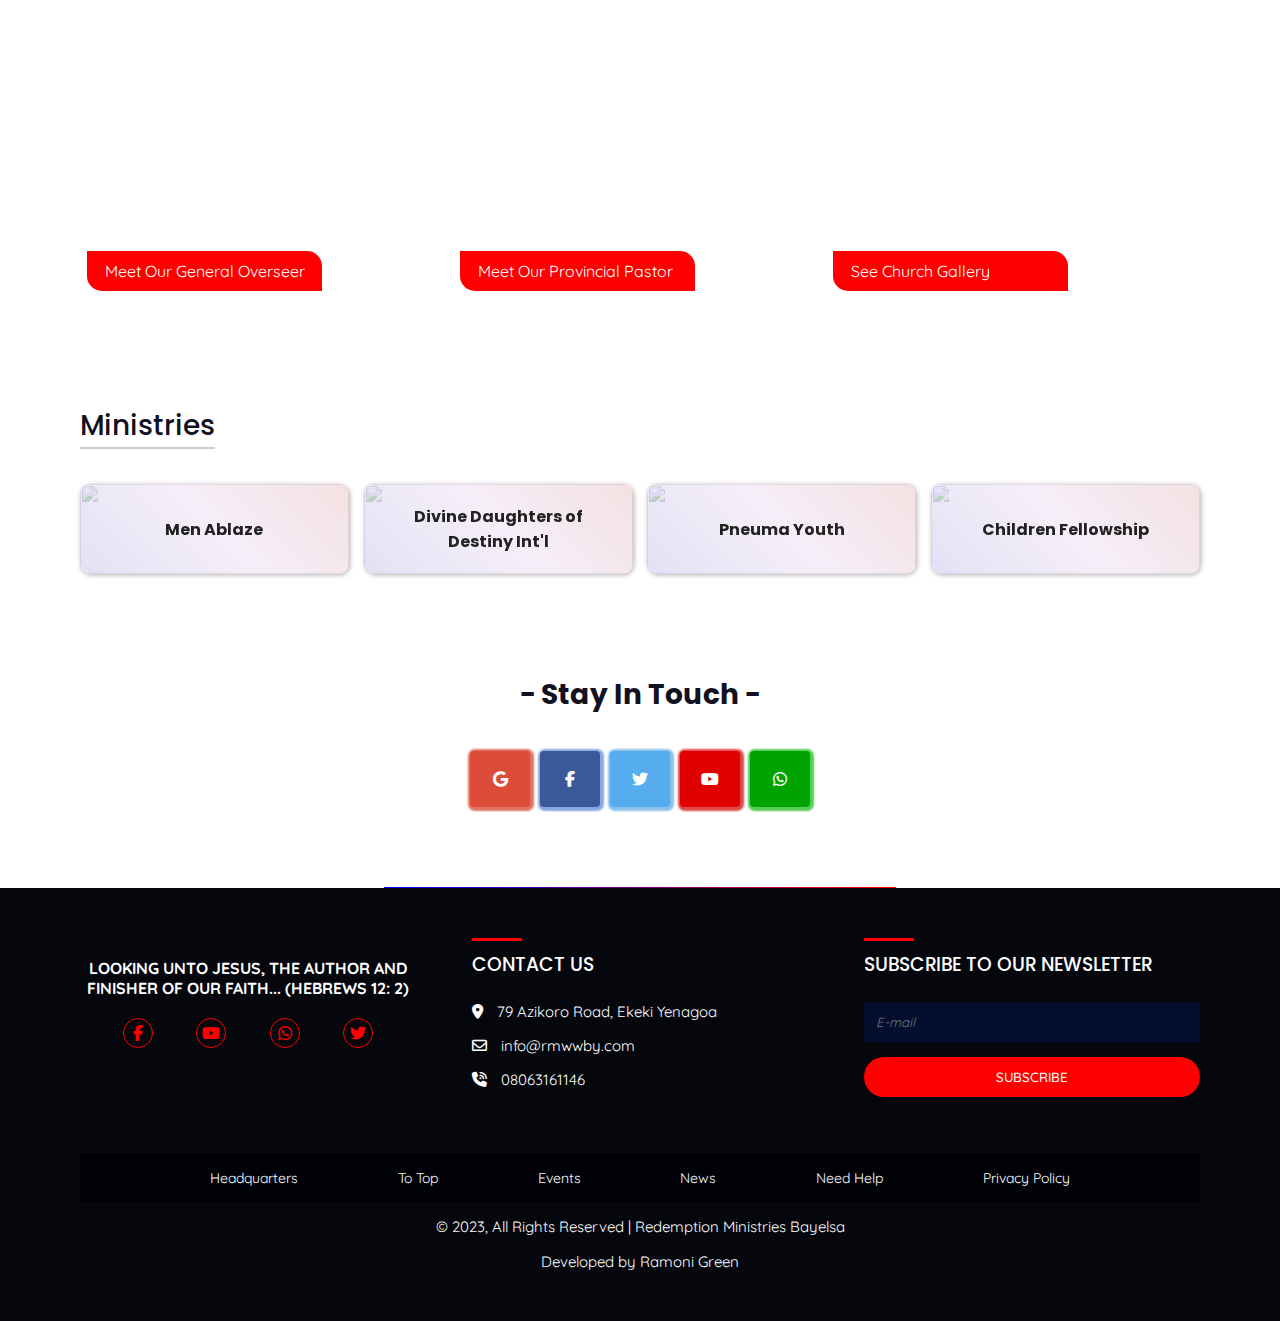
==== commit 5f2acfa8: "Add files via upload" ====
--- a/index.html
+++ b/index.html
@@ -9,18 +9,18 @@
     <title>Redemption Ministries Bayelsa</title>
     <meta property="og:description" content="A branch of Redemption Ministries Worldwide - a church and religious organization - based in Bayelsa State.">
     <meta property="og:locale" content="en">
-    <meta property="og:image" content="./static/src/img/logo.jpg">
+    <meta property="og:image" content="https://pallytoys.backendless.app/api/files/rm-images/logo.jpg">
     <link rel="stylesheet" href="./static/css/styles.css">
-    <link rel="stylesheet" href="./static/css/swiper-bundle.min.css">
-    <link rel="apple-touch-icon" sizes="180x180" href="./static/src/img/logo.jpg">
-    <link rel="icon" type="image/jpg" sizes="32x32" href="./static/src/img/logo.jpg">
+    <link rel="apple-touch-icon" sizes="180x180" href="https://pallytoys.backendless.app/api/files/rm-images/logo.jpg">
+    <link rel="icon" type="image/jpg" sizes="32x32" href="https://pallytoys.backendless.app/api/files/rm-images/logo.jpg">
     <meta itemprop="name" content="RMBayelsa">
     <meta itemprop="description" content="A branch of Redemption Ministries Worldwide - a church and religious organization - based in Bayelsa State.">
     <noscript>Javascript is needed to for this website function properly. Please enable Javascript</noscript>
     <link href="https://fonts.googleapis.com/css?family=Quicksand" rel="stylesheet">
     <link href="https://fonts.googleapis.com/css2?family=Poppins:wght@500&display=swap" rel="stylesheet">
-    <link rel="stylesheet" href="./static/css/aos.css">
     <link rel="stylesheet" href="https://cdnjs.cloudflare.com/ajax/libs/font-awesome/6.2.1/css/all.min.css">
+    <link rel="stylesheet" href="https://cdnjs.cloudflare.com/ajax/libs/aos/2.3.4/aos.css">
+    <link rel="stylesheet" href="https://cdnjs.cloudflare.com/ajax/libs/Swiper/10.2.0/swiper-bundle.min.css">
 </head>
 
 <body>
@@ -52,7 +52,7 @@
 
     <header class="navbar" id="navbar">
         <div id="navhead">
-            <img src="./static/src/img/logo.jpg" alt="Redemption Ministries Logo">
+            <img src="https://pallytoys.backendless.app/api/files/rm-images/logo.jpg" alt="Redemption Ministries Logo">
             <a href="#">
                 <h2 id="header-text">Redemption Ministries</h2>
             </a>
@@ -155,23 +155,11 @@
             </li>
 
         </ul>
-        <!--<select id="language" name="language" placeholder="Language">
-            <option value="en">English</option>
-            <option value="ij">Ijaw</option>
-        </select> -->
     </nav>
-
-    <!-- <section class="container">
-        <div class="overlay"></div>
-        <div class="text">
-            <h1>Welcome to my website</h1>
-            <p>This is some sample text to show how text can be added on top of a background image with a darker overlay.</p>
-        </div>
-    </section> -->
 
     <section class="slideshow-container">
         <div class="slide active">
-            <img src="./static/src/img/prayer-changes-things.jpg" alt="Prayer Changes Things">
+            <img src="https://pallytoys.backendless.app/api/files/rm-images/prayer-changes-things.jpg" alt="Prayer Changes Things">
             <div class="overlay-cover"></div>
             <div class="overlay"></div>
             <div class="text">
@@ -182,7 +170,7 @@
             </div>
         </div>
         <div class="slide">
-            <img src="./static/src/img/church-of-the-firstborn.webp" alt="Church of the Firstborn">
+            <img src="https://pallytoys.backendless.app/api/files/rm-images/church-of-the-firstborn.webp" alt="Church of the Firstborn">
             <div class="overlay-cover"></div>
             <div class="overlay"></div>
             <div class="text">
@@ -193,7 +181,7 @@
             </div>
         </div>
         <div class="slide">
-            <img src="./static/src/img/spirituality-religion-hands-folded-prayer-holy-bible-church-concept-faith.jpg" alt="The Trinity Gospel">
+            <img src="https://pallytoys.backendless.app/api/files/rm-images/spirituality-religion-hands-folded-prayer-holy-bible-church-concept-faith (1) (1).jpg" alt="The Trinity Gospel">
             <div class="overlay-cover"></div>
             <div class="overlay"></div>
             <div class="text">
@@ -204,7 +192,7 @@
             </div>
         </div>
         <div class="slide">
-            <img src="./static/src/img/worship-experience.jpg" alt="A Worship Experience">
+            <img src="https://pallytoys.backendless.app/api/files/rm-images/worship-experience.jpg" alt="A Worship Experience">
             <div class="overlay-cover"></div>
             <div class="overlay"></div>
             <div class="text">
@@ -221,7 +209,7 @@
     <section class="next-event-container">
         <div class="calendar-event-notification e-cont-div">
             <div class="event-timer-header">
-                <img src="./static/src/img/4744824.png" alt="" width="40px">
+                <img src="https://pallytoys.backendless.app/api/files/rm-images/4744824.png" alt="" width="40px">
                 <div><span>NEXT</span> EVENT</div>
             </div>
             <div id="eventStatus"></div>
@@ -254,15 +242,14 @@
     <section class="swiping-images">
         <div class="swiper-container">
             <div class="swiper-wrapper">
-                <div class="swiper-slide"><img src="./static/src/img//bc-img-4.jpg" alt=""></div>
-                <div class="swiper-slide"><img src="./static/src/img/s-special_service_1.jpg" alt=""></div>
-                <div class="swiper-slide"><img src="./static/src/img/bc-img-2.jpg" alt=""></div>
-                <div class="swiper-slide"><img src="./static/src/img/s-kabash_2022.jpg" alt=""></div>
-                <div class="swiper-slide"><img src="./static/src/img/s-altar_call1.jpg" alt=""></div>
-                <div class="swiper-slide"><img src="./static/src/img/s-pastors_2.jpg" alt=""></div>
-                <div class="swiper-slide"><img src="./static/src/img/s-music_1.jpg" alt=""></div>
-            </div>
-
+                <div class="swiper-slide"><img src="https://pallytoys.backendless.app/api/files/rm-images/bc-img-4.jpg" alt=""></div>
+                <div class="swiper-slide"><img src="https://pallytoys.backendless.app/api/files/rm-images/s-special_service_1.jpg" alt=""></div>
+                <div class="swiper-slide"><img src="https://pallytoys.backendless.app/api/files/rm-images/bc-img-2.jpg" alt=""></div>
+                <div class="swiper-slide"><img src="https://pallytoys.backendless.app/api/files/rm-images/s-kabash_2022.jpg" alt=""></div>
+                <div class="swiper-slide"><img src="https://pallytoys.backendless.app/api/files/rm-images/s-altar_call1.jpg" alt=""></div>
+                <div class="swiper-slide"><img src="https://pallytoys.backendless.app/api/files/rm-images/s-pastors_2.jpg" alt=""></div>
+                <div class="swiper-slide"><img src="https://pallytoys.backendless.app/api/files/rm-images/s-music_1.jpg" alt=""></div>
+            </div>
             <div class="swiper-pagination"></div>
         </div>
     </section>
@@ -272,13 +259,11 @@
             <h2>Wind and Fire <span>2023</span></h2>
             <p>The Wind and Fire conference will take place from the 21st to the 25th of December, 2023. If you choose to attend, Registration for the programme is on. Remain Blessed!</p>
             <p>Click here to get yourself fully registered.</p>
-
             <div class="item-select-button-box">
                 <div>
                     <a href="./static/html/wind-and-fire-registration.html" class="main-cde-btn first-btn select-style-one">Register</a>
                 </div>
             </div>
-
         </div>
         <div class="main-cde-card-first" data-aos="fade-up" data-aos-delay="400">
             <h2>Vestry Project <span>Support</span></h2>
@@ -299,9 +284,7 @@
             </div>
         </div>
     </section>
-
-    <img class="group-hr-styled-lines" src="./static/src/img/hr1.png" alt="">
-
+    <img class="group-hr-styled-lines" src="https://pallytoys.backendless.app/api/files/rm-images/hr1.png" alt="">
     <section class="home-messages-preview">
         <div class="message-preview-header">
             <h2 data-aos="zoom-in-right">Latest Messages</h2>
@@ -312,7 +295,7 @@
 
         <div class="home-messages-preview-container">
             <div class="message-preview" data-aos="flip-left">
-                <img src="./static/src/img/easter-2.jpg" alt="">
+                <img src="https://pallytoys.backendless.app/api/files/rm-images/easter-2.jpg" alt="">
                 <div class="preview-info-wrapper">
                     <div class="upload-info">
                         <div class="m-upload-date"><i class="fa fa-calendar"></i> April 29, 2023</div>
@@ -325,7 +308,7 @@
                 </div>
             </div>
             <div class="message-preview" data-aos="flip-left">
-                <img src="./static/src/img/tentative-img.jpeg" alt="">
+                <img src="https://pallytoys.backendless.app/api/files/rm-images/tentative-img.jpeg" alt="">
                 <div class="preview-info-wrapper">
                     <div class="upload-info">
                         <div class="m-upload-date"><i class="fa fa-calendar"></i> April 29, 2023</div>
@@ -338,7 +321,7 @@
                 </div>
             </div>
             <div class="message-preview" data-aos="flip-left">
-                <a href="./static/html/wind-and-fire-registration.html"><img src="./static/src/img/rm-hq.png" alt=""></a>
+                <a href="./static/html/wind-and-fire-registration.html"><img src="https://pallytoys.backendless.app/api/files/rm-images/rm-hq.png" alt=""></a>
                 <div class="preview-info-wrapper">
                     <div class="upload-info">
                         <div class="m-upload-date"><i class="fa fa-calendar" aria-hidden="true"></i> April 29, 2023</div>
@@ -351,7 +334,7 @@
                 </div>
             </div>
             <div class="message-preview mob-last" data-aos="flip-left">
-                <img src="./static/src/img/rm-hq.png" alt="">
+                <img src="https://pallytoys.backendless.app/api/files/rm-images/rm-hq.png" alt="">
                 <div class="preview-info-wrapper">
                     <div class="upload-info">
                         <div class="m-upload-date"><i class="fa fa-calendar" aria-hidden="true"></i> April 29, 2023</div>
@@ -364,18 +347,15 @@
                 </div>
             </div>
         </div>
-
         <div class="small-screen">
             <a href="#" class="other-messages"><i class="fa fa-angle-right"></i> Other Messages</a>
         </div>
-
     </section>
 
     <section class="broad-ftl-element-card">
         <div class="second-widget-header">
             <h2 data-aos="fade-up-left">News</h2>
         </div>
-
         <div class="second-widget-container">
             <div class="large-band-a">
                 <div class="band-info-text" data-aos="fade-right">
@@ -396,9 +376,8 @@
 
     <section class="large-repentance-banner">
         <div class="repentance-container">
-
             <div class="rep-image-a">
-                <img src="./static/src/img/BackgroundEraser_20230901_092340095.png" alt="" data-aos="zoom-in">
+                <img src="https://pallytoys.backendless.app/api/files/rm-images/praying-hand.png" alt="" data-aos="zoom-in">
             </div>
         </div>
         <div class="repentance-prayer-cont">
@@ -415,7 +394,6 @@
                 <li data-aos="fade-right">Be a member of a living Bible believing church. Romans 15:3</li>
             </ul>
         </div>
-
     </section>
 
     <section class="widget-element-display">
@@ -456,19 +434,18 @@
     </section>
 
     <section class="meet-general-overseer">
-        <img src="./static/src/img/bc05-443.jpg" class="bc-img-02" alt="">
+        <img src="https://pallytoys.backendless.app/api/files/rm-images/bc05-443.jpg" class="bc-img-02" alt="" loading="lazy">
         <div class="meet-o-container" data-aos="zoom-in-up">
             <div class="meet-header-box"><span>Meet Our General Overseer</span></div>
-            <img src="./static/src/img/s-GO.jpg" alt="">
-        </div>
-        <!--<img src="/static/src/img/hr3.png" class="meet-hr-03" alt="">-->
+            <img src="https://pallytoys.backendless.app/api/files/rm-images/s-GO.jpg" alt="">
+        </div>
         <div class="meet-o-container" data-aos="zoom-in-up">
             <div class="meet-header-box"><span>Meet Our Provincial Pastor</span></div>
-            <img src="./static/src/img/s-pastor_victor_1.jpg" alt="">
+            <img src="https://pallytoys.backendless.app/api/files/rm-images/s-pastor_victor_1.jpg" alt="">
         </div>
         <div class="meet-o-container" data-aos="zoom-in-up">
             <div class="meet-header-box"><span>See Church Gallery</span></div>
-            <img src="./static/src/img/s-congregation_2.jpg" alt="">
+            <img src="https://pallytoys.backendless.app/api/files/rm-images/s-congregation_2.jpg" alt="">
         </div>
     </section>
 
@@ -480,25 +457,25 @@
         <div class="flex-small-ft-one">
             <div class="small-ft-info-sect-element" data-aos="zoom-in-up">
                 <div class="ft-overlay"></div>
-                <img src="./static/src/img/640208.jpg" alt="" class="bc-img">
+                <img src="https://pallytoys.backendless.app/api/files/rm-images/640208.jpg" alt="" class="bc-img">
                 <h2>Men Ablaze</h2>
                 <!-- <p>See the structure of our men's fellowship and stay up to date on its upcoming events</p> -->
             </div>
             <div class="small-ft-info-sect-element" data-aos="zoom-in-up">
                 <div class="ft-overlay"></div>
-                <img src="./static/src/img/640208.jpg" alt="" class="bc-img">
+                <img src="https://pallytoys.backendless.app/api/files/rm-images/640208.jpg" alt="" class="bc-img">
                 <h2>Divine Daughters of Destiny Int'l</h2>
                 <!--<p>See the structure of our men's fellowship and stay up to date on its upcoming events</p>-->
             </div>
             <div class="small-ft-info-sect-element" data-aos="zoom-in-up">
                 <div class="ft-overlay"></div>
-                <img src="./static/src/img/640208.jpg" alt="" class="bc-img">
+                <img src="https://pallytoys.backendless.app/api/files/rm-images/640208.jpg" alt="" class="bc-img">
                 <h2>Pneuma Youth</h2>
                 <!--<p>See the structure of our men's fellowship and stay up to date on its upcoming events</p>-->
             </div>
             <div class="small-ft-info-sect-element" data-aos="zoom-in-up">
                 <div class="ft-overlay"></div>
-                <img src="./static/src/img/640208.jpg" alt="" class="bc-img">
+                <img src="https://pallytoys.backendless.app/api/files/rm-images/640208.jpg" alt="" class="bc-img">
                 <h2>Children Fellowship</h2>
                 <!--<p>See the structure of our men's fellowship and stay up to date on its upcoming events</p>-->
             </div>
@@ -575,7 +552,7 @@
 
         <div id="modal-loader" class="modal-loader">
             <div class="load-image">
-                <img src="./static/src/img/logo.jpg" alt="">
+                <img src="https://pallytoys.backendless.app/api/files/rm-images/logo.jpg" alt="">
             </div>
             <div class="loader">
                 <span class="loader__element"></span>
@@ -589,7 +566,7 @@
             <div class="main-footer-starter">
                 <div class="footer-grid-a footer-sect">
                     <div class="footer-church-info">
-                        <img src="./static/src/img/logo.jpg" alt="">
+                        <img src="https://pallytoys.backendless.app/api/files/rm-images/logo.jpg" alt="">
                         <p>Looking Unto JESUS, the Author and Finisher of our faith... (Hebrews 12: 2)</p>
                     </div>
                     <div class="footer-socials">
@@ -668,14 +645,14 @@
 
     </footer>
 
-    <script src="./static/js/aos.js"></script>
+    <script src="https://cdnjs.cloudflare.com/ajax/libs/aos/2.3.4/aos.js" integrity="sha512-A7AYk1fGKX6S2SsHywmPkrnzTZHrgiVT7GcQkLGDe2ev0aWb8zejytzS8wjo7PGEXKqJOrjQ4oORtnimIRZBtw==" crossorigin="anonymous" referrerpolicy="no-referrer"></script>
     <script>
         AOS.init({
             duration: 800,
             once: true
         });
     </script>
-    <script src="./static/js/swiper-bundle.min.js"></script>
+    <script src="https://cdnjs.cloudflare.com/ajax/libs/Swiper/10.2.0/swiper-bundle.min.js"></script>
     <script>
         var mySwiper = new Swiper('.swiper-container', {
             slidesPerView: 3,
--- a/static/css/styles.css
+++ b/static/css/styles.css
@@ -1578,7 +1578,7 @@
 /* BANNER SECTION */
 
 .element-banner-sect {
-    background: url(../src/img/banner.jpg);
+    background: url(https://pallytoys.backendless.app/api/files/rm-images/banner.jpg);
     height: 30vh;
     position: relative;
     width: 100%;
@@ -2776,7 +2776,7 @@
     width: 100%;
     height: 50vh;
     overflow: hidden;
-    background-image: url(../src/img/bc-img-4.jpg);
+    background-image: url(https://pallytoys.backendless.app/api/files/rm-images/bc-img-4.jpg);
     background-size: auto;
     background-position: center;
 }
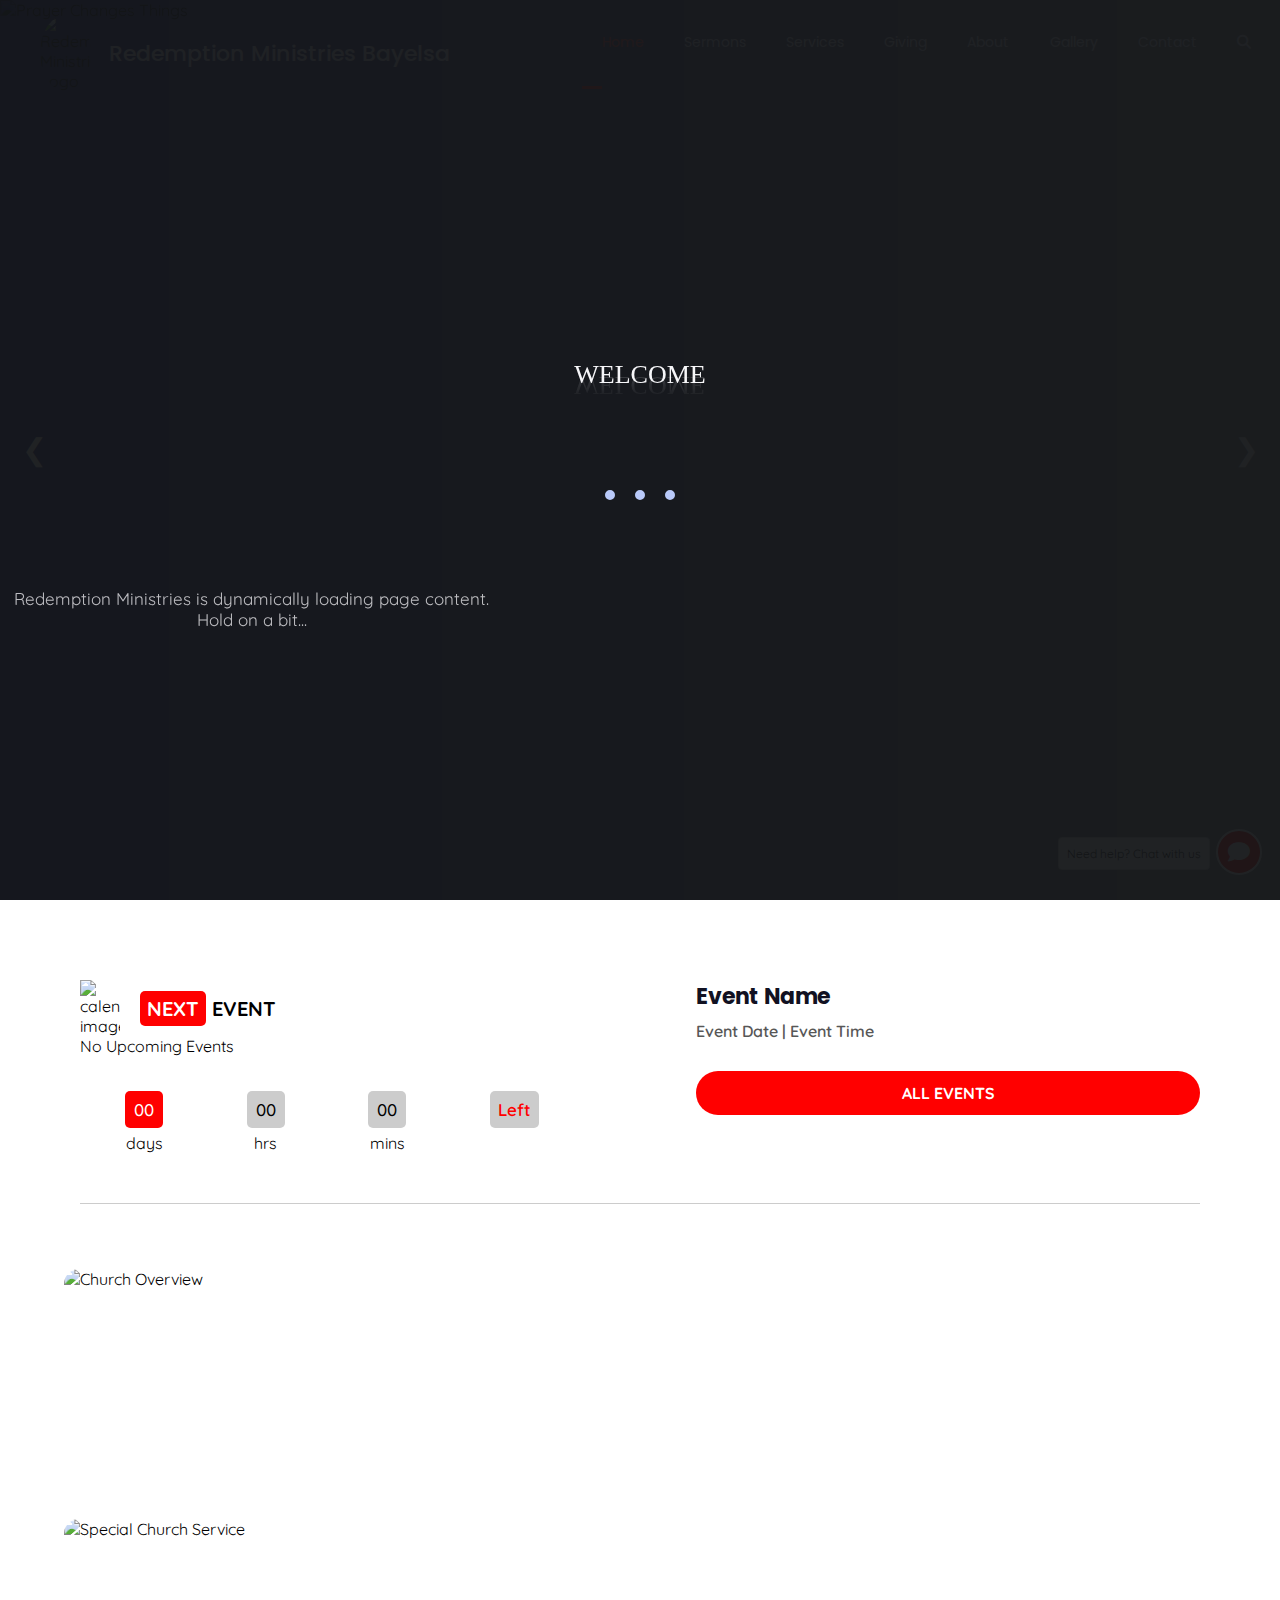
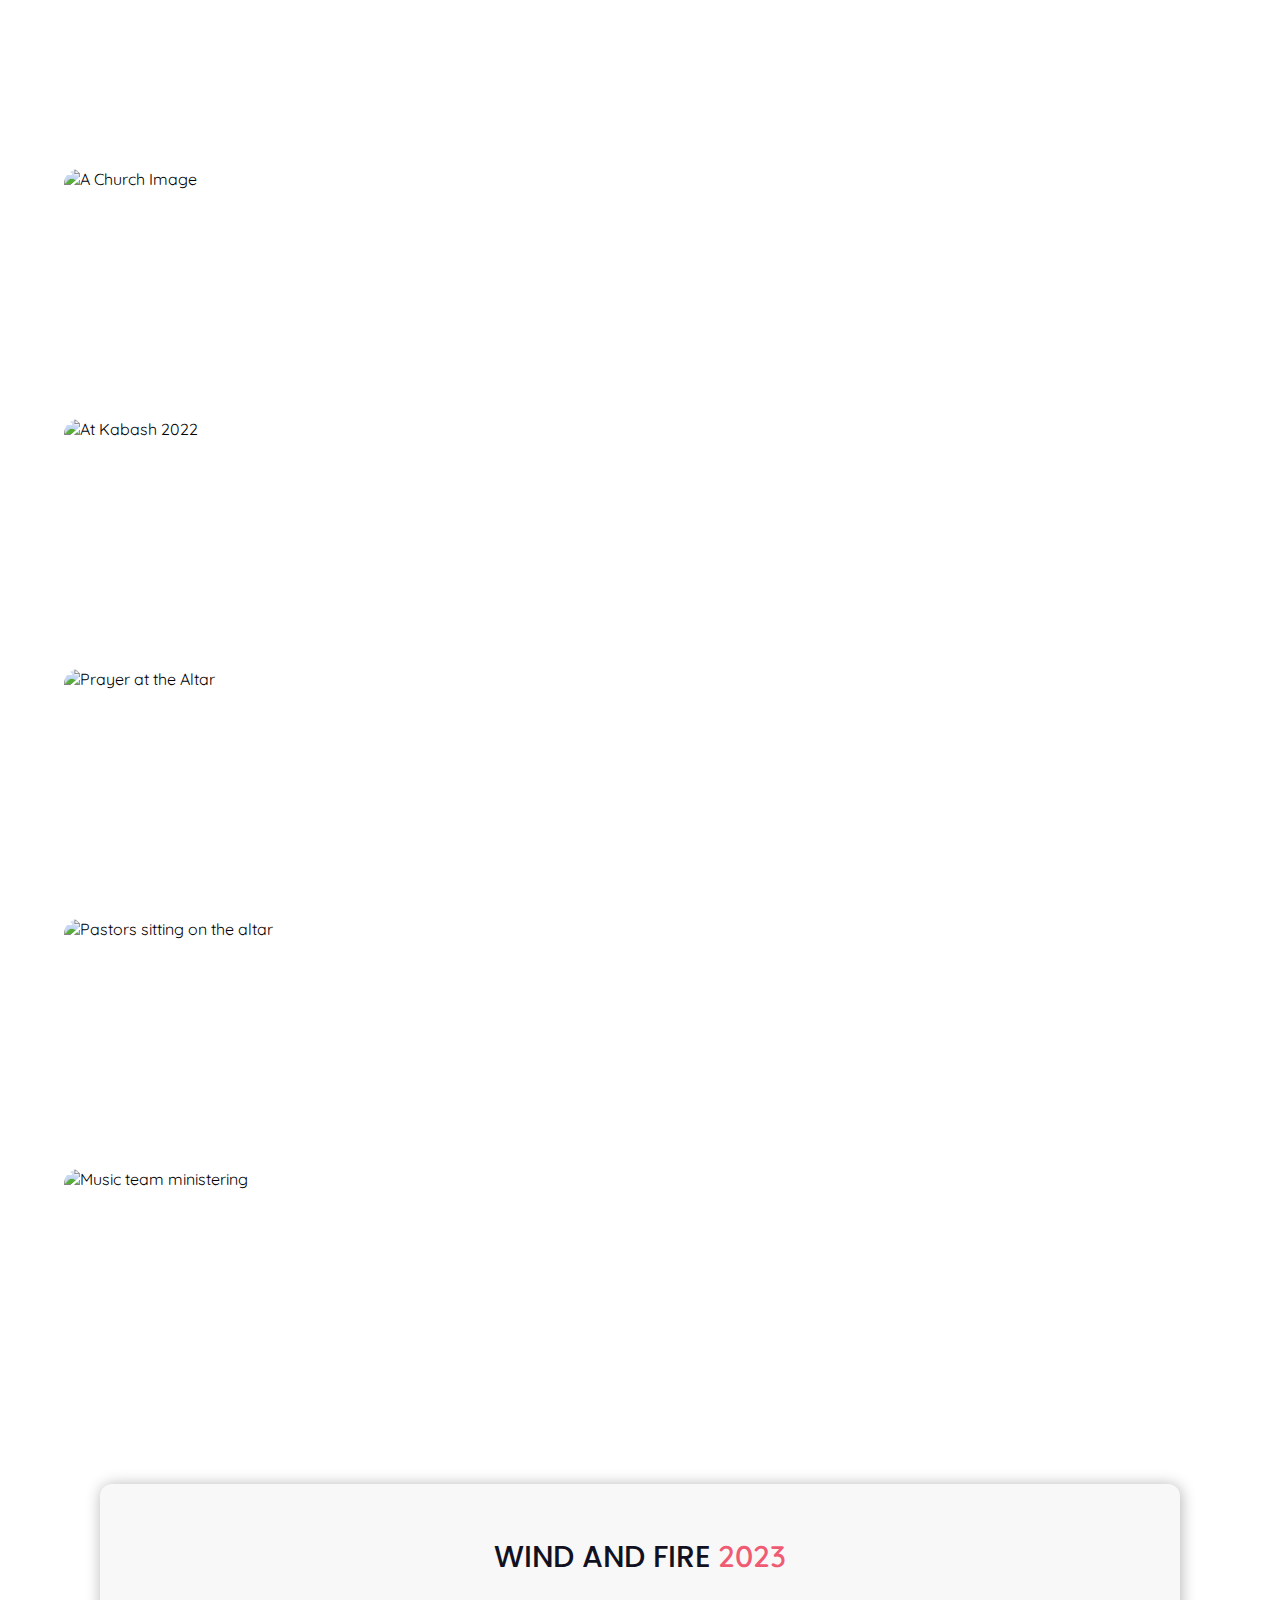
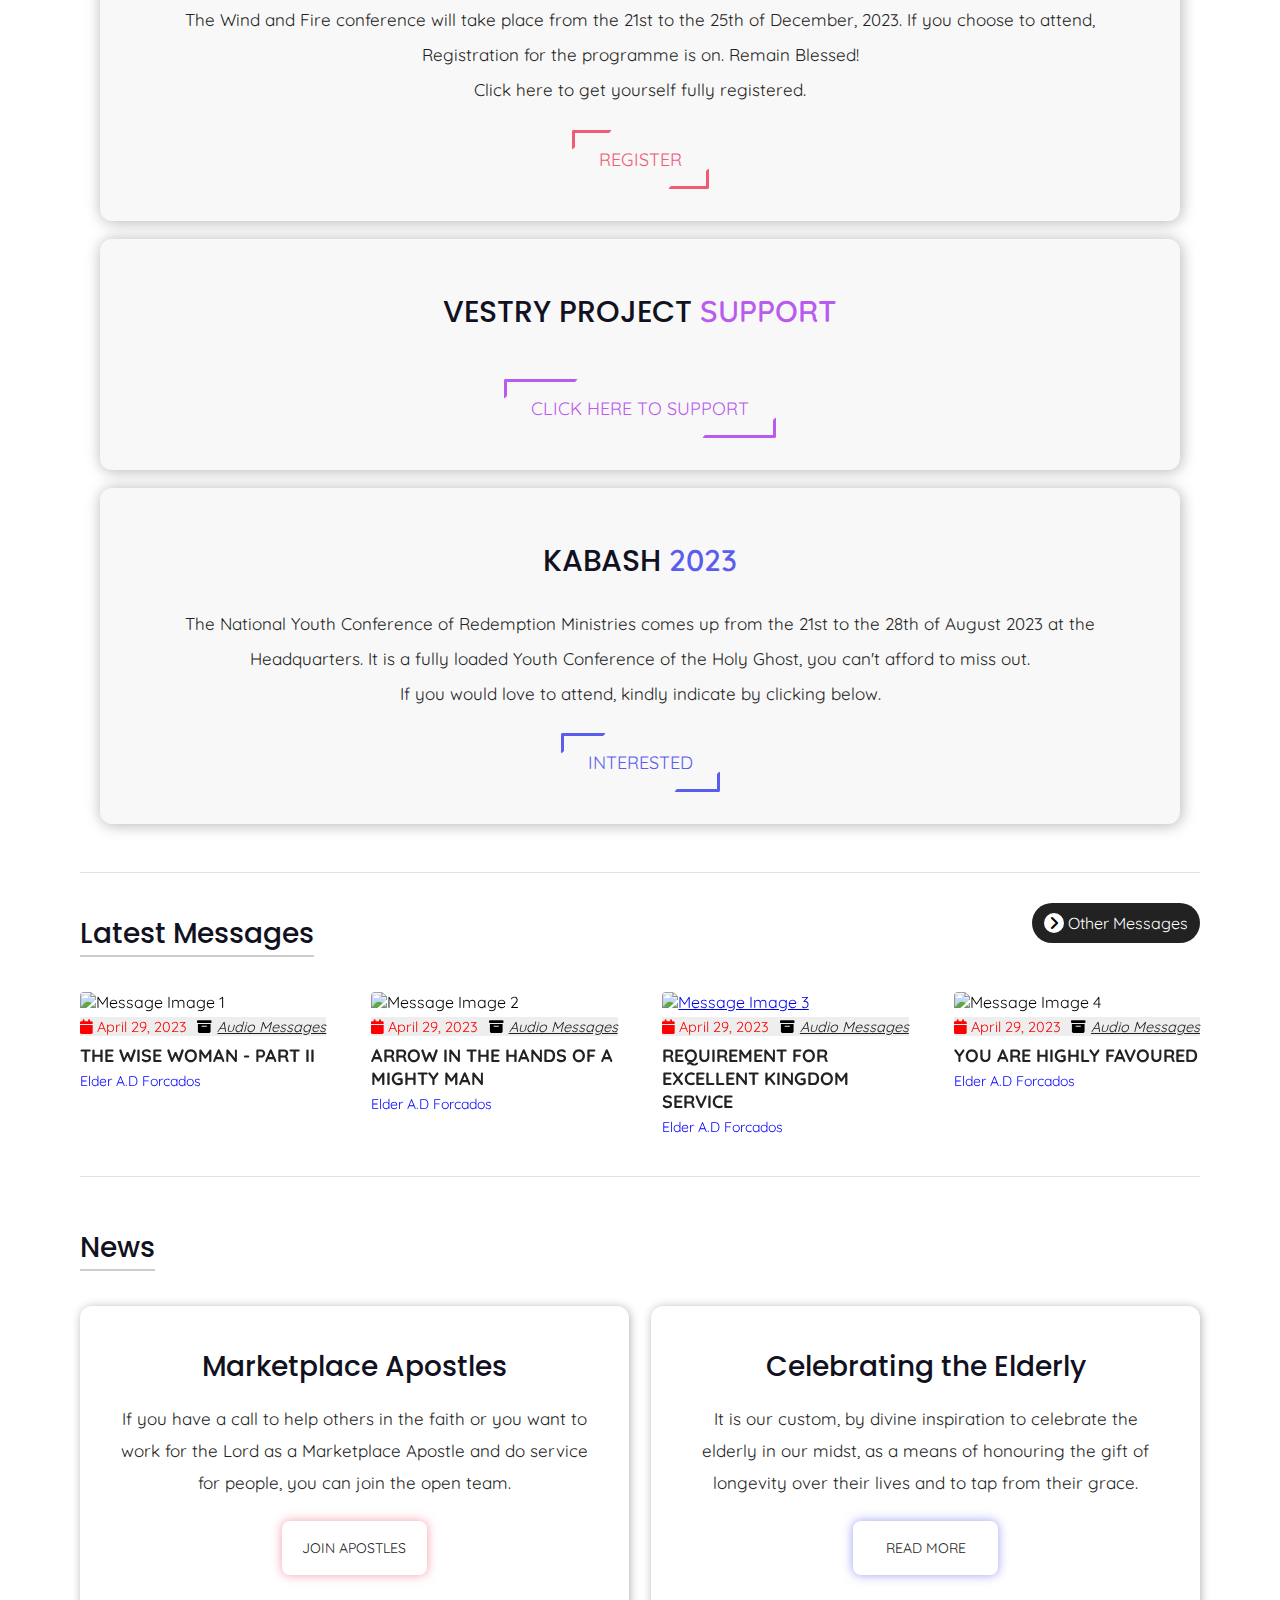
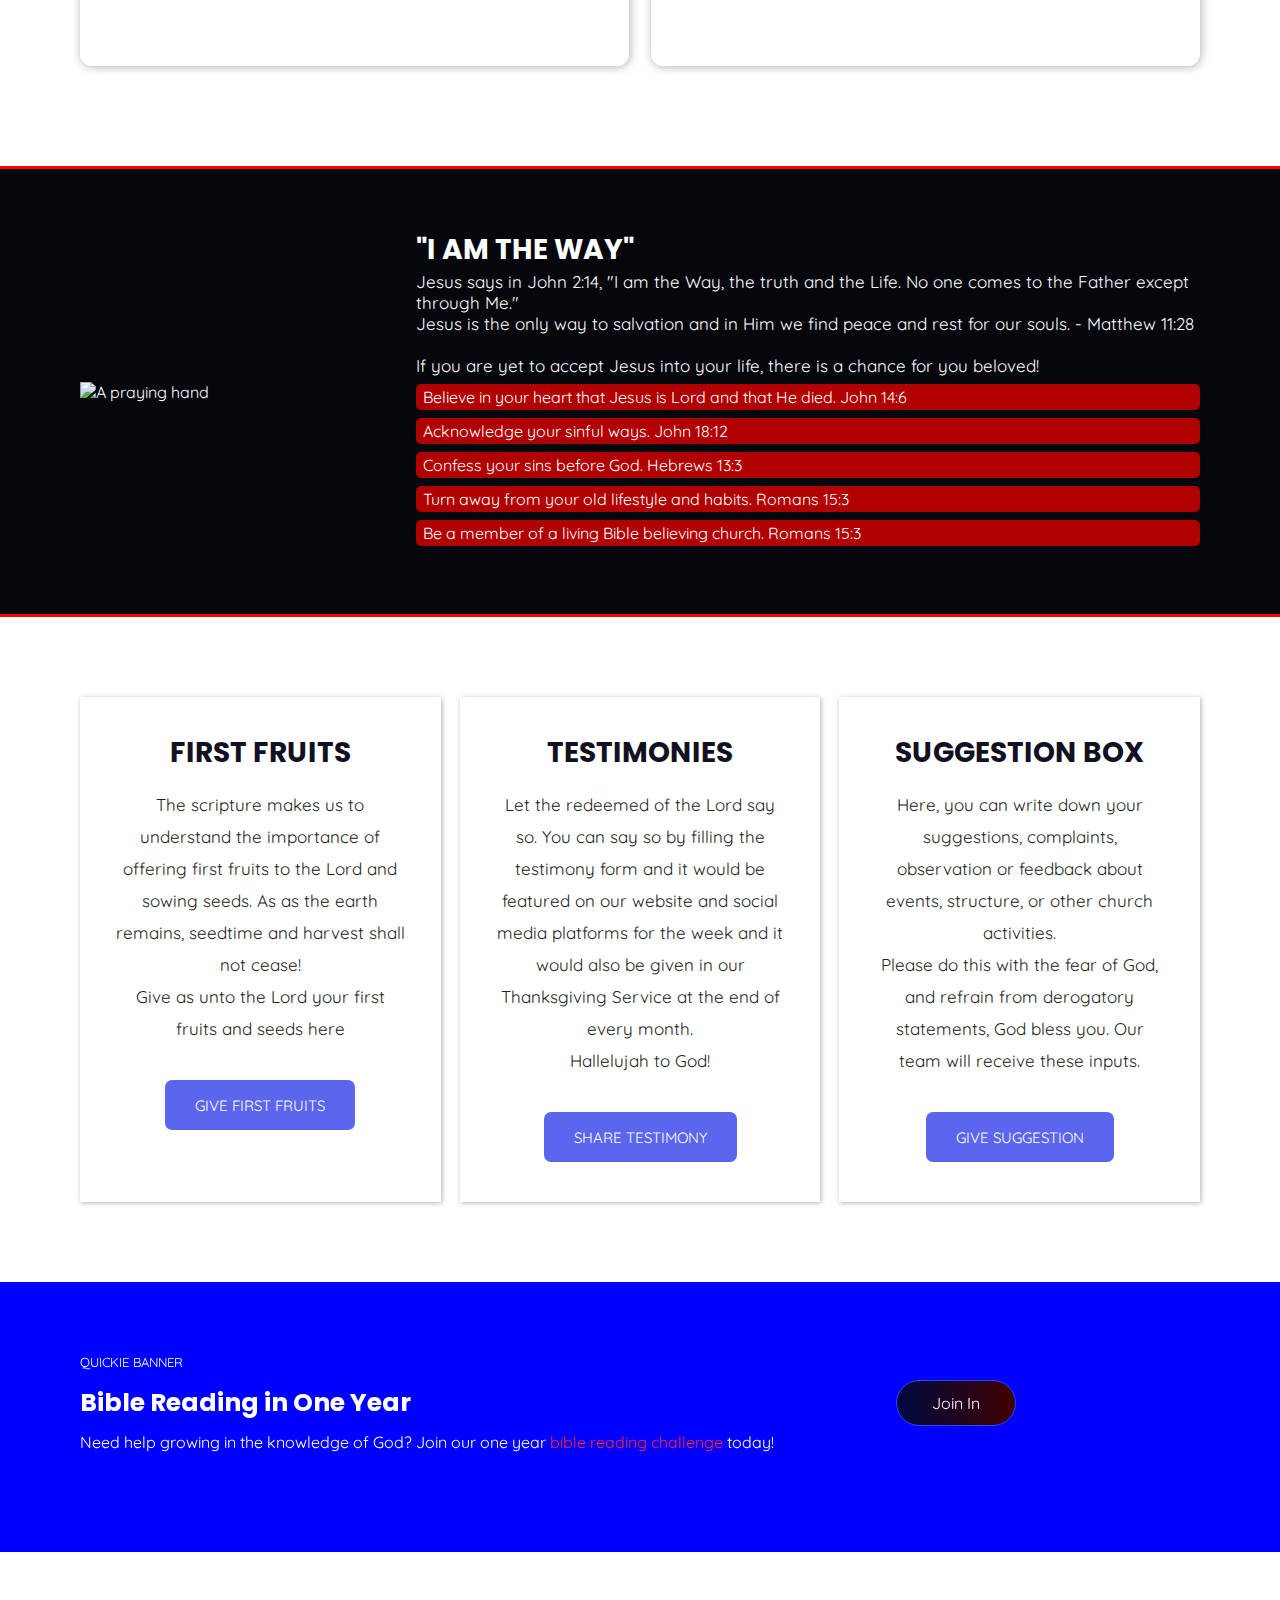
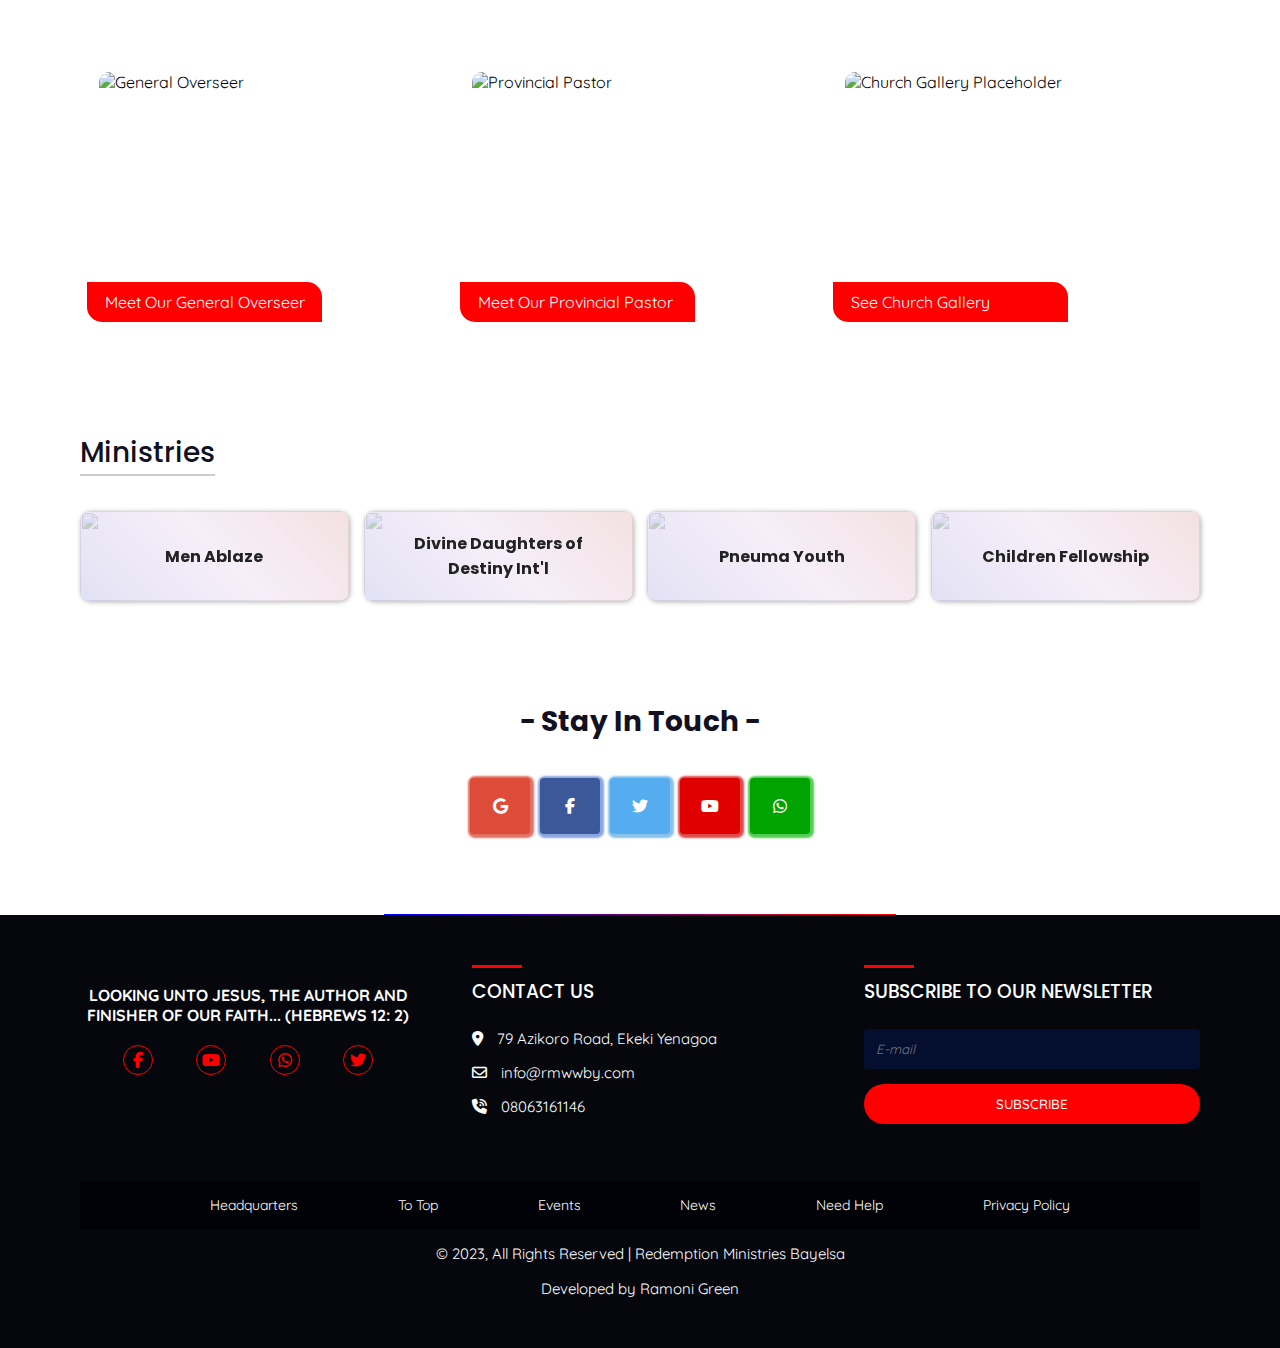
==== commit 9394f33e: "Add files via upload" ====
--- a/index.html
+++ b/index.html
@@ -10,7 +10,7 @@
     <meta property="og:description" content="A branch of Redemption Ministries Worldwide - a church and religious organization - based in Bayelsa State.">
     <meta property="og:locale" content="en">
     <meta property="og:image" content="https://pallytoys.backendless.app/api/files/rm-images/logo.jpg">
-    <link rel="stylesheet" href="./static/css/styles.css">
+    <link rel="stylesheet" href="./static/css/styles.css" async defer>
     <link rel="apple-touch-icon" sizes="180x180" href="https://pallytoys.backendless.app/api/files/rm-images/logo.jpg">
     <link rel="icon" type="image/jpg" sizes="32x32" href="https://pallytoys.backendless.app/api/files/rm-images/logo.jpg">
     <meta itemprop="name" content="RMBayelsa">
@@ -21,6 +21,264 @@
     <link rel="stylesheet" href="https://cdnjs.cloudflare.com/ajax/libs/font-awesome/6.2.1/css/all.min.css">
     <link rel="stylesheet" href="https://cdnjs.cloudflare.com/ajax/libs/aos/2.3.4/aos.css">
     <link rel="stylesheet" href="https://cdnjs.cloudflare.com/ajax/libs/Swiper/10.2.0/swiper-bundle.min.css">
+    <style>
+        #preloader {
+            position: fixed;
+            top: 0;
+            left: 0;
+            right: 0;
+            bottom: 0;
+            background-color: #000;
+            z-index: 9999999;
+            opacity: 0.95;
+            display: flex;
+            justify-content: center;
+            align-items: center;
+            overflow: hidden;
+        }
+        
+        .load-text {
+            background-color: #151719;
+            display: flex;
+            justify-content: center;
+            align-items: center;
+            min-height: 100vh;
+        }
+        
+        .waviy {
+            position: fixed;
+            -webkit-box-reflect: below -20px linear-gradient(transparent, rgba(0, 0, 0, .2));
+            font-size: 26px;
+            top: 40%;
+            z-index: 110000;
+            display: flex;
+        }
+        
+        .waviy span {
+            font-family: 'Alfa Slab One', cursive;
+            position: relative;
+            display: inline-block;
+            color: #fff;
+            text-transform: uppercase;
+            animation: waviy 1s infinite;
+            animation-delay: calc(.1s * var(--i));
+        }
+        
+        @keyframes waviy {
+            0%,
+            40%,
+            100% {
+                transform: translateY(0)
+            }
+            20% {
+                transform: translateY(-20px)
+            }
+        }
+        
+        .loader {
+            overflow: hidden;
+            width: 100%;
+            height: 100%;
+            position: fixed;
+            top: 5%;
+            left: 0;
+            display: flex;
+            align-items: center;
+            align-content: center;
+            justify-content: center;
+            z-index: 100000;
+        }
+        
+        .loader__element {
+            border-radius: 100%;
+            border: var(--size) solid var(--point-color);
+            margin: calc(var(--size)*2);
+        }
+        
+        .loader__element:nth-child(1) {
+            animation: preloader .6s ease-in-out alternate infinite;
+        }
+        
+        .loader__element:nth-child(2) {
+            animation: preloader .6s ease-in-out alternate .2s infinite;
+        }
+        
+        .loader__element:nth-child(3) {
+            animation: preloader .6s ease-in-out alternate .4s infinite;
+        }
+        
+        @keyframes preloader {
+            100% {
+                transform: scale(2);
+            }
+        }
+        
+        .loading-info {
+            position: absolute;
+            bottom: 30%;
+            z-index: 9999999;
+        }
+        
+        .info-text {
+            align-items: center;
+            text-align: center;
+            padding: 0 14px;
+        }
+        
+        .info-text p {
+            color: #c5c5c5;
+        }
+        /*Changing PIC section */
+        
+        .slideshow-container {
+            position: relative;
+            width: 100%;
+            height: 100vh;
+            overflow: hidden;
+        }
+        
+        .slide {
+            position: absolute;
+            top: 0;
+            left: 0;
+            width: 100%;
+            height: 100%;
+            opacity: 0;
+            transition: opacity 0.6s ease, transform 0.4s ease;
+            transform: scale(0.7);
+        }
+        
+        .slide.active {
+            opacity: 1;
+            transform: translateX(0);
+            transform: scale(1);
+        }
+        
+        .slide img {
+            width: 100%;
+            height: 100%;
+            object-fit: cover;
+        }
+        
+        .text {
+            position: absolute;
+            top: 32%;
+            left: 6%;
+            color: #fff;
+            width: 50%;
+            padding: 20px;
+            box-sizing: border-box;
+            text-align: start;
+            opacity: 0;
+            transform: translateY(100%);
+            animation: fade-up 1s ease-in-out forwards;
+        }
+        
+        @keyframes fade-up {
+            from {
+                opacity: 0;
+                transform: translateY(100%);
+            }
+            to {
+                opacity: 1;
+                transform: translateY(0);
+            }
+        }
+        
+        .text h1 {
+            font-size: 48px;
+            /* adjust as needed */
+            margin-bottom: 20px;
+            color: #fff;
+            font-weight: 700;
+        }
+        
+        .text p {
+            font-size: 18px;
+            /* adjust as needed */
+            line-height: 1.5;
+            color: #fff;
+        }
+        
+        .overlay {
+            position: absolute;
+            top: 0;
+            left: 0;
+            width: 100%;
+            height: 100%;
+            mix-blend-mode: darken;
+            opacity: 0.9;
+            background: linear-gradient(90deg, rgba(0, 0, 226, 0.774) 0%, rgba(0, 0, 226, 0.425) 50%, rgba(0, 0, 255, 0) 100%);
+        }
+        
+        .overlay-cover {
+            position: absolute;
+            top: 0;
+            left: 0;
+            width: 100%;
+            height: 100%;
+            mix-blend-mode: darken;
+            background-color: rgba(0, 0, 0, 0.442);
+        }
+        
+        .slideshow-prev,
+        .slideshow-next {
+            position: absolute;
+            top: 50%;
+            transform: translateY(-50%);
+            width: 40px;
+            height: 40px;
+            border-radius: 100%;
+            font-size: 30px;
+            color: white;
+            text-align: center;
+            text-decoration: none;
+            cursor: pointer;
+            z-index: 1;
+        }
+        
+        .slideshow-prev:hover,
+        .slideshow-next:hover {
+            background-color: #222222d0;
+        }
+        
+        .slideshow-prev {
+            left: 14px;
+        }
+        
+        .slideshow-next {
+            right: 14px;
+        }
+        
+        @media screen and (max-width: 642px) {
+            /* Slides */
+            .slide img {
+                width: 100%;
+                height: 100vh;
+                object-fit: cover;
+            }
+            .slideshow-container {
+                height: 100vh;
+            }
+            .slide img {
+                top: 0;
+            }
+            .text {
+                top: 25vh;
+                width: 90%;
+                left: 7%;
+            }
+            .slideshow-prev {
+                left: 5px;
+            }
+            .slideshow-next {
+                right: 5px;
+            }
+            .overlay {
+                width: 100%;
+            }
+        }
+    </style>
 </head>
 
 <body>
@@ -209,7 +467,7 @@
     <section class="next-event-container">
         <div class="calendar-event-notification e-cont-div">
             <div class="event-timer-header">
-                <img src="https://pallytoys.backendless.app/api/files/rm-images/4744824.png" alt="" width="40px">
+                <img src="https://pallytoys.backendless.app/api/files/rm-images/4744824.png" alt="calender-image" width="40px">
                 <div><span>NEXT</span> EVENT</div>
             </div>
             <div id="eventStatus"></div>
@@ -242,13 +500,13 @@
     <section class="swiping-images">
         <div class="swiper-container">
             <div class="swiper-wrapper">
-                <div class="swiper-slide"><img src="https://pallytoys.backendless.app/api/files/rm-images/bc-img-4.jpg" alt=""></div>
-                <div class="swiper-slide"><img src="https://pallytoys.backendless.app/api/files/rm-images/s-special_service_1.jpg" alt=""></div>
-                <div class="swiper-slide"><img src="https://pallytoys.backendless.app/api/files/rm-images/bc-img-2.jpg" alt=""></div>
-                <div class="swiper-slide"><img src="https://pallytoys.backendless.app/api/files/rm-images/s-kabash_2022.jpg" alt=""></div>
-                <div class="swiper-slide"><img src="https://pallytoys.backendless.app/api/files/rm-images/s-altar_call1.jpg" alt=""></div>
-                <div class="swiper-slide"><img src="https://pallytoys.backendless.app/api/files/rm-images/s-pastors_2.jpg" alt=""></div>
-                <div class="swiper-slide"><img src="https://pallytoys.backendless.app/api/files/rm-images/s-music_1.jpg" alt=""></div>
+                <div class="swiper-slide"><img src="https://pallytoys.backendless.app/api/files/rm-images/bc-img-4.jpg" alt="Church Overview"></div>
+                <div class="swiper-slide"><img src="https://pallytoys.backendless.app/api/files/rm-images/s-special_service_1.jpg" alt="Special Church Service"></div>
+                <div class="swiper-slide"><img src="https://pallytoys.backendless.app/api/files/rm-images/bc-img-2.jpg" alt="A Church Image"></div>
+                <div class="swiper-slide"><img src="https://pallytoys.backendless.app/api/files/rm-images/s-kabash_2022.jpg" alt="At Kabash 2022"></div>
+                <div class="swiper-slide"><img src="https://pallytoys.backendless.app/api/files/rm-images/s-altar_call1.jpg" alt="Prayer at the Altar"></div>
+                <div class="swiper-slide"><img src="https://pallytoys.backendless.app/api/files/rm-images/s-pastors_2.jpg" alt="Pastors sitting on the altar"></div>
+                <div class="swiper-slide"><img src="https://pallytoys.backendless.app/api/files/rm-images/s-music_1.jpg" alt="Music team ministering"></div>
             </div>
             <div class="swiper-pagination"></div>
         </div>
@@ -284,7 +542,7 @@
             </div>
         </div>
     </section>
-    <img class="group-hr-styled-lines" src="https://pallytoys.backendless.app/api/files/rm-images/hr1.png" alt="">
+    <img class="group-hr-styled-lines" src="https://pallytoys.backendless.app/api/files/rm-images/hr1.png" alt="A hr line" loading="lazy">
     <section class="home-messages-preview">
         <div class="message-preview-header">
             <h2 data-aos="zoom-in-right">Latest Messages</h2>
@@ -295,7 +553,7 @@
 
         <div class="home-messages-preview-container">
             <div class="message-preview" data-aos="flip-left">
-                <img src="https://pallytoys.backendless.app/api/files/rm-images/easter-2.jpg" alt="">
+                <img src="https://pallytoys.backendless.app/api/files/rm-images/easter-2.jpg" alt="Message Image 1">
                 <div class="preview-info-wrapper">
                     <div class="upload-info">
                         <div class="m-upload-date"><i class="fa fa-calendar"></i> April 29, 2023</div>
@@ -308,7 +566,7 @@
                 </div>
             </div>
             <div class="message-preview" data-aos="flip-left">
-                <img src="https://pallytoys.backendless.app/api/files/rm-images/tentative-img.jpeg" alt="">
+                <img src="https://pallytoys.backendless.app/api/files/rm-images/tentative-img.jpeg" alt="Message Image 2">
                 <div class="preview-info-wrapper">
                     <div class="upload-info">
                         <div class="m-upload-date"><i class="fa fa-calendar"></i> April 29, 2023</div>
@@ -321,7 +579,7 @@
                 </div>
             </div>
             <div class="message-preview" data-aos="flip-left">
-                <a href="./static/html/wind-and-fire-registration.html"><img src="https://pallytoys.backendless.app/api/files/rm-images/rm-hq.png" alt=""></a>
+                <a href="./static/html/wind-and-fire-registration.html"><img src="https://pallytoys.backendless.app/api/files/rm-images/rm-hq.png" alt="Message Image 3"></a>
                 <div class="preview-info-wrapper">
                     <div class="upload-info">
                         <div class="m-upload-date"><i class="fa fa-calendar" aria-hidden="true"></i> April 29, 2023</div>
@@ -334,7 +592,7 @@
                 </div>
             </div>
             <div class="message-preview mob-last" data-aos="flip-left">
-                <img src="https://pallytoys.backendless.app/api/files/rm-images/rm-hq.png" alt="">
+                <img src="https://pallytoys.backendless.app/api/files/rm-images/rm-hq.png" alt="Message Image 4">
                 <div class="preview-info-wrapper">
                     <div class="upload-info">
                         <div class="m-upload-date"><i class="fa fa-calendar" aria-hidden="true"></i> April 29, 2023</div>
@@ -377,7 +635,7 @@
     <section class="large-repentance-banner">
         <div class="repentance-container">
             <div class="rep-image-a">
-                <img src="https://pallytoys.backendless.app/api/files/rm-images/praying-hand.png" alt="" data-aos="zoom-in">
+                <img src="https://pallytoys.backendless.app/api/files/rm-images/praying-hand.png" alt="A praying hand" data-aos="zoom-in">
             </div>
         </div>
         <div class="repentance-prayer-cont">
@@ -413,7 +671,7 @@
                 <h2>SUGGESTION BOX</h2>
                 <p>Here, you can write down your suggestions, complaints, observation or feedback about events, structure, or other church activities. <br> Please do this with the fear of God, and refrain from derogatory statements, God bless you. Our team
                     will receive these inputs.</p>
-                <button type="button">Talk to Someone</button>
+                <button type="button">Give Suggestion</button>
             </div>
         </div>
     </section>
@@ -434,18 +692,18 @@
     </section>
 
     <section class="meet-general-overseer">
-        <img src="https://pallytoys.backendless.app/api/files/rm-images/bc05-443.jpg" class="bc-img-02" alt="" loading="lazy">
+        <img src="https://pallytoys.backendless.app/api/files/rm-images/bc05-443.jpg" class="bc-img-02" alt="A hr line" loading="lazy">
         <div class="meet-o-container" data-aos="zoom-in-up">
             <div class="meet-header-box"><span>Meet Our General Overseer</span></div>
-            <img src="https://pallytoys.backendless.app/api/files/rm-images/s-GO.jpg" alt="">
+            <img src="https://pallytoys.backendless.app/api/files/rm-images/s-GO.jpg" alt="General Overseer">
         </div>
         <div class="meet-o-container" data-aos="zoom-in-up">
             <div class="meet-header-box"><span>Meet Our Provincial Pastor</span></div>
-            <img src="https://pallytoys.backendless.app/api/files/rm-images/s-pastor_victor_1.jpg" alt="">
+            <img src="https://pallytoys.backendless.app/api/files/rm-images/s-pastor_victor_1.jpg" alt="Provincial Pastor">
         </div>
         <div class="meet-o-container" data-aos="zoom-in-up">
             <div class="meet-header-box"><span>See Church Gallery</span></div>
-            <img src="https://pallytoys.backendless.app/api/files/rm-images/s-congregation_2.jpg" alt="">
+            <img src="https://pallytoys.backendless.app/api/files/rm-images/s-congregation_2.jpg" alt="Church Gallery Placeholder">
         </div>
     </section>
 
@@ -496,6 +754,10 @@
             </div>
         </div>
     </section>
+
+    <div id="offline-modal">
+        <div><i class="fa fa-exclamation-triangle" aria-hidden="true"></i> You're viewing offline. For fully loaded images, contents and latest updates, please connect to a network and refresh page.</div>
+    </div>
 
     <div class="hx-a-line"></div>
 
--- a/static/css/styles.css
+++ b/static/css/styles.css
@@ -4016,4 +4016,48 @@
     border: 1px solid green !important;
     background-color: #e6ffee;
     box-shadow: 0 0 3px green;
+}
+
+
+/* Offline Error */
+
+#offline-error {
+    width: 100%;
+    color: red;
+    padding: 5px;
+    border-radius: 5px;
+    font-weight: 500;
+}
+
+#offline-modal {
+    display: none;
+    position: fixed;
+    width: 100%;
+    background-color: red;
+    color: white;
+    bottom: 0;
+    z-index: 9999999999;
+    padding: 20px;
+}
+
+#offline-modal div {
+    font-family: 'Poppins';
+    font-size: 15px;
+}
+
+#offline-modal i {
+    color: yellow;
+    margin-right: 5px;
+}
+
+#off-close {
+    float: right;
+    right: 5px;
+    font-size: 35px;
+}
+
+@media screen and (max-width: 642px) {
+    #offline-modal {
+        padding: 10px 20px;
+    }
 }